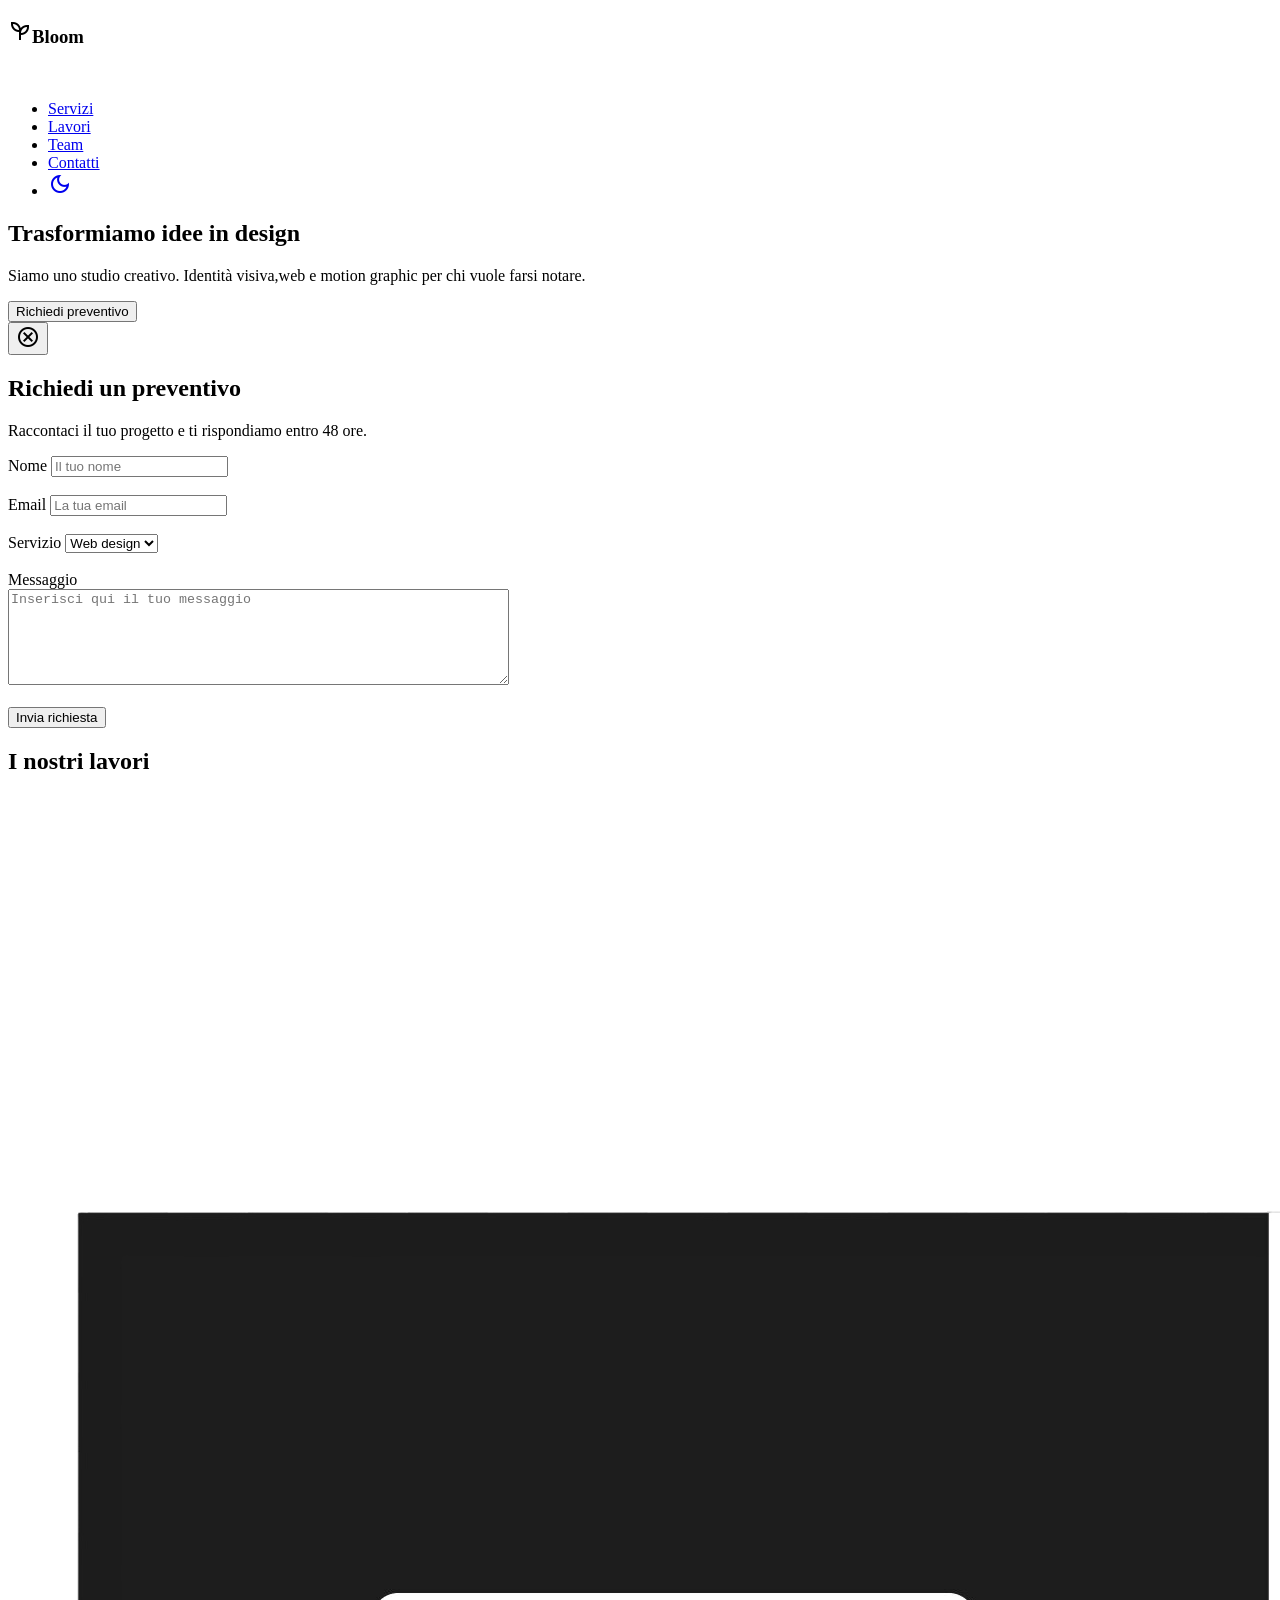
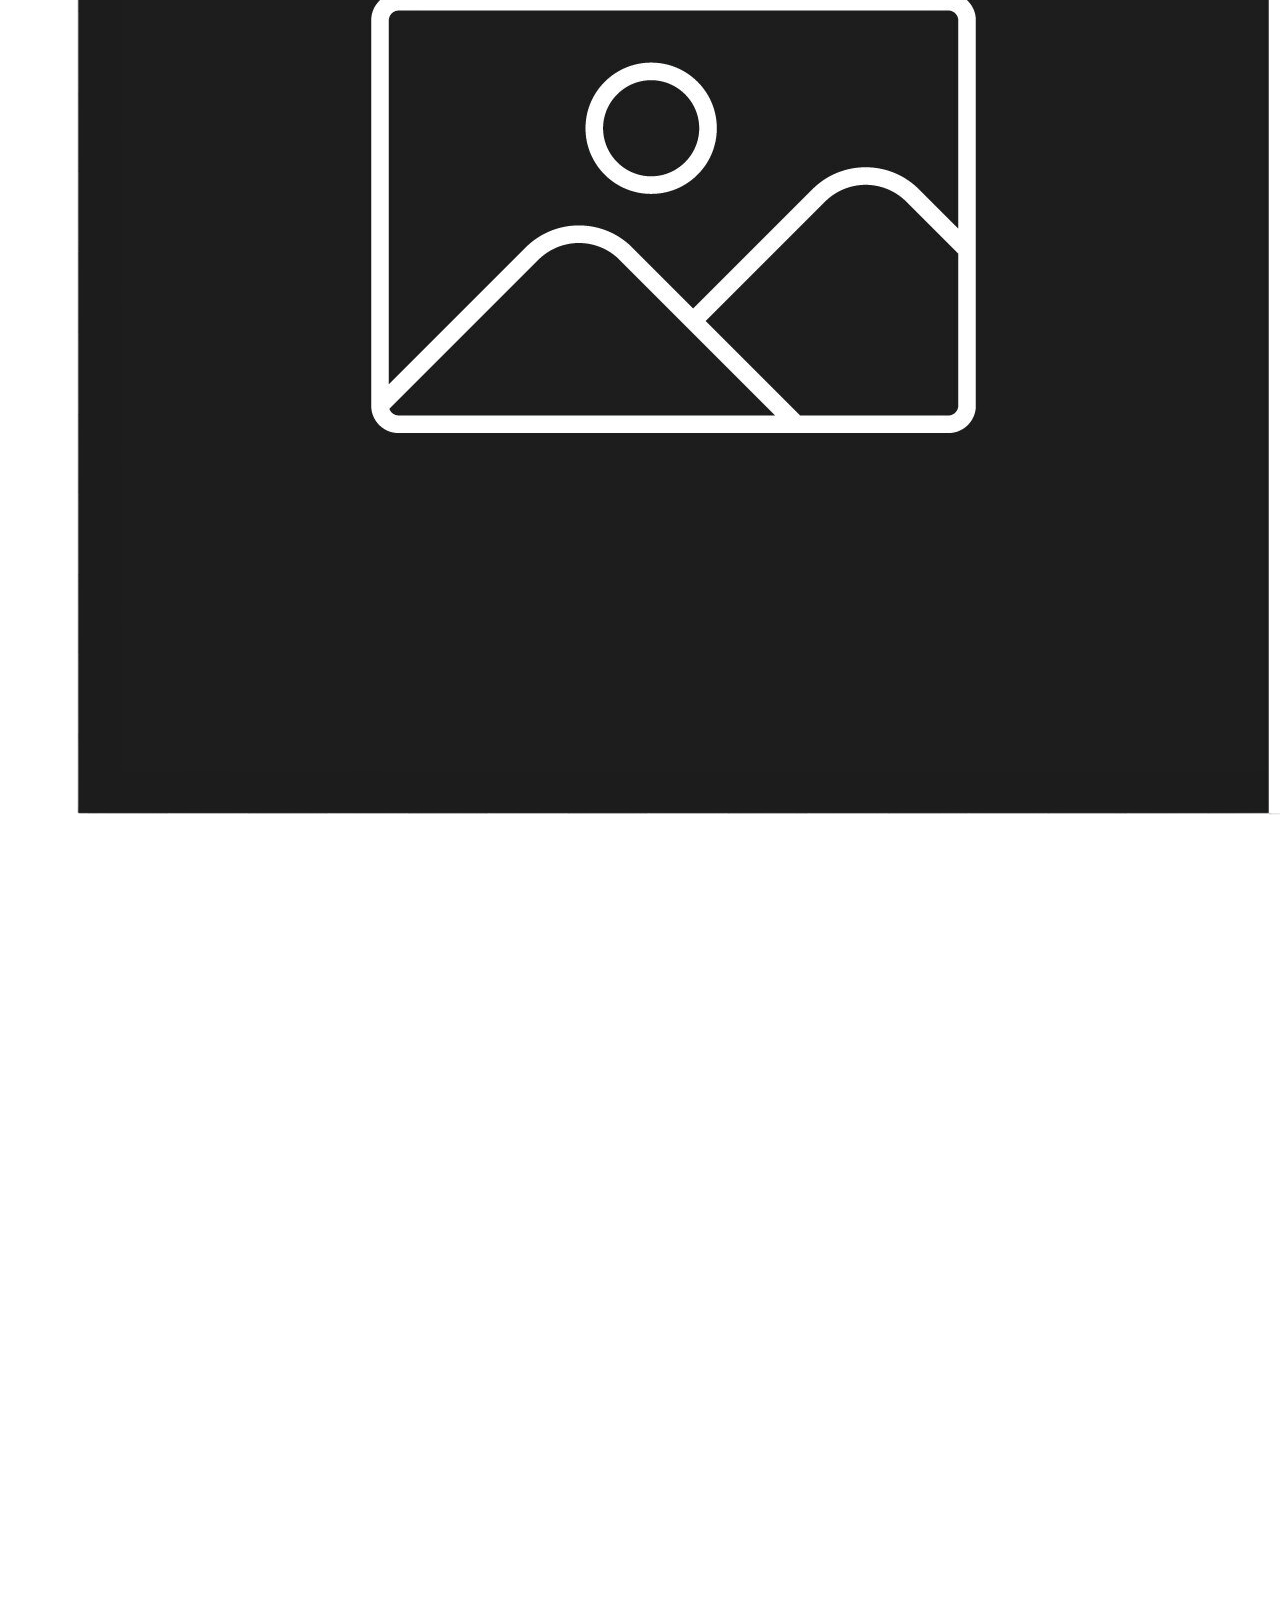
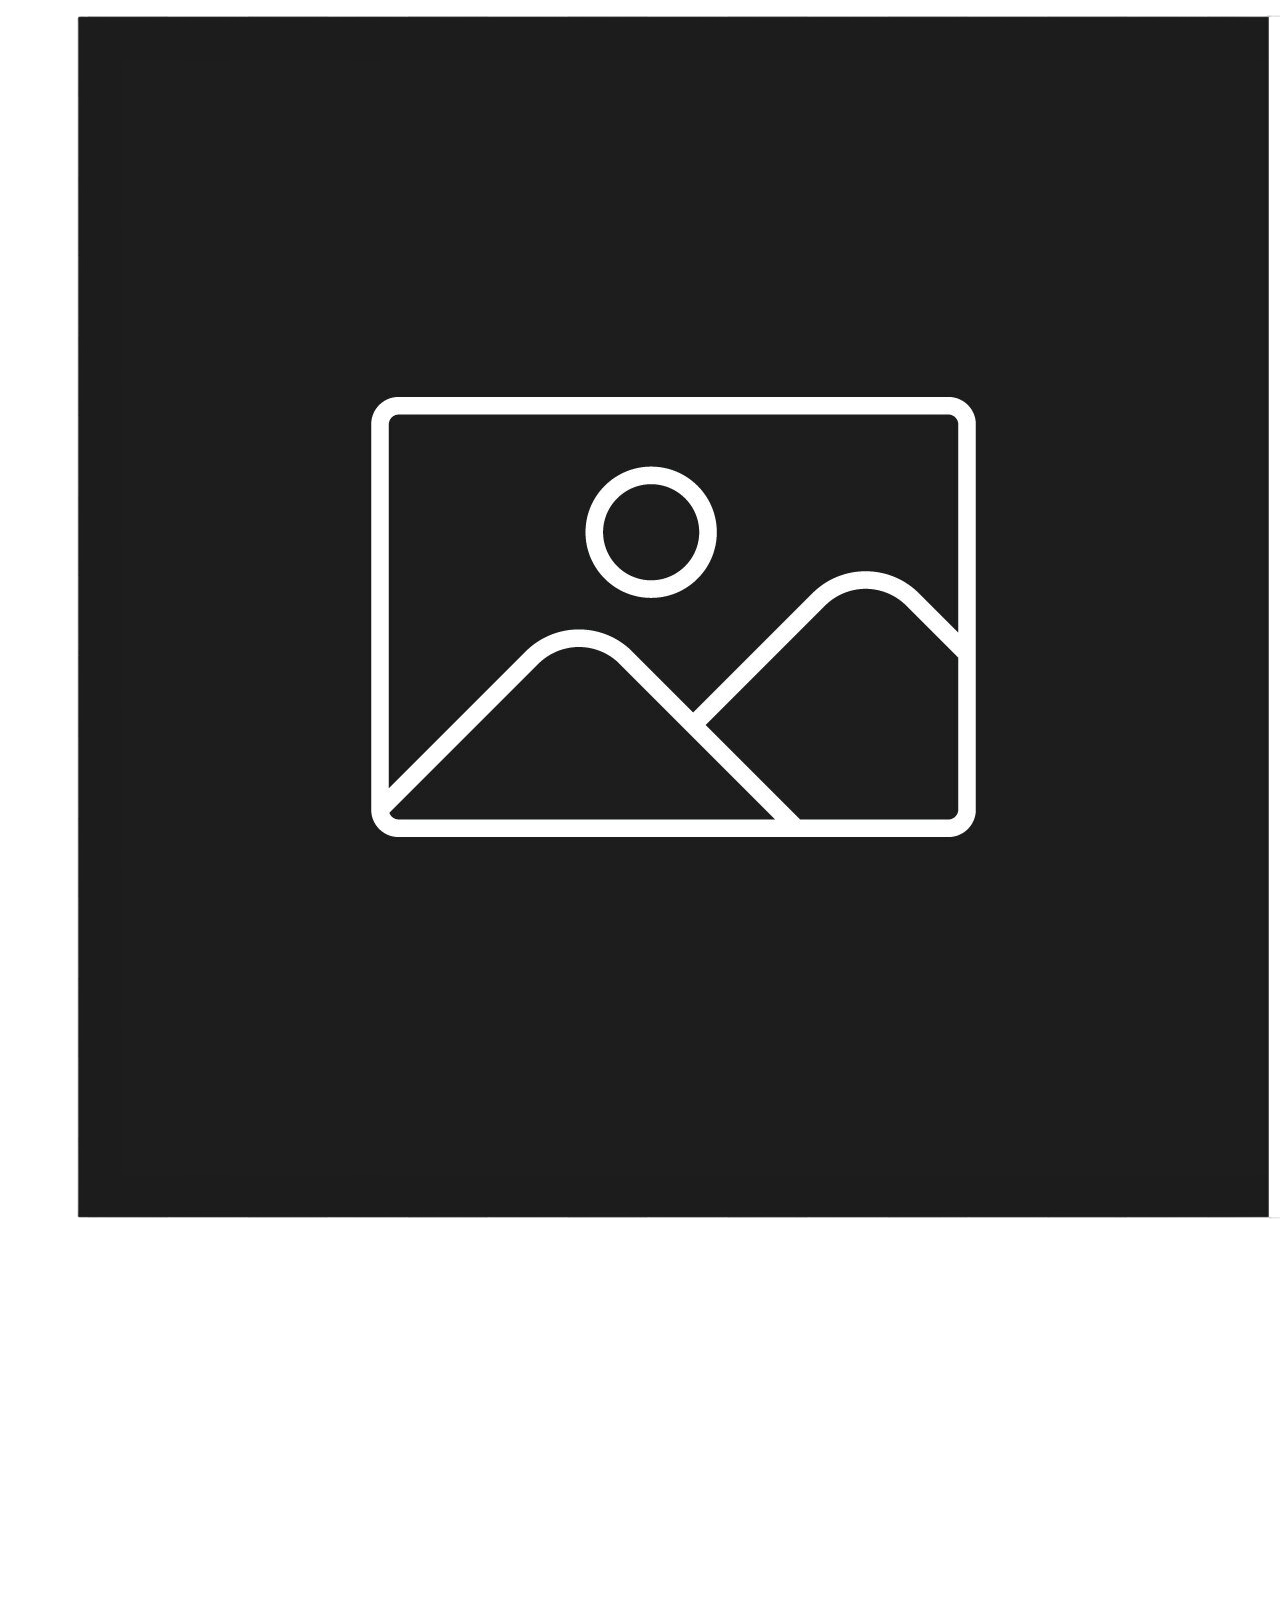
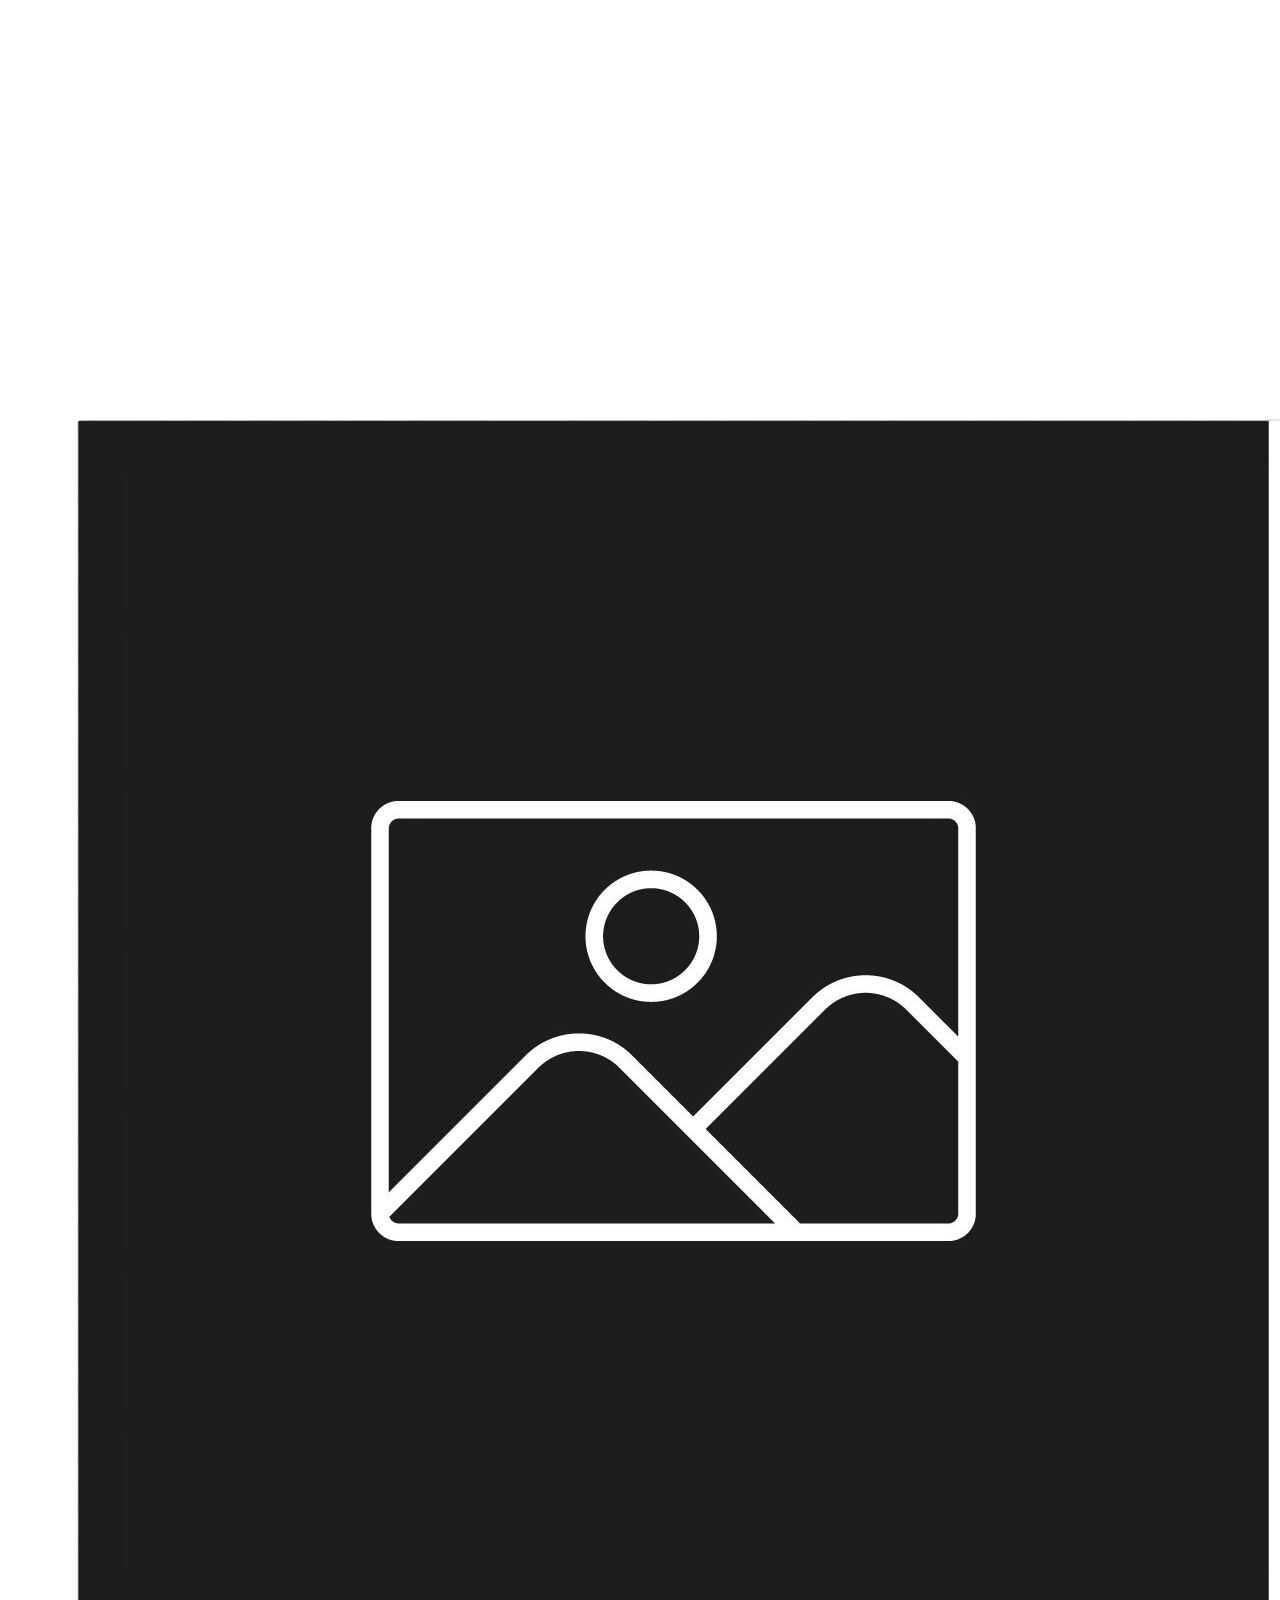
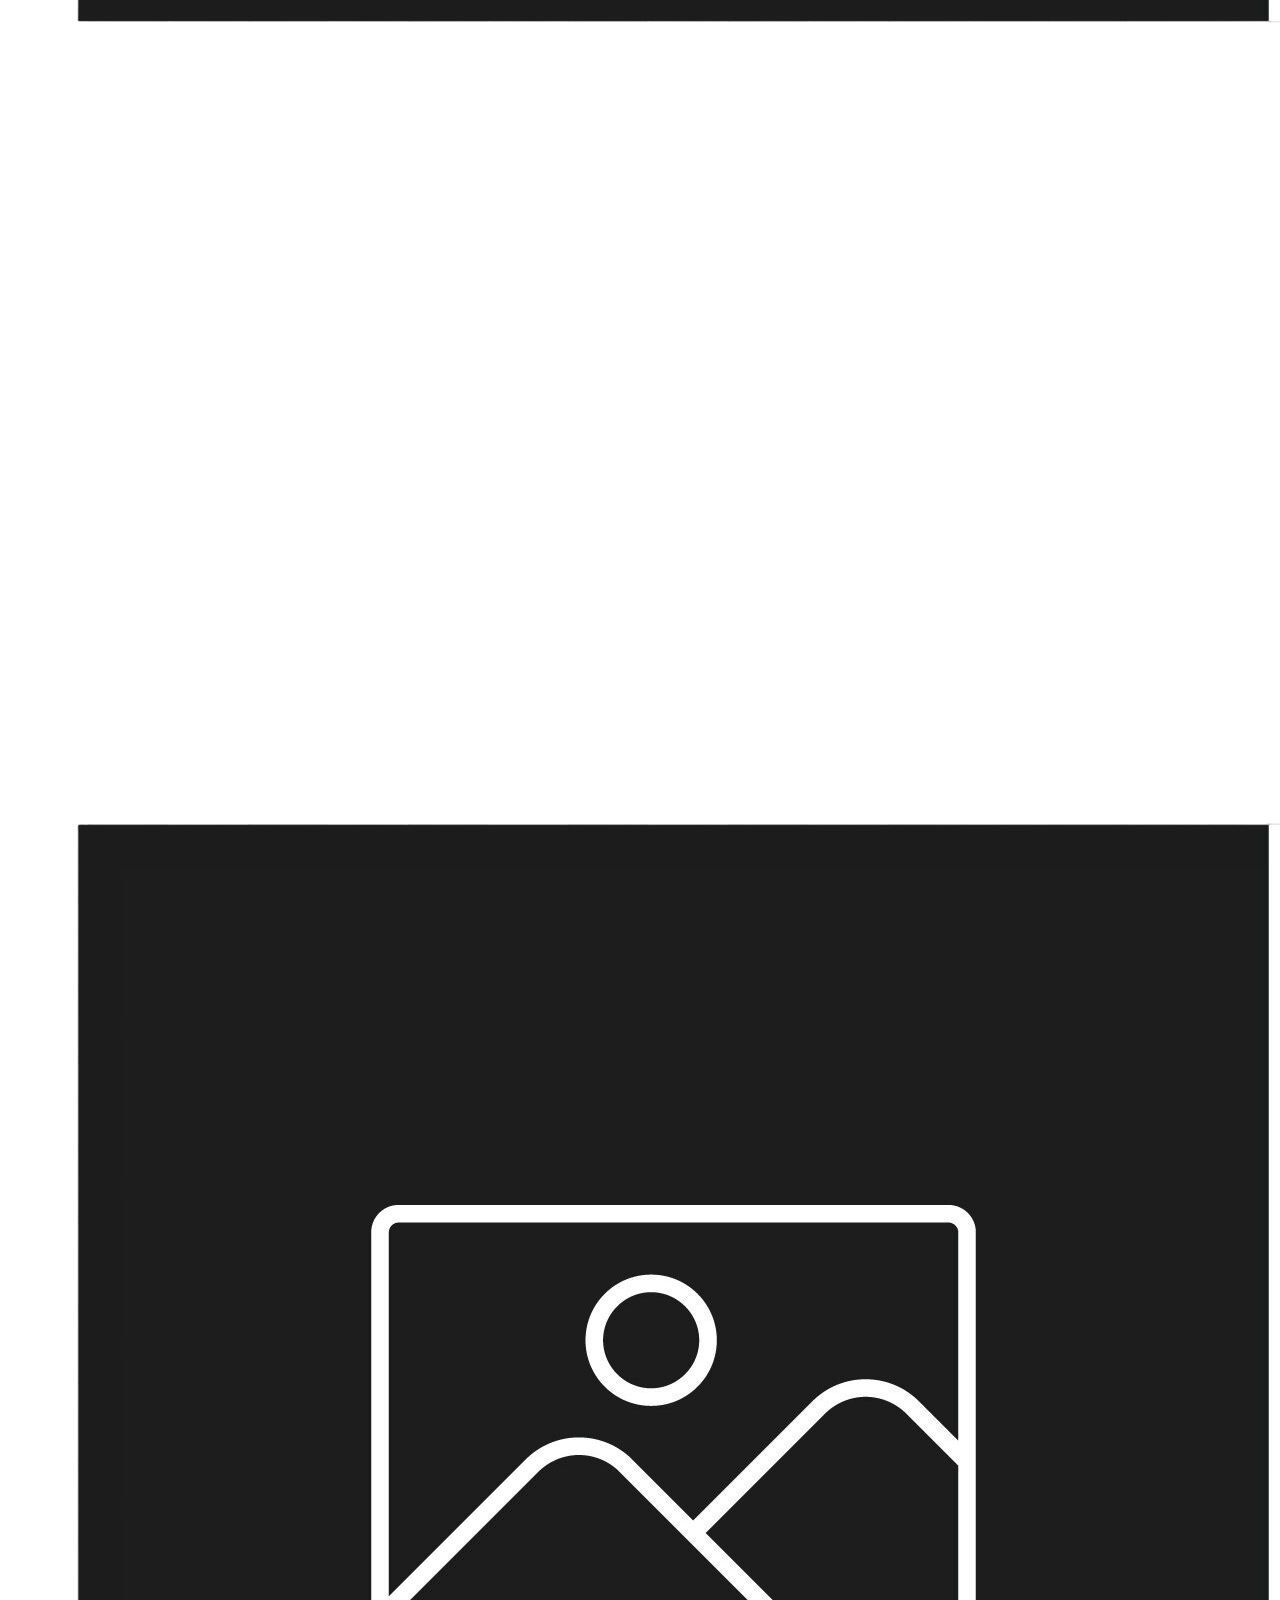
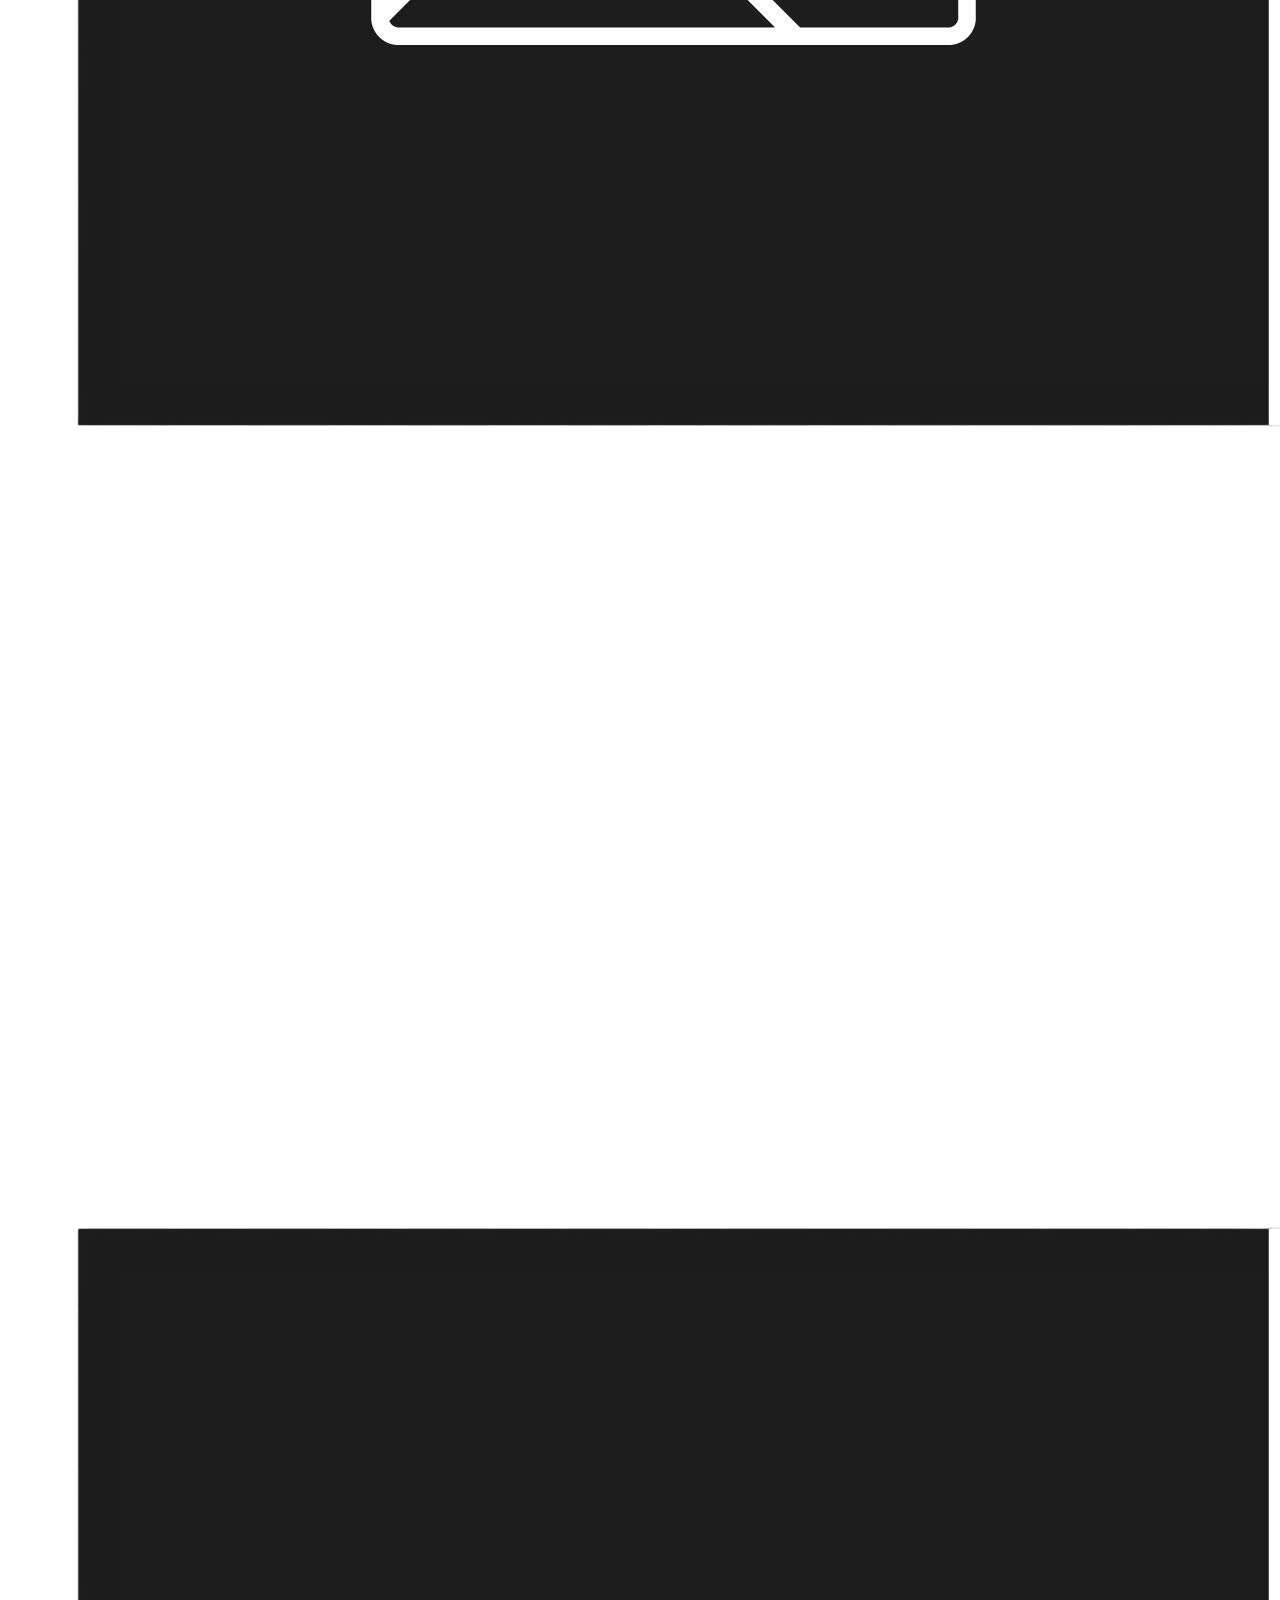
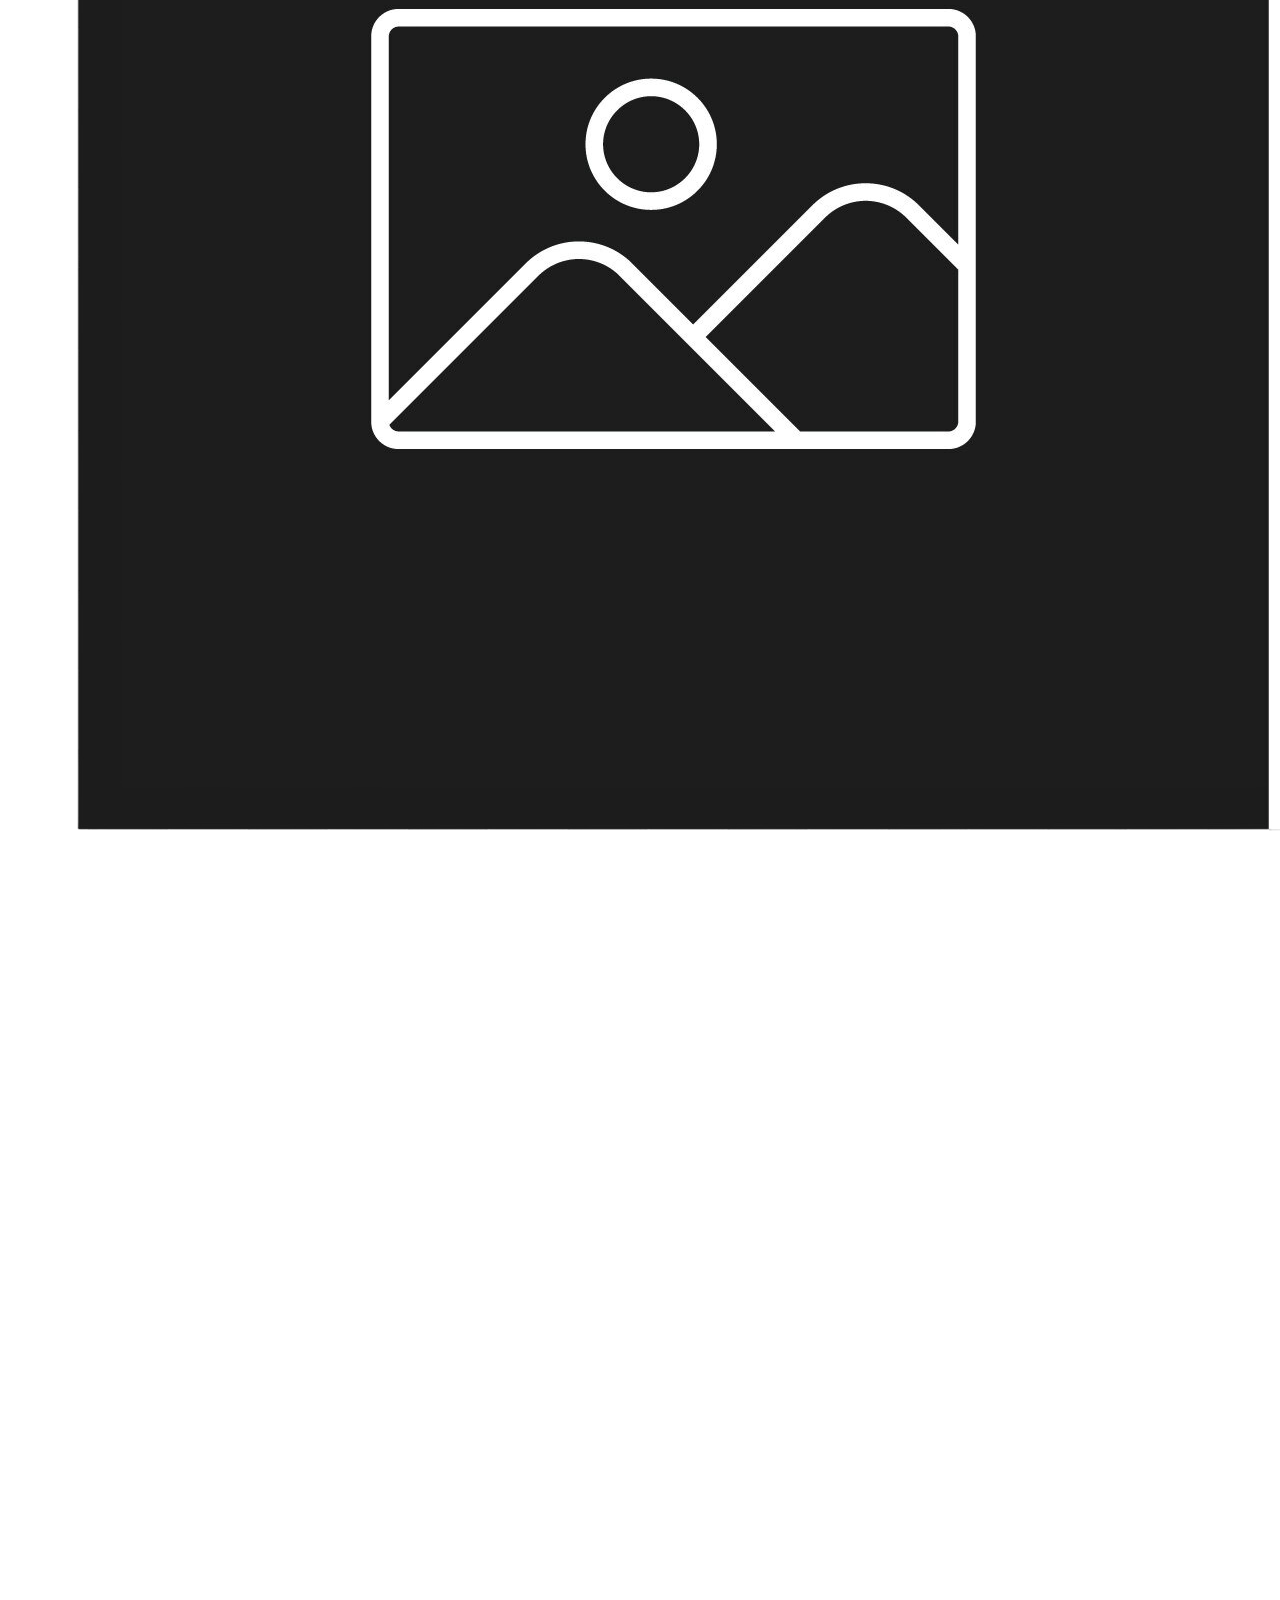
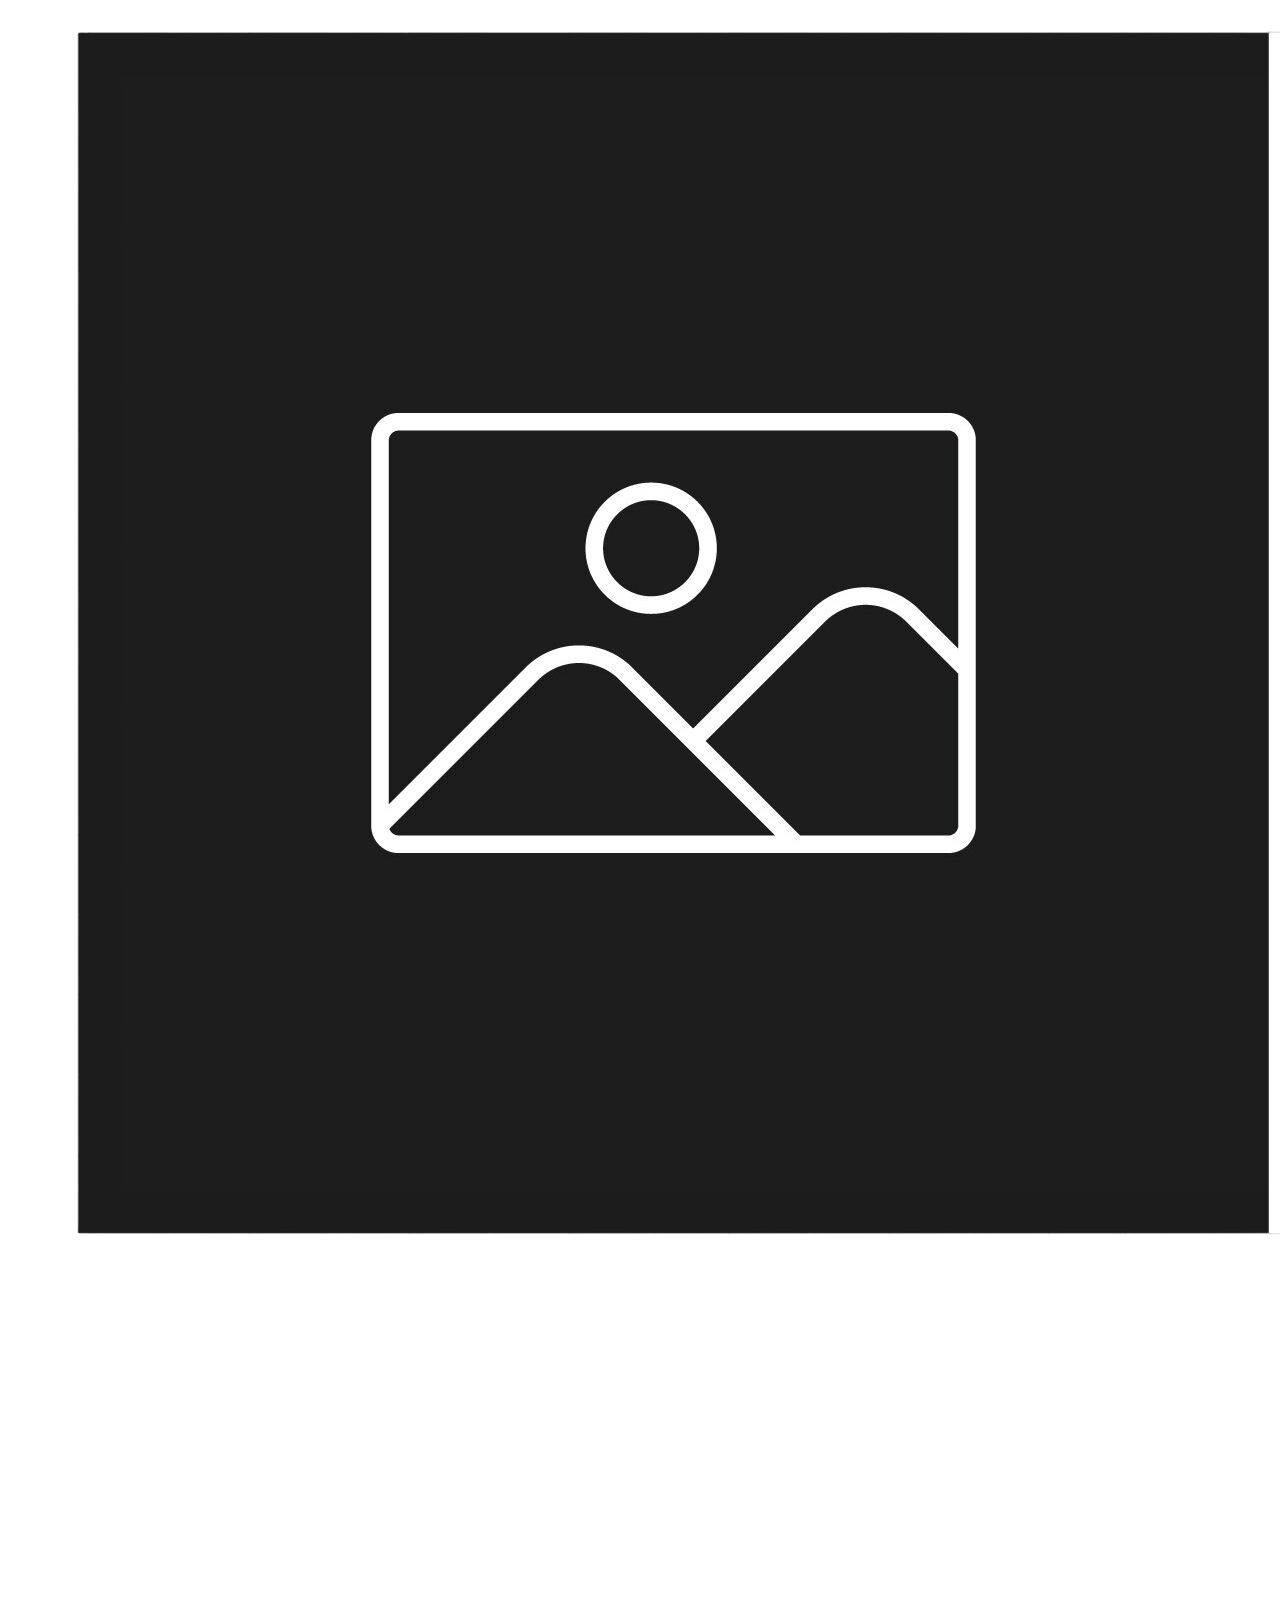
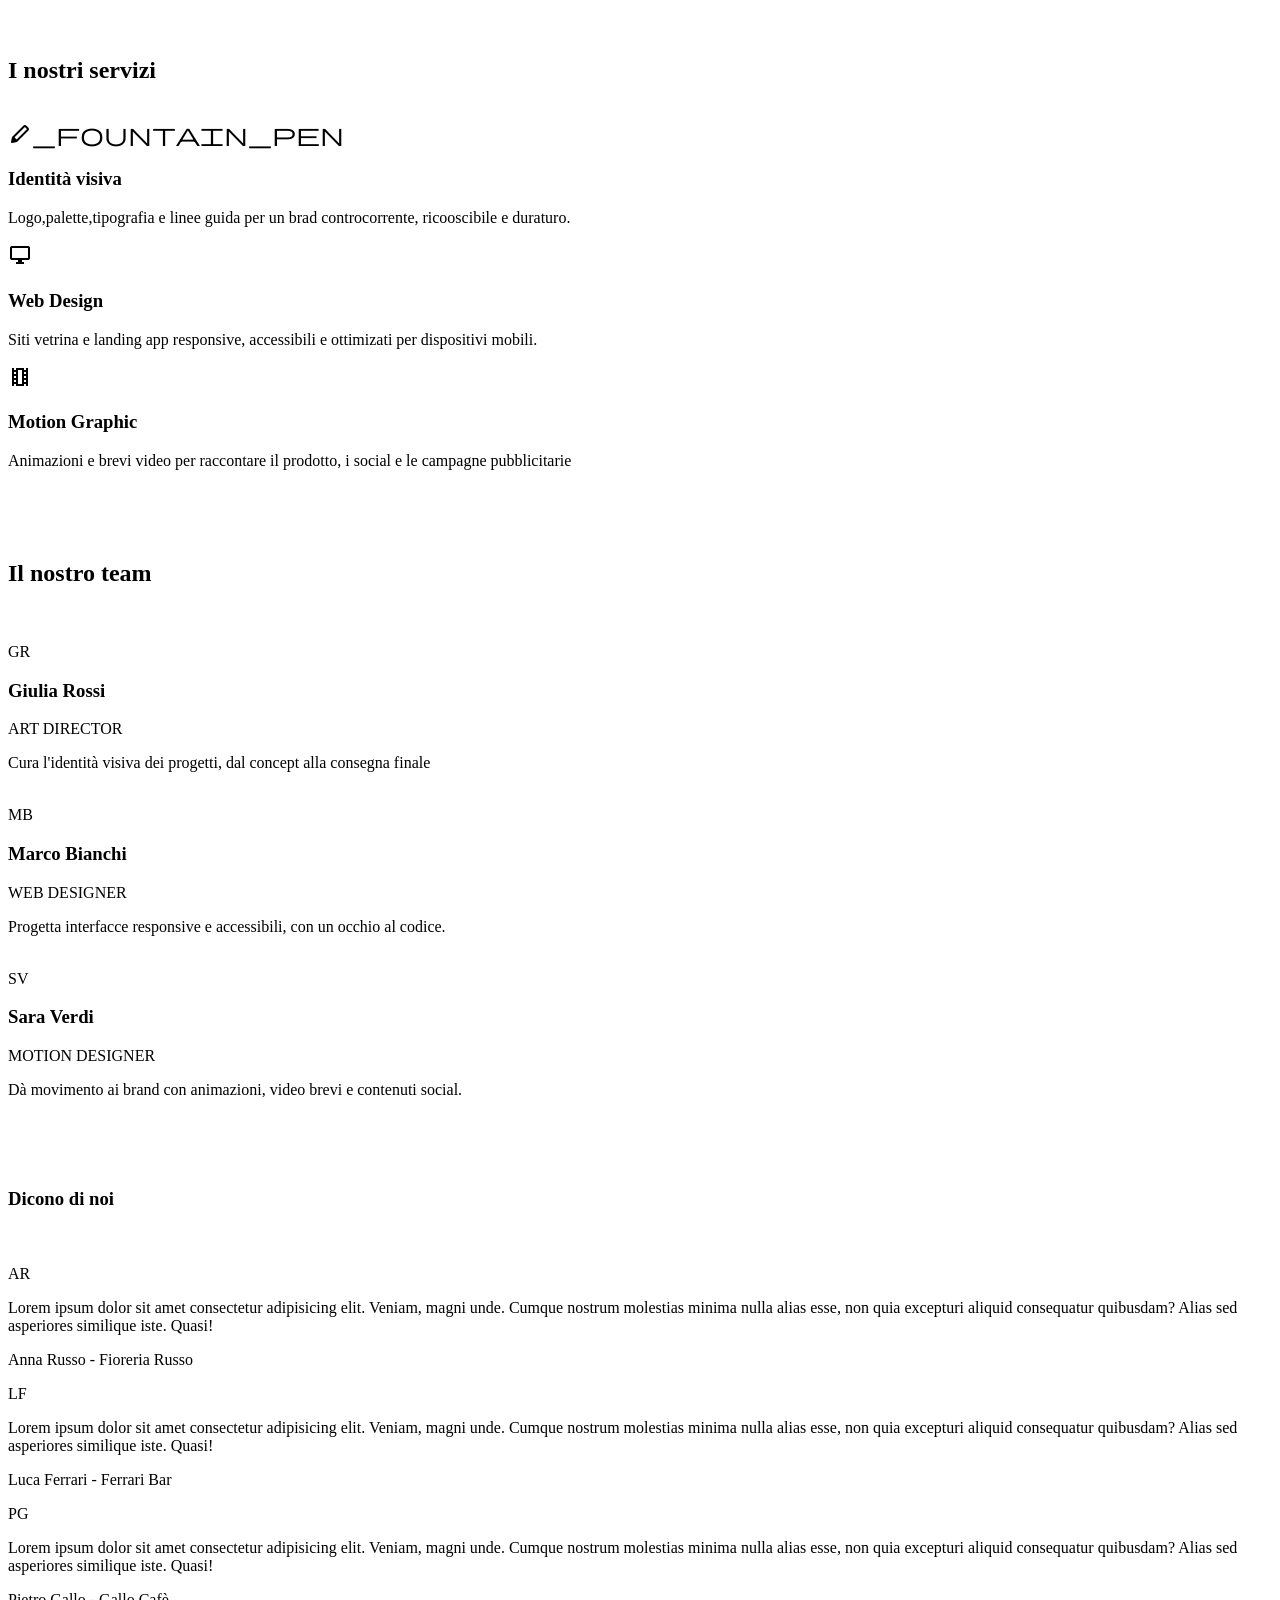
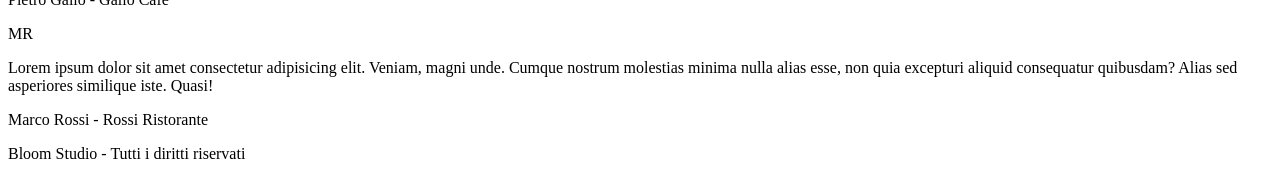
==== index.html @ 2406b7ea "First Commit" ====
<!DOCTYPE html>
<html lang="en">

<head>
    <meta charset="UTF-8">
    <meta name="viewport" content="width=device-width, initial-scale=1.0">
    <link rel="stylesheet" href="assets/css/style.css">
    <link rel="stylesheet"
        href="https://fonts.googleapis.com/css2?family=Material+Symbols+Outlined:opsz,wght,FILL,GRAD@20..48,100..700,0..1,-50..200&icon_names=psychiatry" />
    <title>Progetto settimana 5</title>
</head>

<body>
    <header>
        <h3><span class="material-symbols-outlined">psychiatry</span>Bloom</h3>
        <br>
        <nav>
            <ul>
                <li><a href="#servizi">Servizi</a></li>
                <li><a href="#lavori">Lavori</a></li>
                <li><a href="#team">Team</a></li>
                <li><a href="#contatti">Contatti</a></li>
                <li><a href="#darkmode"><span class="material-symbols-outlined">dark_mode</span></a></li>
            </ul>
        </nav>
        <main>
            <section>
            <div>
                <h1>Trasformiamo idee in design</h1>
                <p>Siamo uno studio creativo. Identità visiva,web e motion graphic per chi vuole farsi notare.</p>
                <button id="openForm">Richiedi preventivo</button>
            </div>
            <div class="overlay">
                <div class="modal">
                    <button class="positionAbs closeForm"><span class="material-symbols-outlined">cancel</span></button>
                    <h2>Richiedi un preventivo</h2>
                    <p>Raccontaci il tuo progetto e ti rispondiamo entro 48 ore.</p>
                <form>
                    <label for="name" class="">Nome</label>
                    <input type="text" placeholder="Il tuo nome" name="nome" id="nome">
                    <br><br><label for="email" class="">Email</label>
                    <input type="email" id="clientEmail" name="clientEmail" placeholder="La tua email">
                    <br><br><label for="select" class="">Servizio</label>
                    <select name="servizio" id="motivi">
                        <option value="opzione1">Web design</option>
                        <!-- <option value="opzione2">Mantenimento di un progetto</option>
                        <option value="opzione3">Richiesta Info</option>--->
                    </select>
                    <br><br><label for="messaggio" class="">Messaggio</label>
                    <br><textarea name="message" id="message" rows="6" cols="60"
                        placeholder="Inserisci qui il tuo messaggio"></textarea>
                    <br><br><button type="submit" id="submitForm">Invia richiesta</button>
                </form>
            </div>
            </div>
            </section>
            <section id="lavori">
                <h2>I nostri lavori</h2>
                <br>
                <div class="gallery">
                    <div class="gallery-item">
                        <img src="assets\img\works.png" alt="Lavoro 1">
                    </div>
                    <div class="gallery-item">
                        <img src="assets\img\works.png" alt="Lavoro 2">
                    </div>
                    <div class="gallery-item">
                        <img src="assets\img\works.png" alt="Lavoro 3">
                    </div>
                    <div class="gallery-item">
                        <img src="assets\img\works.png" alt="Lavoro 4">
                    </div>
                    <div class="gallery-item">
                        <img src="assets\img\works.png" alt="Lavoro 5">
                    </div>
                    <div class="gallery-item">
                        <img src="assets\img\works.png" alt="Lavoro 6">
                    </div>
                </div>
            </section>
            <section id="servizi">
                <h2>I nostri servizi</h2>
                <br>
                <div class="services">
                    <div class="service-item">
                        <span class="material-symbols-outlined">stylus_fountain_pen</span>
                        <h3>Identità visiva</h3>
                        <p>Logo,palette,tipografia e linee guida per un brad controcorrente, ricooscibile e duraturo.</p>
                    </div>
                    <div class="service-item">
                        <span class="material-symbols-outlined">desktop_windows</span>
                        <h3>Web Design</h3>
                        <p>Siti vetrina e landing app responsive, accessibili e ottimizati per dispositivi mobili.</p>
                    </div>
                    <div class="service-item">
                       <span class="material-symbols-outlined">theaters</span>
                        <h3>Motion Graphic</h3>
                        <p>Animazioni e brevi video per raccontare il prodotto, i social e le campagne pubblicitarie</p>
                    </div>
                </div>
            </section>
            <br><br><br>
            <section id="team">
                <h2>Il nostro team</h2>
                <br>
                <div class="team">
                    <div class="team-member">
                        <br>
                    <div class="photo-member">GR</div>
                        <h3>Giulia Rossi</h3>
                        <p>ART DIRECTOR</p>
                        <P>Cura l'identità visiva dei progetti, dal concept alla consegna finale</P>
                    </div>
                    <div class="team-member">
                        <br>
                        <div class="photo-member">MB</div>
                        <h3>Marco Bianchi</h3>
                        <p>WEB DESIGNER</p>
                        <P>Progetta interfacce responsive e accessibili, con un occhio al codice.</P>
                    </div>
                    <div class="team-member">
                        <br>
                        <div class="photo-member">SV</div>
                        <h3>Sara Verdi</h3>
                        <p>MOTION DESIGNER</p>
                        <P>Dà movimento ai brand con animazioni, video brevi e contenuti social.</P>
                    </div>
                </div>
                <section class="carousel"><br><br><br>
                    <h3>Dicono di noi</h3><br><br>
                    <div class="carousel-item">
                    <div class="photo-member">AR</div>
                    <p>Lorem ipsum dolor sit amet consectetur adipisicing elit. Veniam, magni unde. Cumque nostrum molestias minima nulla alias esse, non quia excepturi aliquid consequatur quibusdam? Alias sed asperiores similique iste. Quasi!</p>
                    <p>Anna Russo - Fioreria Russo</p>
                    </div>
                   <div class="carousel-item">
                    <div class="photo-member">LF</div>
                    <p>Lorem ipsum dolor sit amet consectetur adipisicing elit. Veniam, magni unde. Cumque nostrum molestias minima nulla alias esse, non quia excepturi aliquid consequatur quibusdam? Alias sed asperiores similique iste. Quasi!</p>
                    <p>Luca Ferrari - Ferrari Bar</p>
                    </div>
                    <div class="carousel-item">
                    <div class="photo-member">PG</div>
                    <p>Lorem ipsum dolor sit amet consectetur adipisicing elit. Veniam, magni unde. Cumque nostrum molestias minima nulla alias esse, non quia excepturi aliquid consequatur quibusdam? Alias sed asperiores similique iste. Quasi!</p>
                    <p>Pietro Gallo - Gallo Cafè</p>
                    </div>
                    <div class="carousel-item">
                    <div class="photo-member">MR</div>
                    <p>Lorem ipsum dolor sit amet consectetur adipisicing elit. Veniam, magni unde. Cumque nostrum molestias minima nulla alias esse, non quia excepturi aliquid consequatur quibusdam? Alias sed asperiores similique iste. Quasi!</p>
                    <p>Marco Rossi - Rossi Ristorante</p>
                    </div>
                </section>
                <footer>
                    <p>Bloom Studio - Tutti i diritti riservati</p>

































            <script src="assets/js/script.js"></script>
</body>

</html>
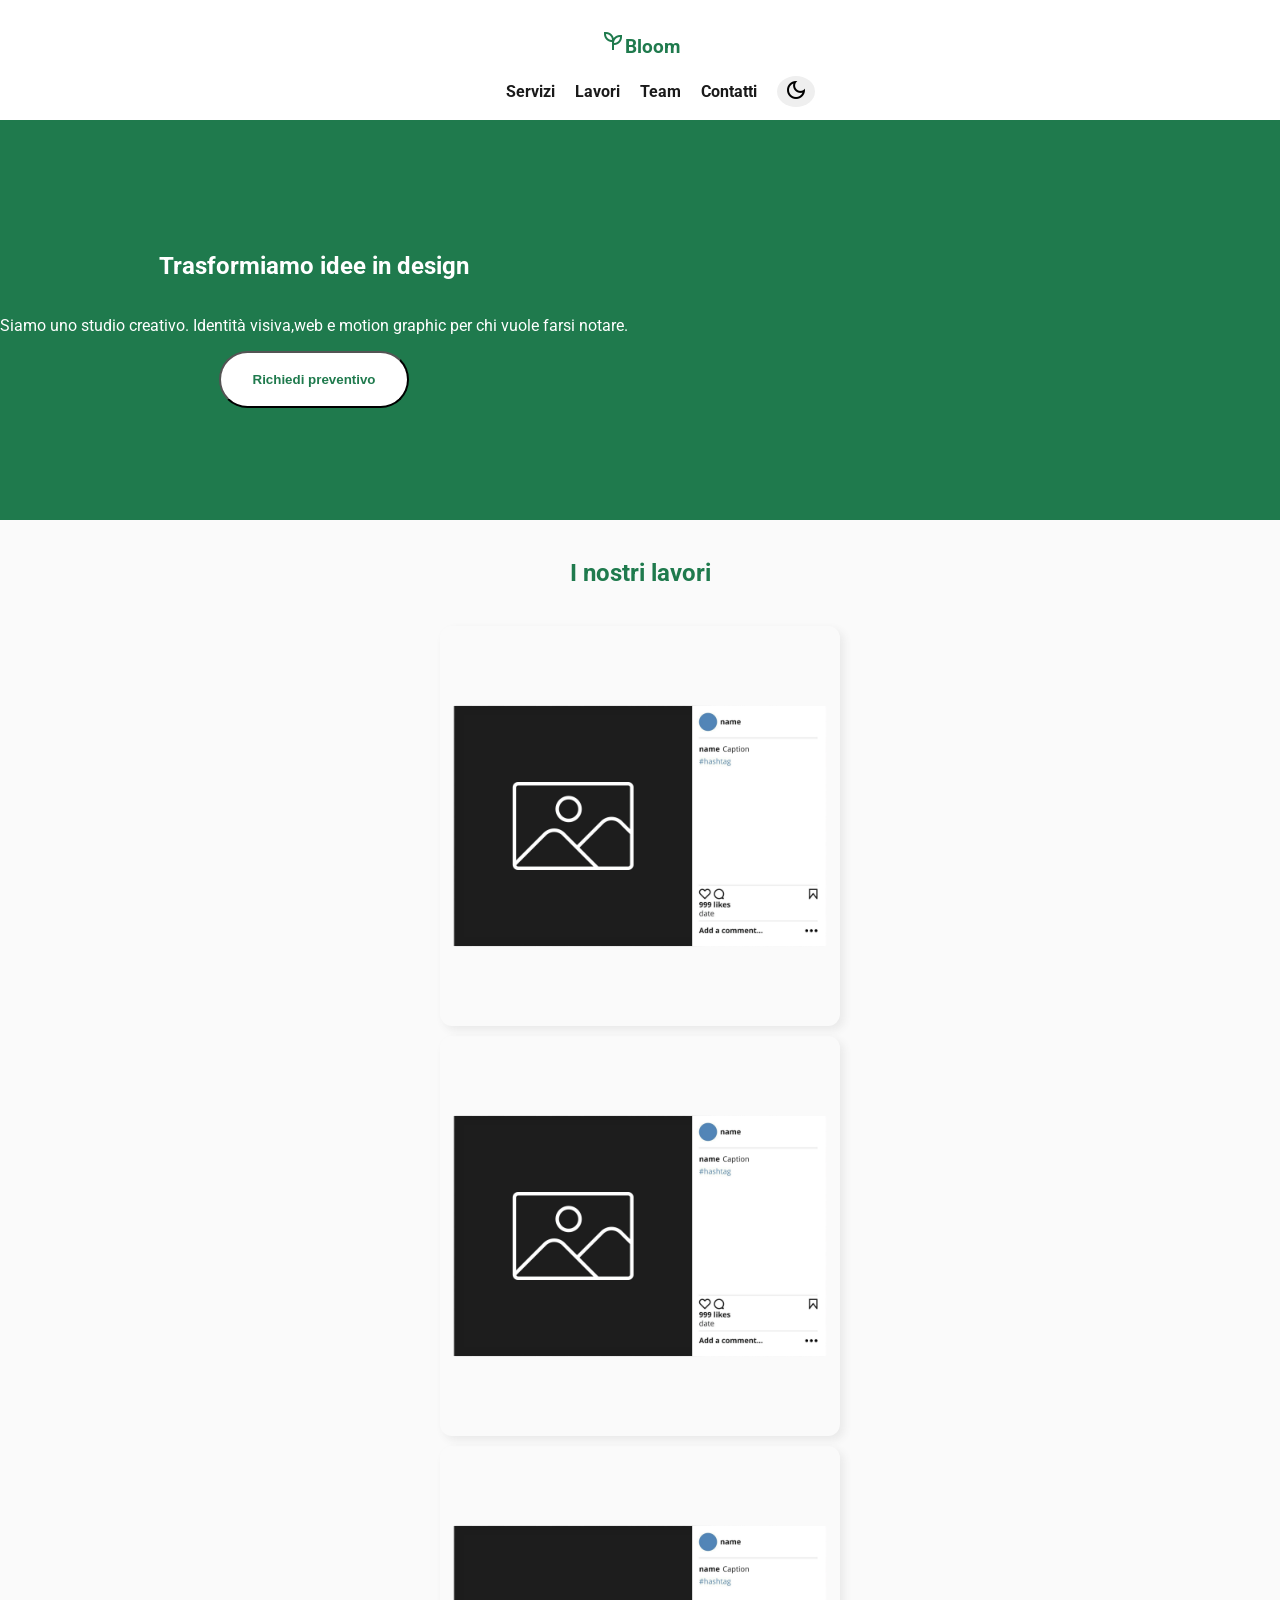
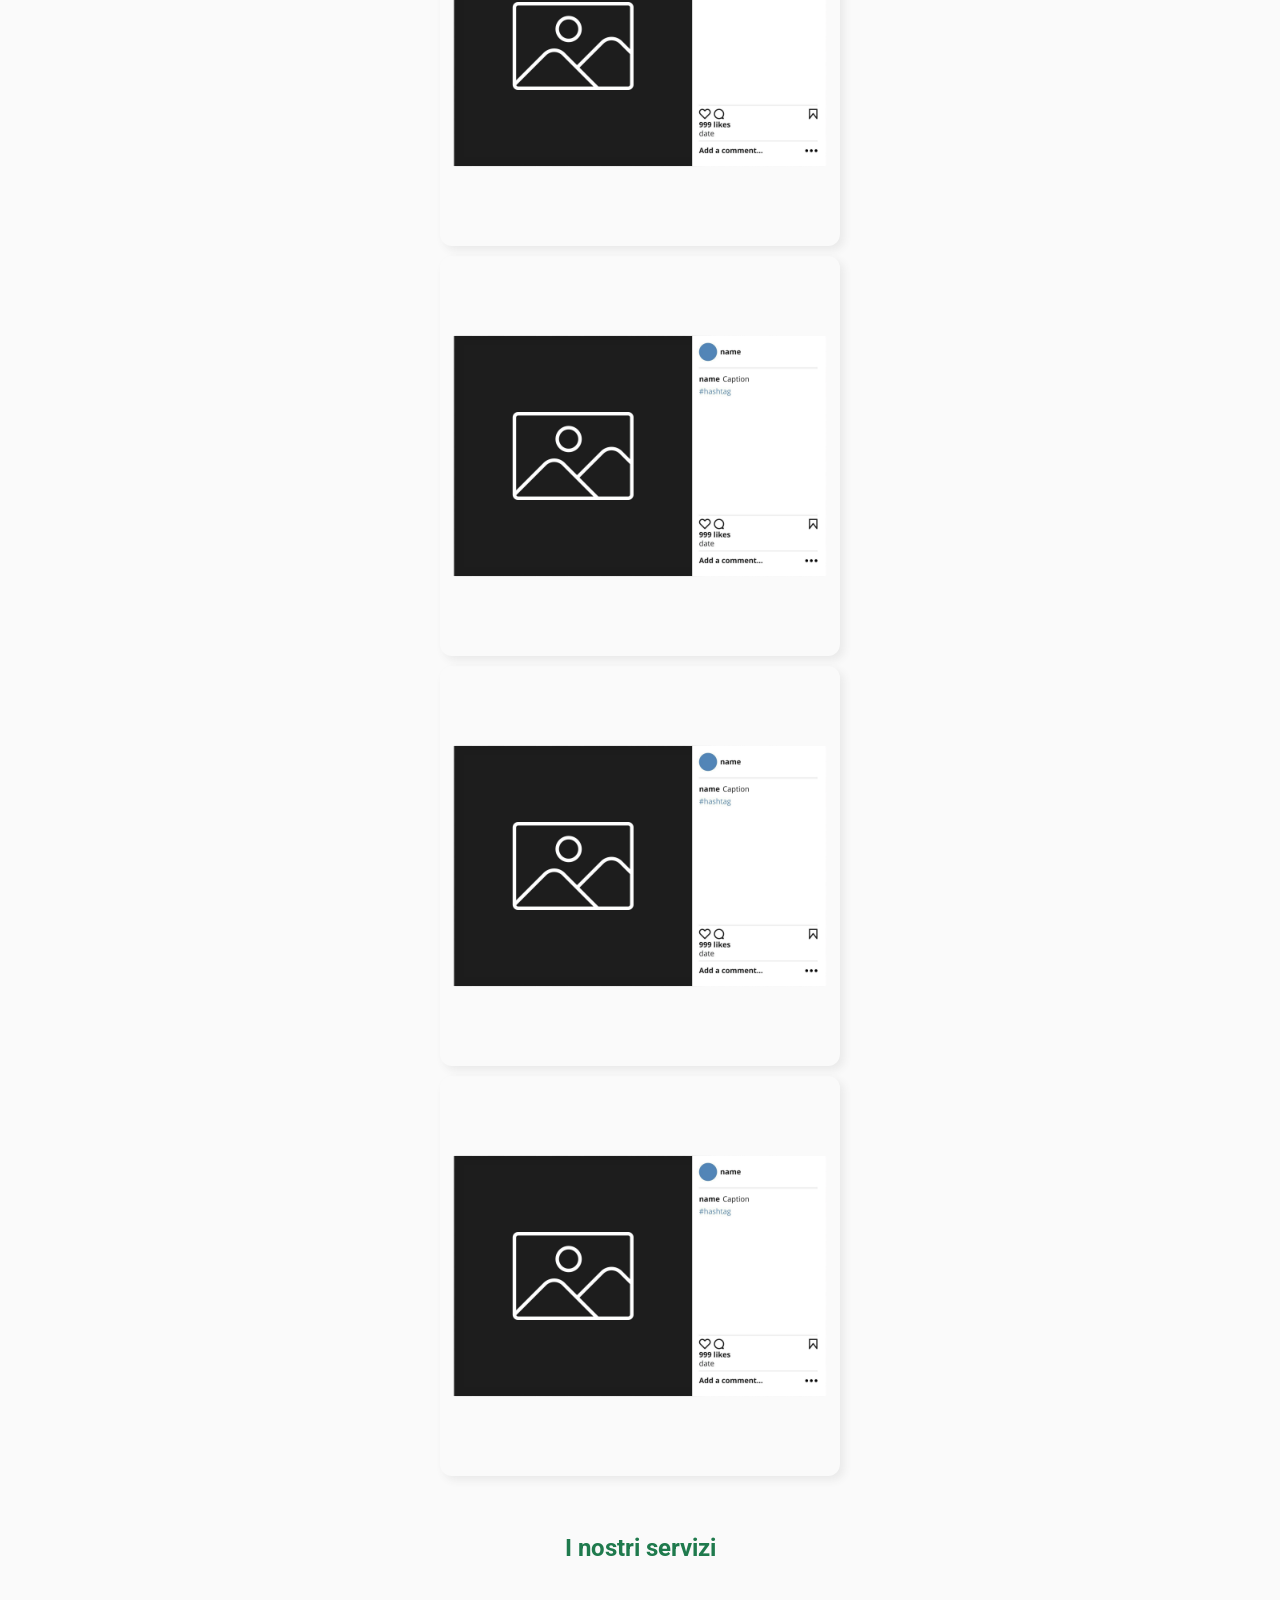
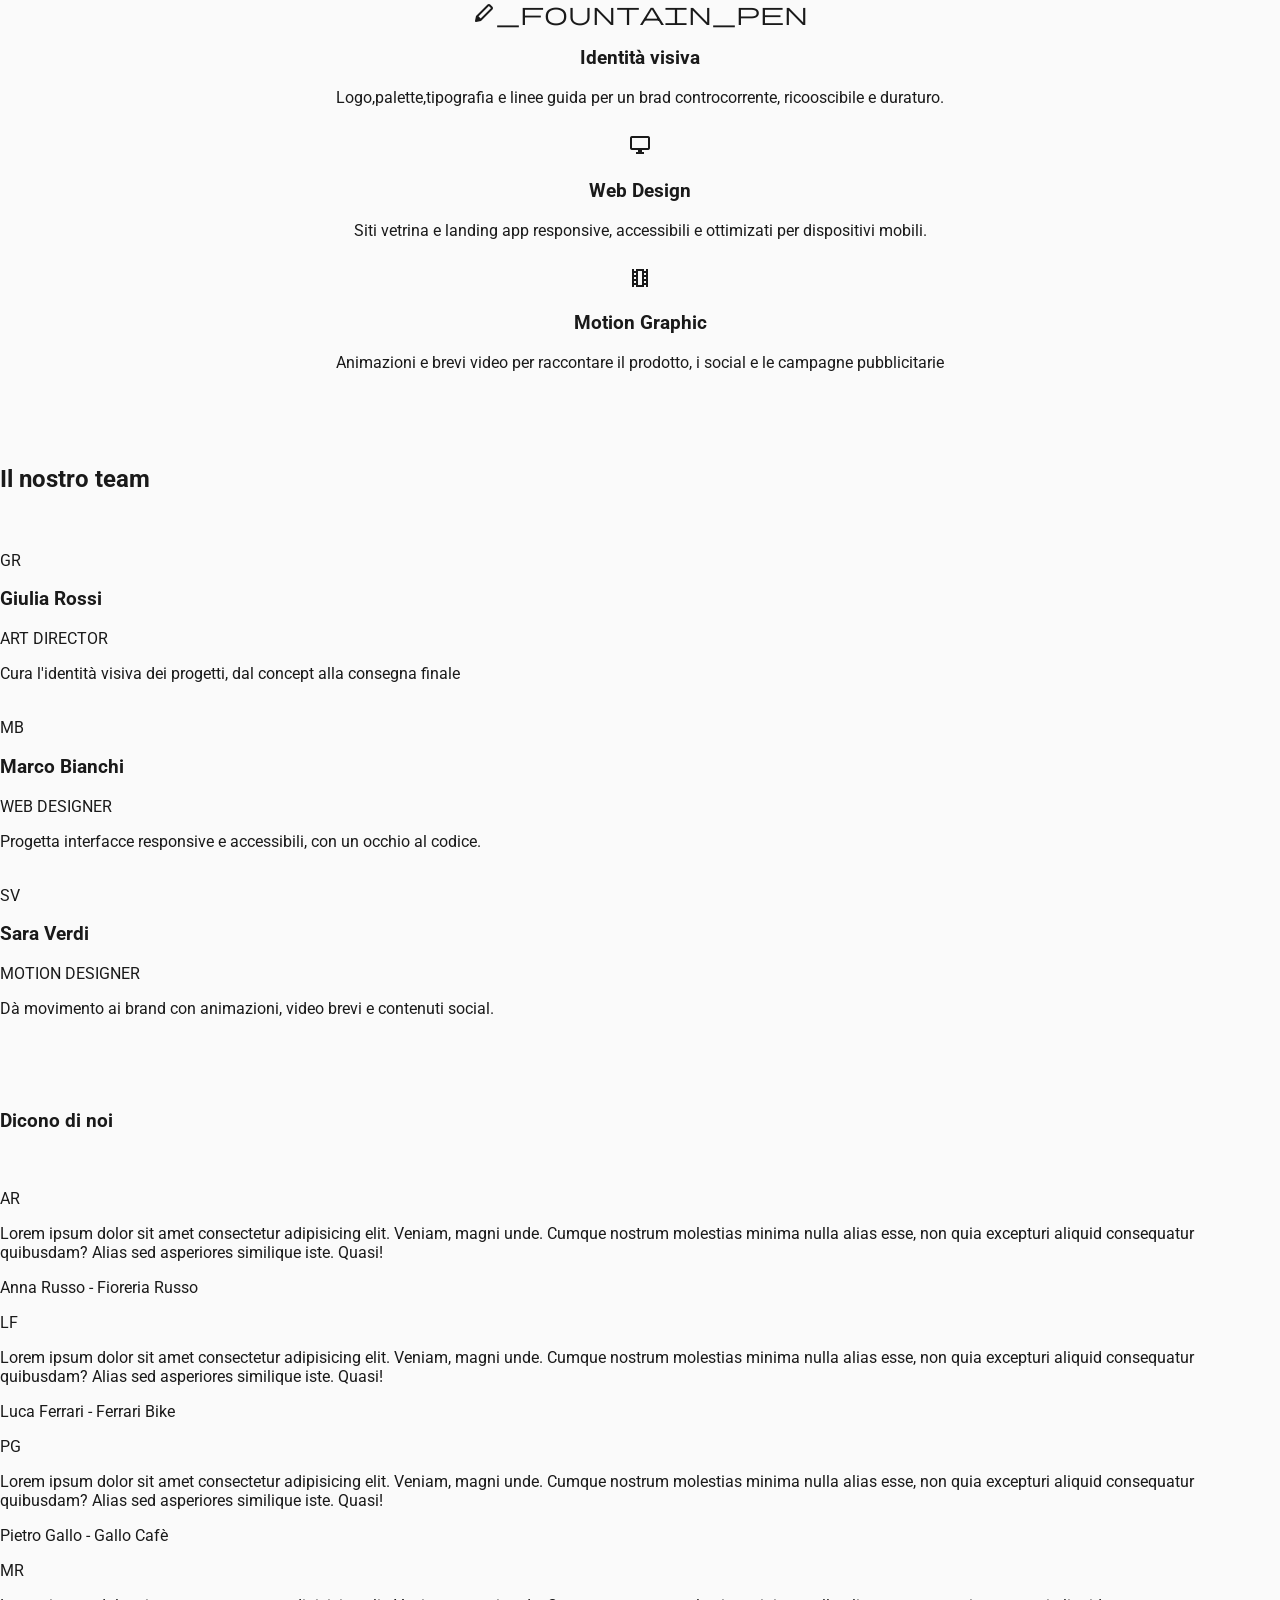
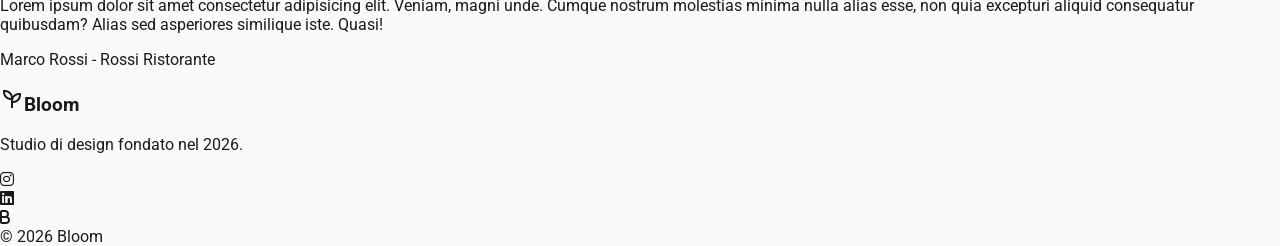
==== commit 0bf8b3f6: "Mid Mobile first layout" ====
--- a/index.html
+++ b/index.html
@@ -5,186 +5,187 @@
     <meta charset="UTF-8">
     <meta name="viewport" content="width=device-width, initial-scale=1.0">
     <link rel="stylesheet" href="assets/css/style.css">
-    <link rel="stylesheet"
-        href="https://fonts.googleapis.com/css2?family=Material+Symbols+Outlined:opsz,wght,FILL,GRAD@20..48,100..700,0..1,-50..200&icon_names=psychiatry" />
+    <link rel="preconnect" href="https://fonts.googleapis.com">
+    <link rel="preconnect" href="https://fonts.gstatic.com" crossorigin>
+    <link href="https://fonts.googleapis.com/css2?family=Roboto:ital,wght@0,100..900;1,100..900&display=swap"
+        rel="stylesheet">
+    <link rel="stylesheet" href="https://fonts.googleapis.com/css2?family=Material+Symbols+Outlined:opsz,wght,FILL,GRAD@20..48,100..700,0..1,-50..200" />
+    <link rel="stylesheet" href="https://cdnjs.cloudflare.com/ajax/libs/font-awesome/6.5.2/css/all.min.css"    />
+
     <title>Progetto settimana 5</title>
 </head>
 
-<body>
-    <header>
-        <h3><span class="material-symbols-outlined">psychiatry</span>Bloom</h3>
-        <br>
+<body >
+    <header id="header">
+        <h3 id="title"><span class="material-symbols-outlined">psychiatry</span>Bloom</h3>
+        
         <nav>
             <ul>
                 <li><a href="#servizi">Servizi</a></li>
                 <li><a href="#lavori">Lavori</a></li>
                 <li><a href="#team">Team</a></li>
                 <li><a href="#contatti">Contatti</a></li>
-                <li><a href="#darkmode"><span class="material-symbols-outlined">dark_mode</span></a></li>
+                <li><button id="button1"><span class="material-symbols-outlined">dark_mode</span></button></li>
             </ul>
+    
         </nav>
-        <main>
-            <section>
-            <div>
+    </header>
+
+    <main>
+        <section id="section1">
+            <div class="div1">
                 <h1>Trasformiamo idee in design</h1>
                 <p>Siamo uno studio creativo. Identità visiva,web e motion graphic per chi vuole farsi notare.</p>
                 <button id="openForm">Richiedi preventivo</button>
             </div>
             <div class="overlay">
-                <div class="modal">
+                <div id="modal" class="modal">
+                    <div>
                     <button class="positionAbs closeForm"><span class="material-symbols-outlined">cancel</span></button>
                     <h2>Richiedi un preventivo</h2>
                     <p>Raccontaci il tuo progetto e ti rispondiamo entro 48 ore.</p>
-                <form>
-                    <label for="name" class="">Nome</label>
-                    <input type="text" placeholder="Il tuo nome" name="nome" id="nome">
-                    <br><br><label for="email" class="">Email</label>
-                    <input type="email" id="clientEmail" name="clientEmail" placeholder="La tua email">
-                    <br><br><label for="select" class="">Servizio</label>
-                    <select name="servizio" id="motivi">
-                        <option value="opzione1">Web design</option>
-                        <!-- <option value="opzione2">Mantenimento di un progetto</option>
-                        <option value="opzione3">Richiesta Info</option>--->
-                    </select>
-                    <br><br><label for="messaggio" class="">Messaggio</label>
-                    <br><textarea name="message" id="message" rows="6" cols="60"
-                        placeholder="Inserisci qui il tuo messaggio"></textarea>
-                    <br><br><button type="submit" id="submitForm">Invia richiesta</button>
-                </form>
+                    </div>
+                    <form>
+                        <label for="name" class="">Nome</label>
+                        <input type="text" placeholder="Il tuo nome" name="nome" id="nome">
+                        <br><br><label for="email" class="">Email</label>
+                        <input type="email" id="clientEmail" name="clientEmail" placeholder="La tua email">
+                        <br><br><label for="select" class="">Servizio</label>
+                        <select name="servizio" id="motivi">
+                            <option value="opzione1"></option>
+                            <option value="opzione2">Web design</option>
+                            <option value="opzione3">Mantenimento di un progetto</option>
+                        <option value="opzione4">Richiesta Info</option>
+                        </select>
+                        <br><br><label for="messaggio" class="">Messaggio</label>
+                        <br><textarea name="message" id="message" rows="6" cols="40"
+                            placeholder="Inserisci qui il tuo messaggio"></textarea>
+                        <br><br><button type="submit" id="submitForm">Invia richiesta</button>
+                    </form>
+                </div>
             </div>
+        </section>
+        <section id="lavori">
+            <br>
+            <h2>I nostri lavori</h2>
+            <br>
+            <div class="gallery">
+                <div class="gallery-item ">
+                    <img src="assets\img\works.png" alt="Lavoro 1">
+                </div>
+                <div class="gallery-item ">
+                    <img src="assets\img\works.png" alt="Lavoro 2">
+                </div>
+                <div class="gallery-item ">
+                    <img src="assets\img\works.png" alt="Lavoro 3">
+                </div>
+                <div class="gallery-item lift">
+                    <img src="assets\img\works.png" alt="Lavoro 4">
+                </div>
+                <div class="gallery-item ">
+                    <img src="assets\img\works.png" alt="Lavoro 5">
+                </div>
+                <div class="gallery-item ">
+                    <img src="assets\img\works.png" alt="Lavoro 6">
+                </div>
             </div>
-            </section>
-            <section id="lavori">
-                <h2>I nostri lavori</h2>
-                <br>
-                <div class="gallery">
-                    <div class="gallery-item">
-                        <img src="assets\img\works.png" alt="Lavoro 1">
-                    </div>
-                    <div class="gallery-item">
-                        <img src="assets\img\works.png" alt="Lavoro 2">
-                    </div>
-                    <div class="gallery-item">
-                        <img src="assets\img\works.png" alt="Lavoro 3">
-                    </div>
-                    <div class="gallery-item">
-                        <img src="assets\img\works.png" alt="Lavoro 4">
-                    </div>
-                    <div class="gallery-item">
-                        <img src="assets\img\works.png" alt="Lavoro 5">
-                    </div>
-                    <div class="gallery-item">
-                        <img src="assets\img\works.png" alt="Lavoro 6">
-                    </div>
+        </section>
+        <section id="servizi">
+            <br><br>
+            <h2>I nostri servizi</h2>
+            <br>
+            <div class="services">
+                <div class="service-item lift">
+                    <span class="material-symbols-outlined">stylus_fountain_pen</span>
+                    <h3>Identità visiva</h3>
+                    <p>Logo,palette,tipografia e linee guida per un brad controcorrente, ricooscibile e duraturo.</p>
                 </div>
-            </section>
-            <section id="servizi">
-                <h2>I nostri servizi</h2>
-                <br>
-                <div class="services">
-                    <div class="service-item">
-                        <span class="material-symbols-outlined">stylus_fountain_pen</span>
-                        <h3>Identità visiva</h3>
-                        <p>Logo,palette,tipografia e linee guida per un brad controcorrente, ricooscibile e duraturo.</p>
-                    </div>
-                    <div class="service-item">
-                        <span class="material-symbols-outlined">desktop_windows</span>
-                        <h3>Web Design</h3>
-                        <p>Siti vetrina e landing app responsive, accessibili e ottimizati per dispositivi mobili.</p>
-                    </div>
-                    <div class="service-item">
-                       <span class="material-symbols-outlined">theaters</span>
-                        <h3>Motion Graphic</h3>
-                        <p>Animazioni e brevi video per raccontare il prodotto, i social e le campagne pubblicitarie</p>
-                    </div>
+                <div class="service-item lift">
+                    <span class="material-symbols-outlined">desktop_windows</span>
+                    <h3>Web Design</h3>
+                    <p>Siti vetrina e landing app responsive, accessibili e ottimizati per dispositivi mobili.</p>
                 </div>
-            </section>
-            <br><br><br>
-            <section id="team">
-                <h2>Il nostro team</h2>
-                <br>
-                <div class="team">
-                    <div class="team-member">
-                        <br>
+                <div class="service-item lift">
+                    <span class="material-symbols-outlined">theaters</span>
+                    <h3>Motion Graphic</h3>
+                    <p>Animazioni e brevi video per raccontare il prodotto, i social e le campagne pubblicitarie</p>
+                </div>
+            </div>
+        </section>
+        <br><br><br>
+        <section id="team">
+            <h2>Il nostro team</h2>
+            <br>
+            <div class="team">
+                <div class="team-member lift">
+                    <br>
                     <div class="photo-member">GR</div>
-                        <h3>Giulia Rossi</h3>
-                        <p>ART DIRECTOR</p>
-                        <P>Cura l'identità visiva dei progetti, dal concept alla consegna finale</P>
-                    </div>
-                    <div class="team-member">
-                        <br>
-                        <div class="photo-member">MB</div>
-                        <h3>Marco Bianchi</h3>
-                        <p>WEB DESIGNER</p>
-                        <P>Progetta interfacce responsive e accessibili, con un occhio al codice.</P>
-                    </div>
-                    <div class="team-member">
-                        <br>
-                        <div class="photo-member">SV</div>
-                        <h3>Sara Verdi</h3>
-                        <p>MOTION DESIGNER</p>
-                        <P>Dà movimento ai brand con animazioni, video brevi e contenuti social.</P>
-                    </div>
+                    <h3>Giulia Rossi</h3>
+                    <p>ART DIRECTOR</p>
+                    <P>Cura l'identità visiva dei progetti, dal concept alla consegna finale</P>
                 </div>
-                <section class="carousel"><br><br><br>
-                    <h3>Dicono di noi</h3><br><br>
-                    <div class="carousel-item">
-                    <div class="photo-member">AR</div>
-                    <p>Lorem ipsum dolor sit amet consectetur adipisicing elit. Veniam, magni unde. Cumque nostrum molestias minima nulla alias esse, non quia excepturi aliquid consequatur quibusdam? Alias sed asperiores similique iste. Quasi!</p>
-                    <p>Anna Russo - Fioreria Russo</p>
-                    </div>
-                   <div class="carousel-item">
-                    <div class="photo-member">LF</div>
-                    <p>Lorem ipsum dolor sit amet consectetur adipisicing elit. Veniam, magni unde. Cumque nostrum molestias minima nulla alias esse, non quia excepturi aliquid consequatur quibusdam? Alias sed asperiores similique iste. Quasi!</p>
-                    <p>Luca Ferrari - Ferrari Bar</p>
-                    </div>
-                    <div class="carousel-item">
-                    <div class="photo-member">PG</div>
-                    <p>Lorem ipsum dolor sit amet consectetur adipisicing elit. Veniam, magni unde. Cumque nostrum molestias minima nulla alias esse, non quia excepturi aliquid consequatur quibusdam? Alias sed asperiores similique iste. Quasi!</p>
-                    <p>Pietro Gallo - Gallo Cafè</p>
-                    </div>
-                    <div class="carousel-item">
-                    <div class="photo-member">MR</div>
-                    <p>Lorem ipsum dolor sit amet consectetur adipisicing elit. Veniam, magni unde. Cumque nostrum molestias minima nulla alias esse, non quia excepturi aliquid consequatur quibusdam? Alias sed asperiores similique iste. Quasi!</p>
-                    <p>Marco Rossi - Rossi Ristorante</p>
-                    </div>
-                </section>
-                <footer>
-                    <p>Bloom Studio - Tutti i diritti riservati</p>
+                <div class="team-member lift">
+                    <br>
+                    <div class="photo-member">MB</div>
+                    <h3>Marco Bianchi</h3>
+                    <p>WEB DESIGNER</p>
+                    <P>Progetta interfacce responsive e accessibili, con un occhio al codice.</P>
+                </div>
+                <div class="team-member lift">
+                    <br>
+                    <div class="photo-member">SV</div>
+                    <h3>Sara Verdi</h3>
+                    <p>MOTION DESIGNER</p>
+                    <P>Dà movimento ai brand con animazioni, video brevi e contenuti social.</P>
+                </div>
+            </div>
+        </section>
+        <section class="carousel"><br><br><br>
+            <h3>Dicono di noi</h3><br><br>
+            <div class="carousel-item">
+                <div class="photo-member">AR</div>
+                <p>Lorem ipsum dolor sit amet consectetur adipisicing elit. Veniam, magni unde. Cumque nostrum molestias
+                    minima nulla alias esse, non quia excepturi aliquid consequatur quibusdam? Alias sed asperiores
+                    similique iste. Quasi!</p>
+                <p>Anna Russo - Fioreria Russo</p>
+            </div>
+            <div class="carousel-item">
+                <div class="photo-member">LF</div>
+                <p>Lorem ipsum dolor sit amet consectetur adipisicing elit. Veniam, magni unde. Cumque nostrum molestias
+                    minima nulla alias esse, non quia excepturi aliquid consequatur quibusdam? Alias sed asperiores
+                    similique iste. Quasi!</p>
+                <p>Luca Ferrari - Ferrari Bike</p>
+            </div>
+            <div class="carousel-item">
+                <div class="photo-member">PG</div>
+                <p>Lorem ipsum dolor sit amet consectetur adipisicing elit. Veniam, magni unde. Cumque nostrum molestias
+                    minima nulla alias esse, non quia excepturi aliquid consequatur quibusdam? Alias sed asperiores
+                    similique iste. Quasi!</p>
+                <p>Pietro Gallo - Gallo Cafè</p>
+            </div>
+            <div class="carousel-item">
+                <div class="photo-member">MR</div>
+                <p>Lorem ipsum dolor sit amet consectetur adipisicing elit. Veniam, magni unde. Cumque nostrum molestias
+                    minima nulla alias esse, non quia excepturi aliquid consequatur quibusdam? Alias sed asperiores
+                    similique iste. Quasi!</p>
+                <p>Marco Rossi - Rossi Ristorante</p>
+            </div>
+        </section>
+        <footer>
+            <div>
+                <h3><span class="material-symbols-outlined">psychiatry</span>Bloom</h3>
+                <p>Studio di design fondato nel 2026.</p>
+            </div>
+            <div>
+            <div><i class="fa-brands fa-instagram"></i></div>
+            <div><i class="fa-brands fa-linkedin"></i></div>
+            <div><i class="fa-solid fa-b"></i></div>
+            </div>
+            <div>&copy 2026 Bloom</div>
+        </footer>
 
 
-
-
-
-
-
-
-
-
-
-
-
-
-
-
-
-
-
-
-
-
-
-
-
-
-
-
-
-
-
-
-
-            <script src="assets/js/script.js"></script>
+        <script src="assets/js/script.js"></script>
 </body>
 
 </html>
--- a/assets/css/style.css
+++ b/assets/css/style.css
@@ -0,0 +1,231 @@
+*,
+*::before,
+*::after {
+    box-sizing: border-box;
+}
+html, body{
+    margin: 0;
+    padding: 0;
+    font-family: 'Roboto', sans-serif;
+    scroll-padding-top: 200px;
+
+}
+body{
+    background-color: #fafafa;
+    color: #1a1a1a;
+    
+
+}
+header{
+	background-color:white;
+	height: 120px;
+	position: sticky;
+	top: 0;
+	z-index: 1000;
+	padding: 10px;
+    border-bottom: #eee;
+    color: #1a1a1a;
+    h3{
+        text-align: center;
+        color:hsl(150, 60%, 30%) ;
+    }
+    nav ul{
+        display: flex;
+        justify-content:center ;
+        align-items: center;
+        list-style: none;
+        gap: 20px;
+        
+        a{
+            text-decoration: none;
+            color: #1a1a1a;
+            font-weight: bold;
+        }
+        a:hover{
+            border:1px solid  hsl(150, 60%, 95%) ;
+            border-radius: 12px;
+            background-color:  hsl(150, 60%, 95%);
+            color:hsl(150, 60%, 30%) ;
+            padding: 5px 10px;
+        }
+    }
+    button{
+        border: 1px solid transparent;
+        border-radius: 50%;
+
+       
+    } 
+    button:hover{
+            background-color:  hsl(150, 60%, 95%);
+            color:hsl(150, 60%, 30%) ;
+            font-weight: bold;
+        }
+
+
+}
+.scrolled {
+    background-color:hsl(150, 60%, 30%)  ;
+    color:hsl(150, 60%, 95%) ;
+    
+}
+.scrolledTitle{
+    color: white;
+}
+.scrolledBtn{
+    background-color:hsl(150, 60%, 30%) ;
+}
+
+#section1 {
+   color: white;
+   background-color:hsl(150, 60%, 30%) ;
+   height: 400px;;
+   display: flex;
+   
+  /* .div1 h1, .div1 p  {
+   text-align: center;
+   }
+   .div1 button{
+    display: block;
+    margin: 0 auto;
+   }*/
+}
+
+.div1{
+    display: flex;
+    flex-direction: column;
+    justify-content: center;
+    align-items: center;
+
+     p{
+       text-align: center; 
+    }
+    button{
+      border-radius: 48px;
+      background-color: white;
+      color: hsl(150, 60%, 30%);
+      font-weight: 800;
+      padding: 3% 5%;  
+    }
+    button:hover{
+        background-color: hsl(150, 60%, 95%);
+    }
+}
+
+.overlay {
+    display: none;
+    position: fixed;
+    inset: 0;
+    background-color: rgba(0, 0, 0, 0.5);
+    z-index: 2000;
+}
+
+#modal.modal {
+    position: absolute;
+    top: 50%;
+    left: 50%;
+    transform: translate(-50%, -50%);
+    background-color: white;
+    padding: 25px;
+    border-radius: 10px;
+    max-width: 400px;
+    color: hsl(150, 60%, 30%);
+}
+body.modal-open{
+    overflow: hidden;
+}
+.layout form {
+    color: hsl(150, 60%, 30%)
+
+}
+label{
+    color: #1a1a1a;
+    font-weight: bold;
+}
+input,
+textarea,
+select {
+    background-color:white;
+    padding: 1%;
+    border: 3px solid #fbf8f1;
+    border-radius: 12px;
+
+}
+
+input:hover,
+textarea:hover,
+select:hover {
+    
+    border: 3px solid hsl(150, 60%, 30%) ;
+}
+#submitForm{
+font-weight: bold;
+border-radius:48px ;
+padding: 3% 5%;
+background-color: hsl(150, 60%, 30%);
+color: white;
+
+}
+#submitForm:hover{
+    background-color:hsl(150, 60%, 95%) ;
+    color: hsl(150, 60%, 30%);
+}
+.closeForm {
+    cursor: pointer;
+}
+
+.positionAbs {
+    position: absolute;
+    top: 0;
+    right: 0;
+    font-size: 1.5rem;
+    width: 50px;
+    background-color: transparent;
+    border: transparent;
+    color: hsl(150, 60%, 30%);
+}
+
+#lavori h2{
+    text-align: center;
+    color: hsl(150, 60%, 30%);
+}
+.gallery {
+   display: flex;
+   flex-direction: column;
+   justify-content: center;
+   align-items: center;
+   gap: 10px;
+}
+
+.gallery-item{
+    display: flex;
+    justify-content: center;
+    align-items: center;
+     width: 400px;
+    height: 400px;
+    border-radius: 12px;
+    box-shadow:4px 4px 8px #E9E9E9;
+    transition: 0.5s;
+    
+}
+.gallery-item:hover{
+    box-shadow: 4px 4px 8px lightgrey;
+}
+
+.gallery-item img{
+    width: 400px;
+    height: 400px;
+    border-radius: 12px ;
+    box-shadow: #fafafa;
+}
+#servizi h2{
+    text-align: center;
+    color: hsl(150, 60%, 30%);
+}
+.services{
+display: flex;
+flex-direction: column;
+justify-content: center;
+align-items: center;
+text-align: center;
+gap: 10px;
+}
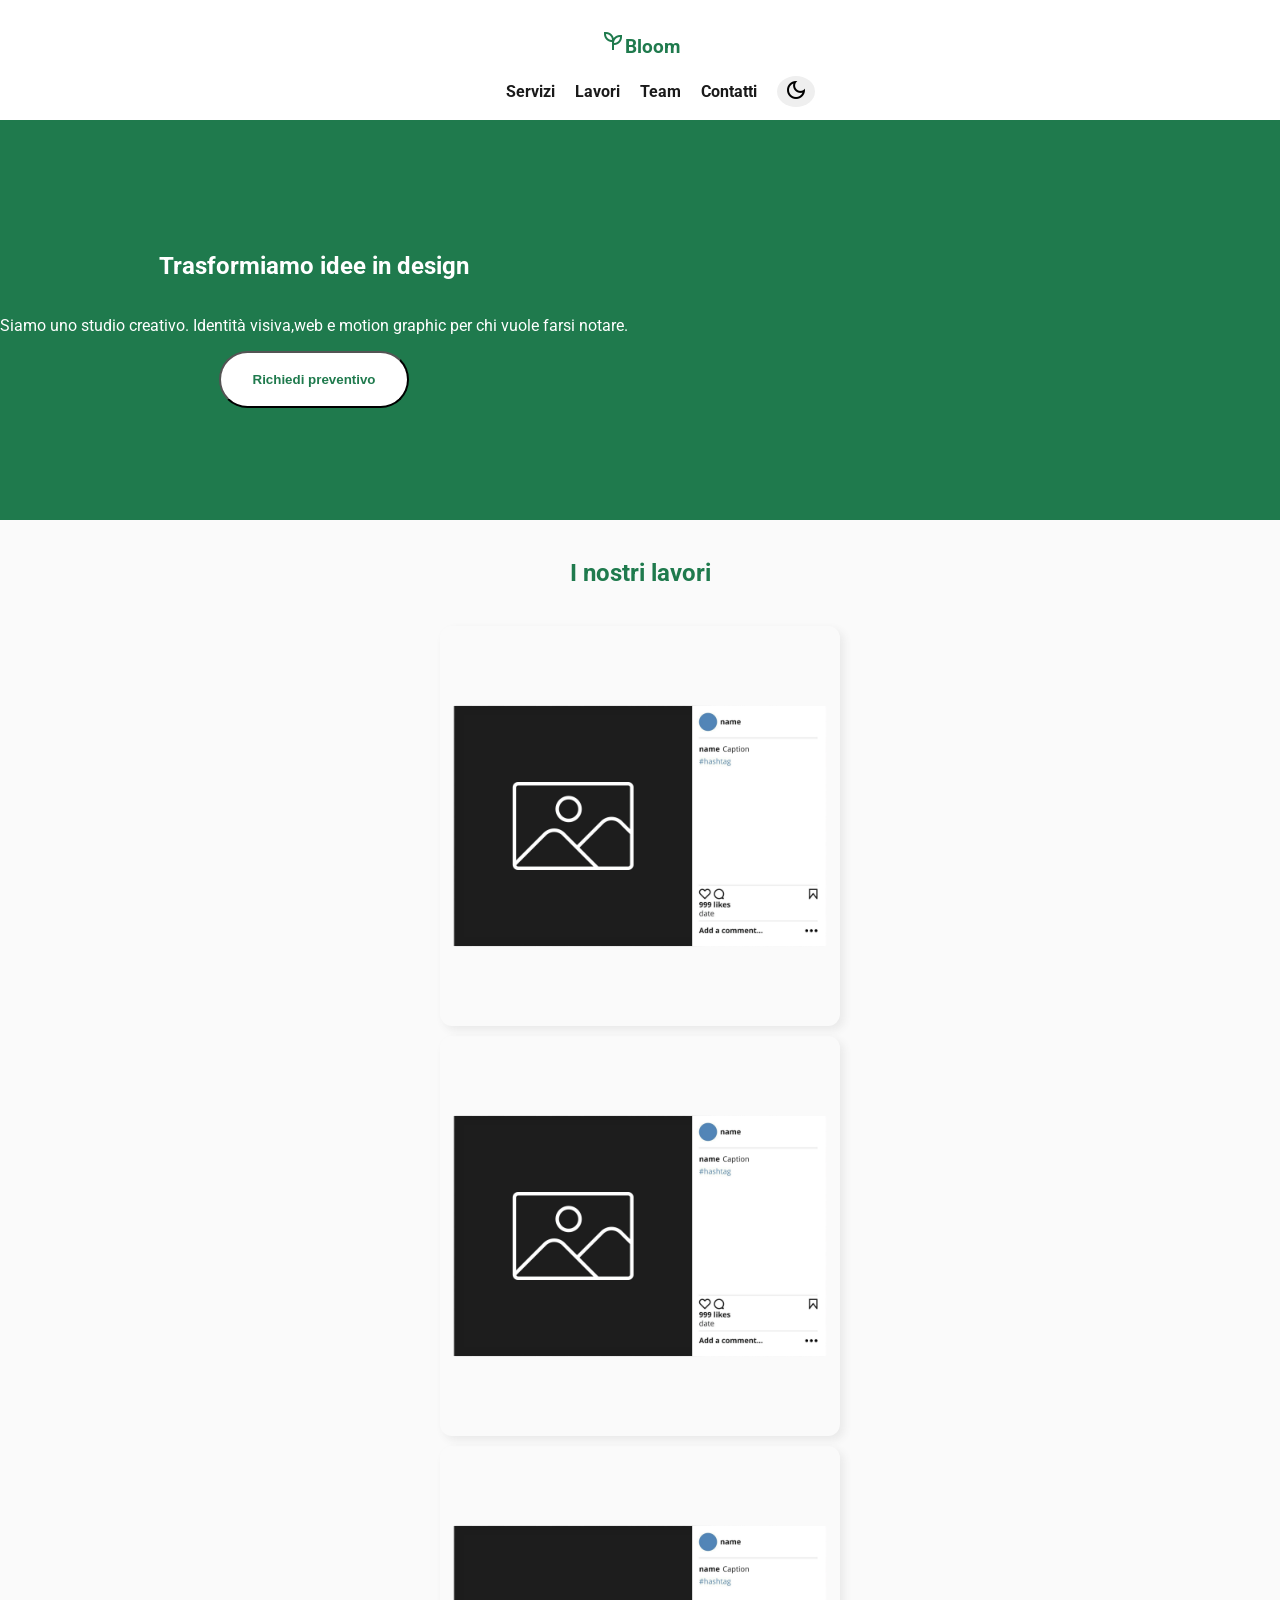
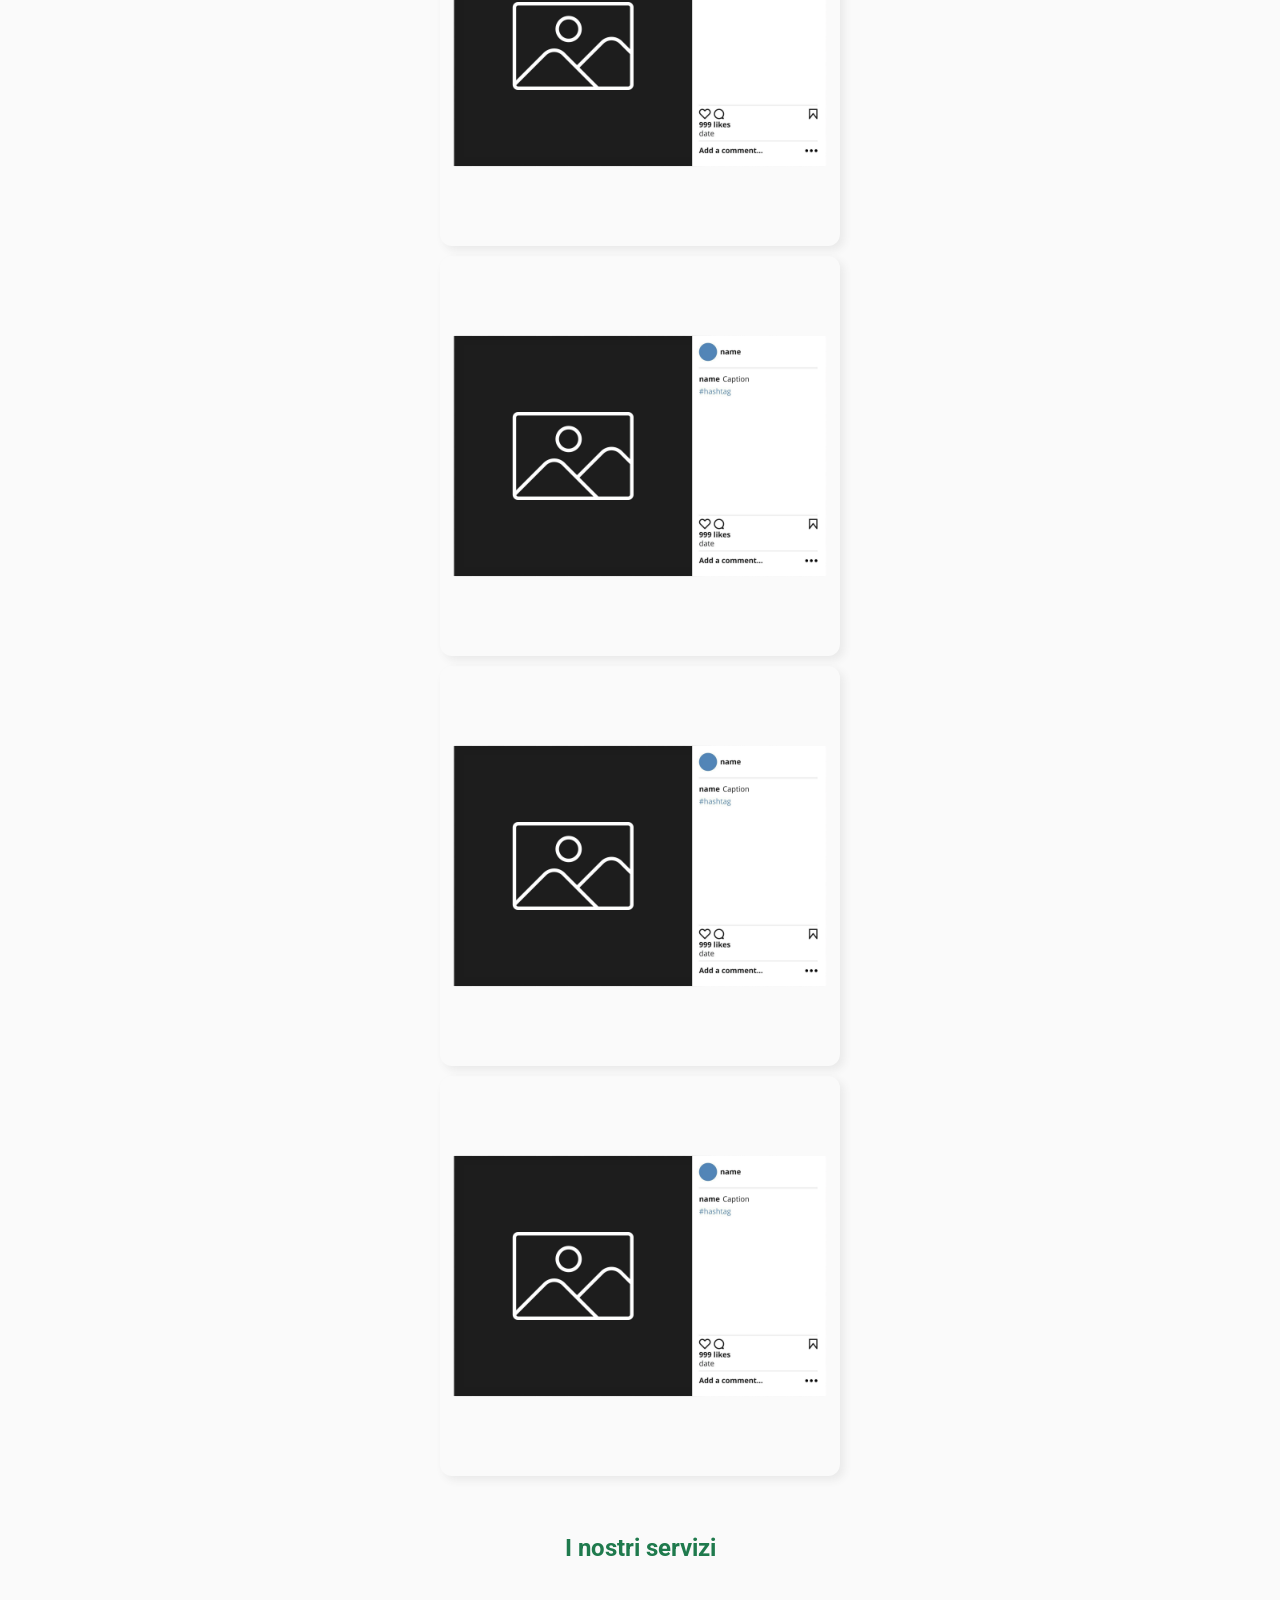
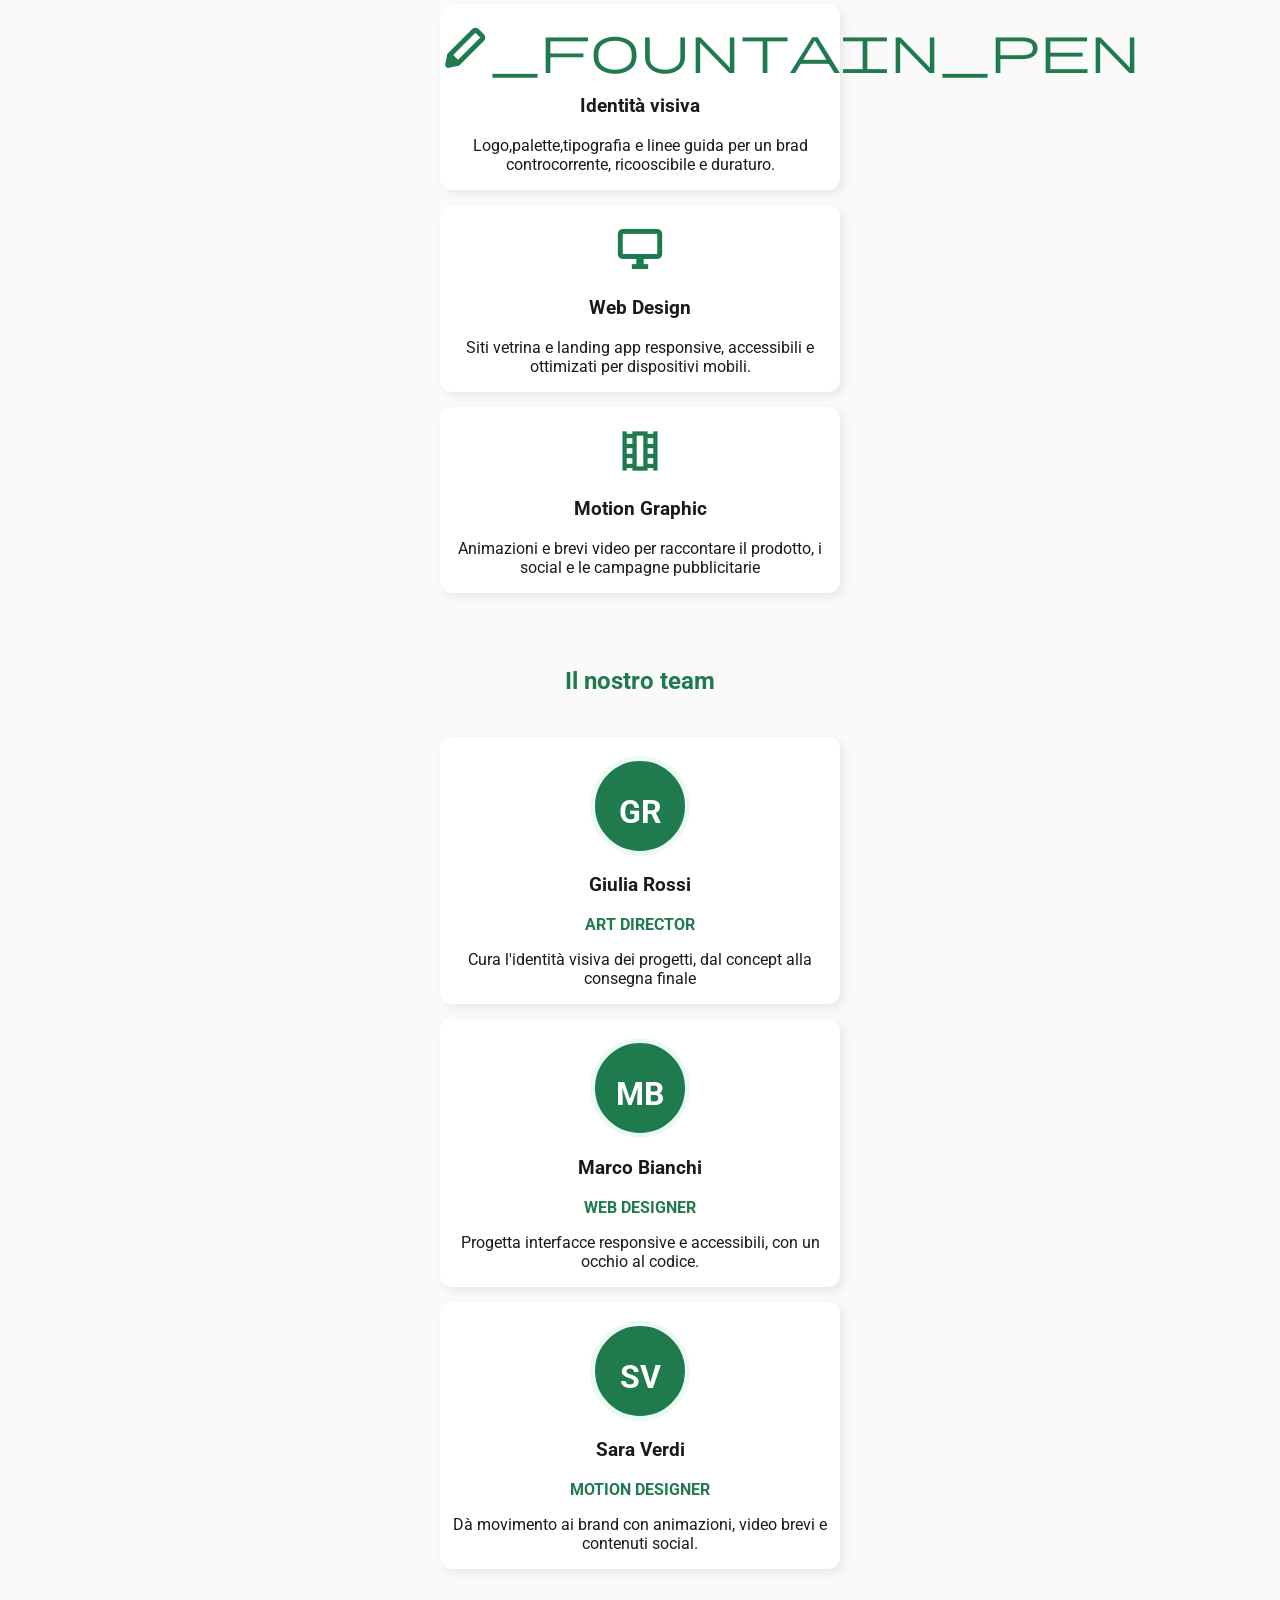
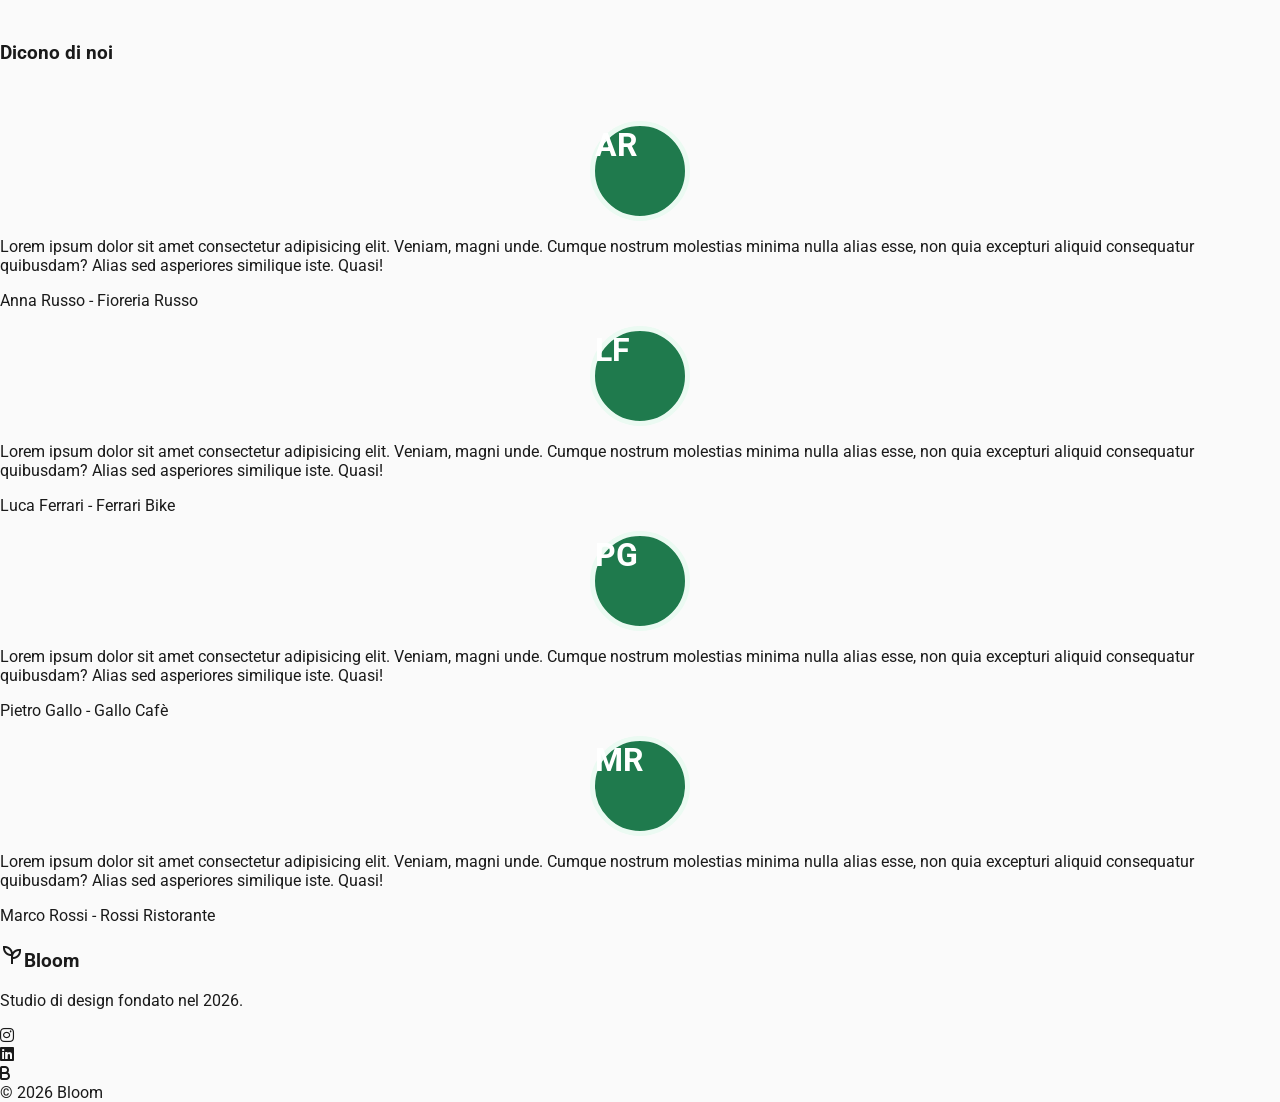
==== commit 439a52f6: "Team cards" ====
--- a/index.html
+++ b/index.html
@@ -95,17 +95,20 @@
             <h2>I nostri servizi</h2>
             <br>
             <div class="services">
-                <div class="service-item lift">
+                <div class="service-item">
+                    <br>
                     <span class="material-symbols-outlined">stylus_fountain_pen</span>
                     <h3>Identità visiva</h3>
                     <p>Logo,palette,tipografia e linee guida per un brad controcorrente, ricooscibile e duraturo.</p>
                 </div>
-                <div class="service-item lift">
+                <div class="service-item">
+                    <br>
                     <span class="material-symbols-outlined">desktop_windows</span>
                     <h3>Web Design</h3>
                     <p>Siti vetrina e landing app responsive, accessibili e ottimizati per dispositivi mobili.</p>
                 </div>
-                <div class="service-item lift">
+                <div class="service-item">
+                    <br>
                     <span class="material-symbols-outlined">theaters</span>
                     <h3>Motion Graphic</h3>
                     <p>Animazioni e brevi video per raccontare il prodotto, i social e le campagne pubblicitarie</p>
@@ -117,23 +120,23 @@
             <h2>Il nostro team</h2>
             <br>
             <div class="team">
-                <div class="team-member lift">
+                <div class="team-member ">
                     <br>
-                    <div class="photo-member">GR</div>
+                    <div class="photo-member"><p>GR</p></div>
                     <h3>Giulia Rossi</h3>
                     <p>ART DIRECTOR</p>
                     <P>Cura l'identità visiva dei progetti, dal concept alla consegna finale</P>
                 </div>
-                <div class="team-member lift">
+                <div class="team-member ">
                     <br>
-                    <div class="photo-member">MB</div>
+                    <div class="photo-member"><p>MB</p></div>
                     <h3>Marco Bianchi</h3>
                     <p>WEB DESIGNER</p>
                     <P>Progetta interfacce responsive e accessibili, con un occhio al codice.</P>
                 </div>
-                <div class="team-member lift">
+                <div class="team-member ">
                     <br>
-                    <div class="photo-member">SV</div>
+                    <div class="photo-member"><p>SV</p></div>
                     <h3>Sara Verdi</h3>
                     <p>MOTION DESIGNER</p>
                     <P>Dà movimento ai brand con animazioni, video brevi e contenuti social.</P>
--- a/assets/css/style.css
+++ b/assets/css/style.css
@@ -227,5 +227,68 @@
 justify-content: center;
 align-items: center;
 text-align: center;
-gap: 10px;
-}
+gap: 15px;
+}
+.service-item{
+    background-color: white;
+    box-shadow:4px 4px 8px #E9E9E9;
+    width: 400px;
+    border-radius: 12px;
+    transform: translateY(3px);
+    transition: transform 0.5s, box-shadow 0.5s;
+
+}
+.service-item:hover{
+    transform: translateY(-3px);
+    box-shadow: 4px 4px 8px lightgrey ;
+}
+.service-item span{
+    color: hsl(150, 60%, 30%);
+    font-weight: bold;
+    font-size: 50px;
+}
+#team h2{
+    text-align: center;
+    color:hsl(150, 60%, 30%)
+}
+.team{
+display: flex;
+flex-direction: column;
+justify-content: center;
+align-items: center;
+text-align: center;
+gap: 15px;
+}
+.team-member{
+background-color: white;
+    box-shadow:4px 4px 8px #E9E9E9;
+    width: 400px;
+    border-radius: 12px;
+    transform: translateY(3px);
+    transition: transform 0.5s, box-shadow 0.5s;
+}
+.team-member:hover{
+    transform: translateY(-3px);
+    box-shadow: 4px 4px 8px lightgrey ;
+}
+ .photo-member{
+    display: block;
+    margin: 0 auto;
+    border-radius: 50%;
+    border: 5px solid hsl(150, 60%, 95%);
+    width: 100px;
+    height: 100px;
+    background-color: hsl(150, 60%, 30%);
+    font-size: xx-large;
+    font-weight: bold;
+    color: white;
+    
+}
+
+
+.team-member h3 + p {
+    font-weight: bold;
+    color: hsl(150, 60%, 30%);
+
+}
+
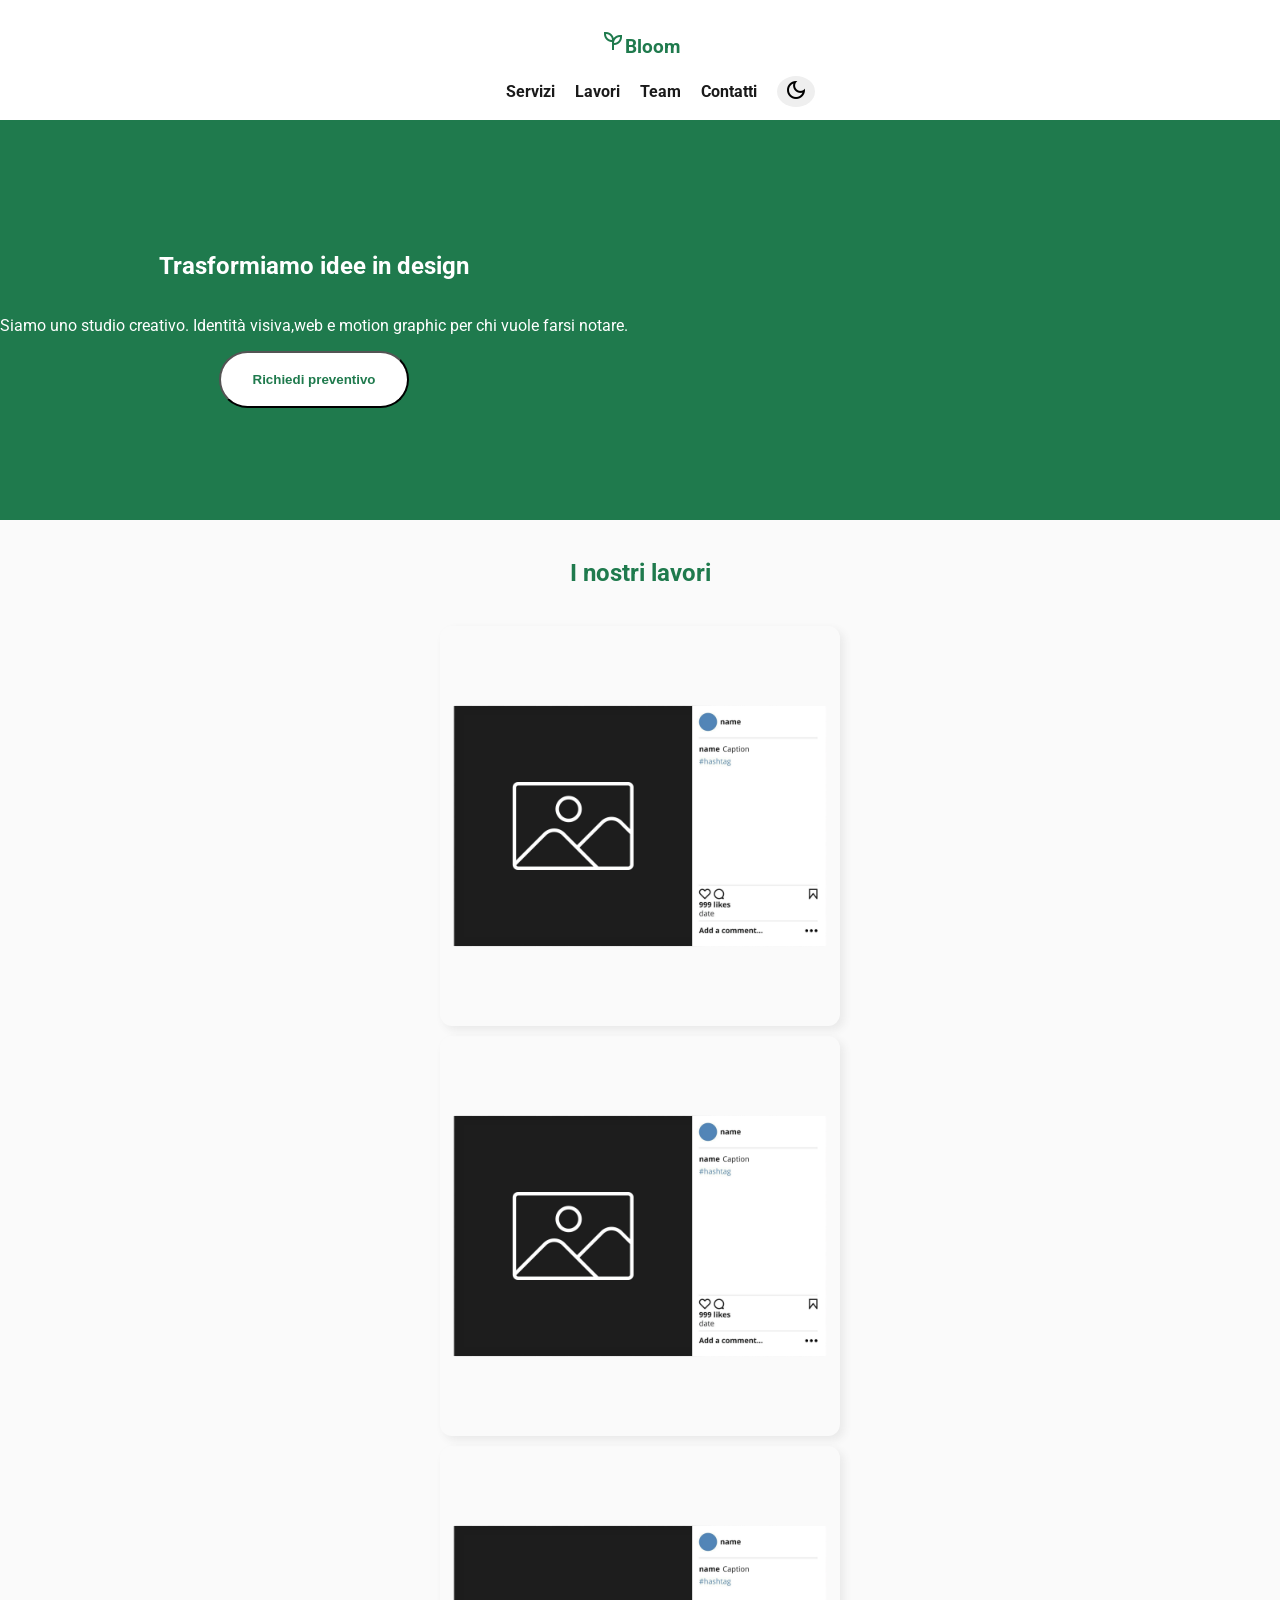
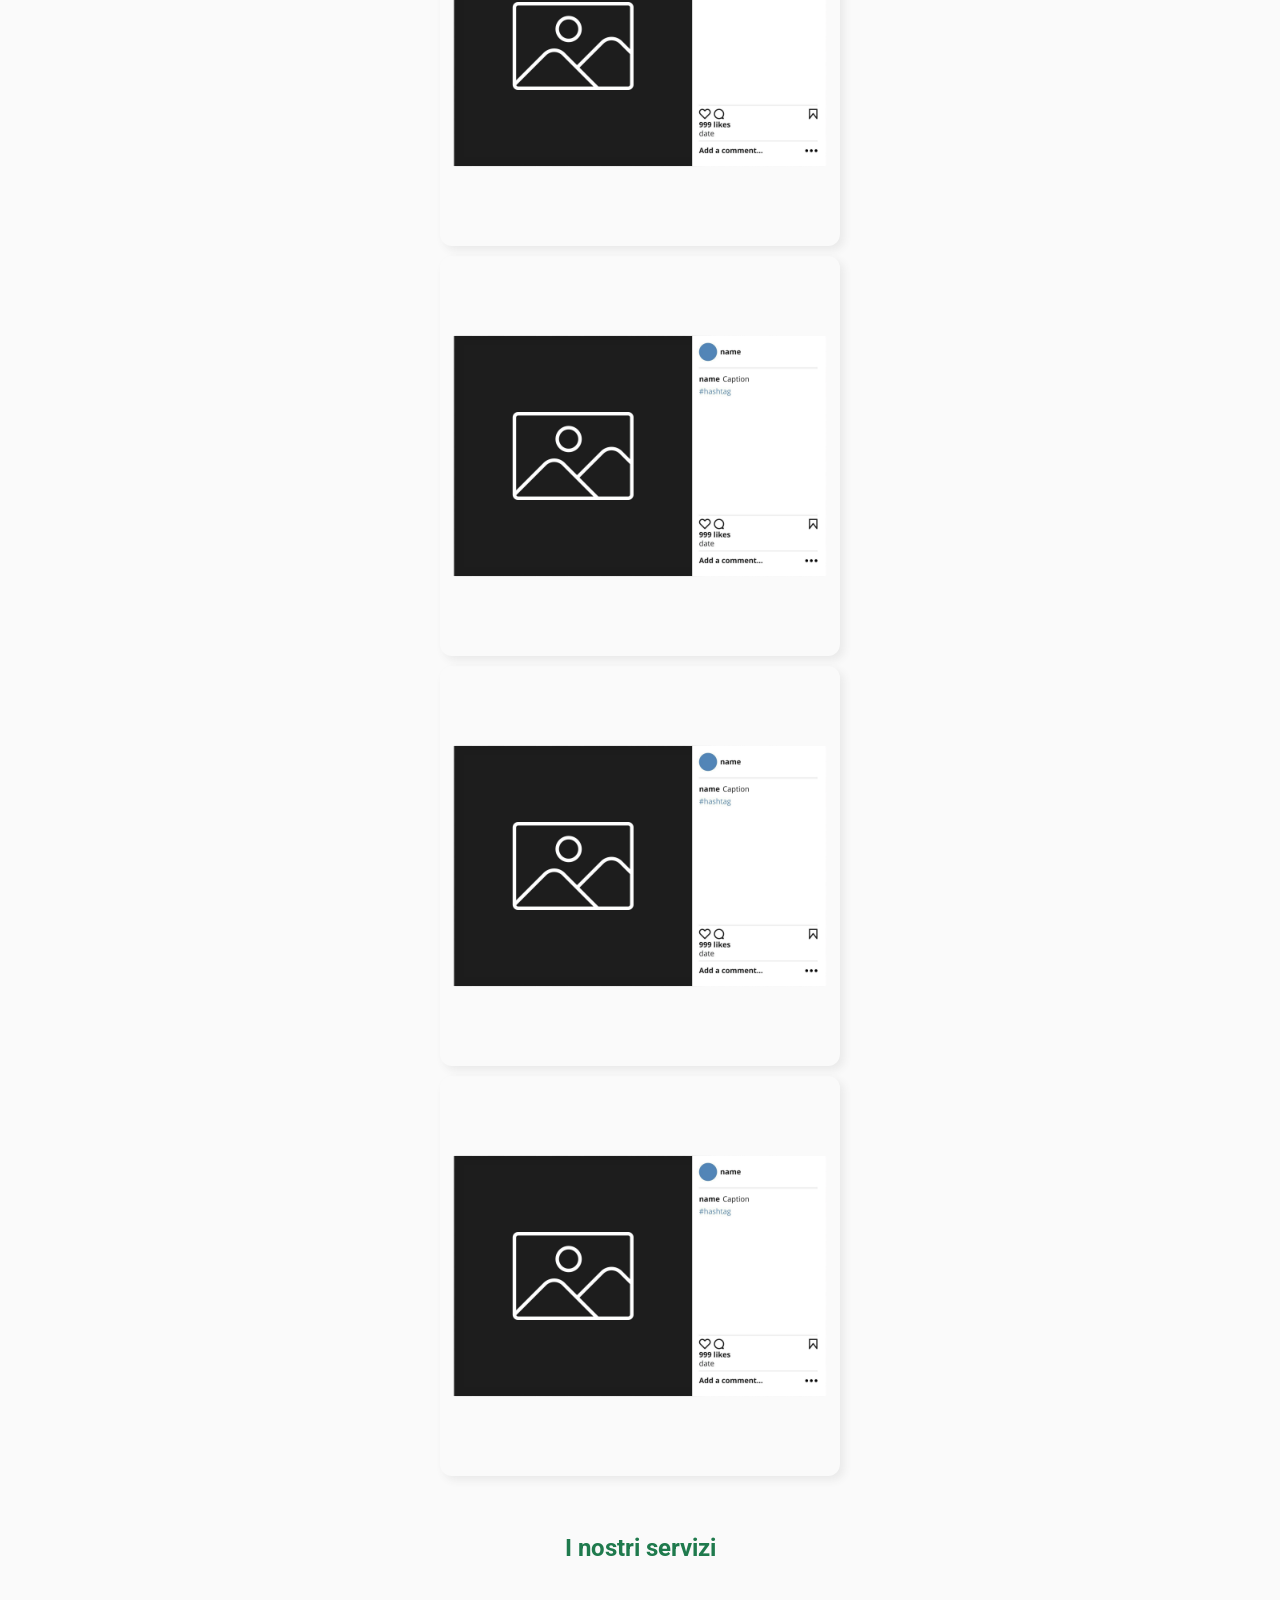
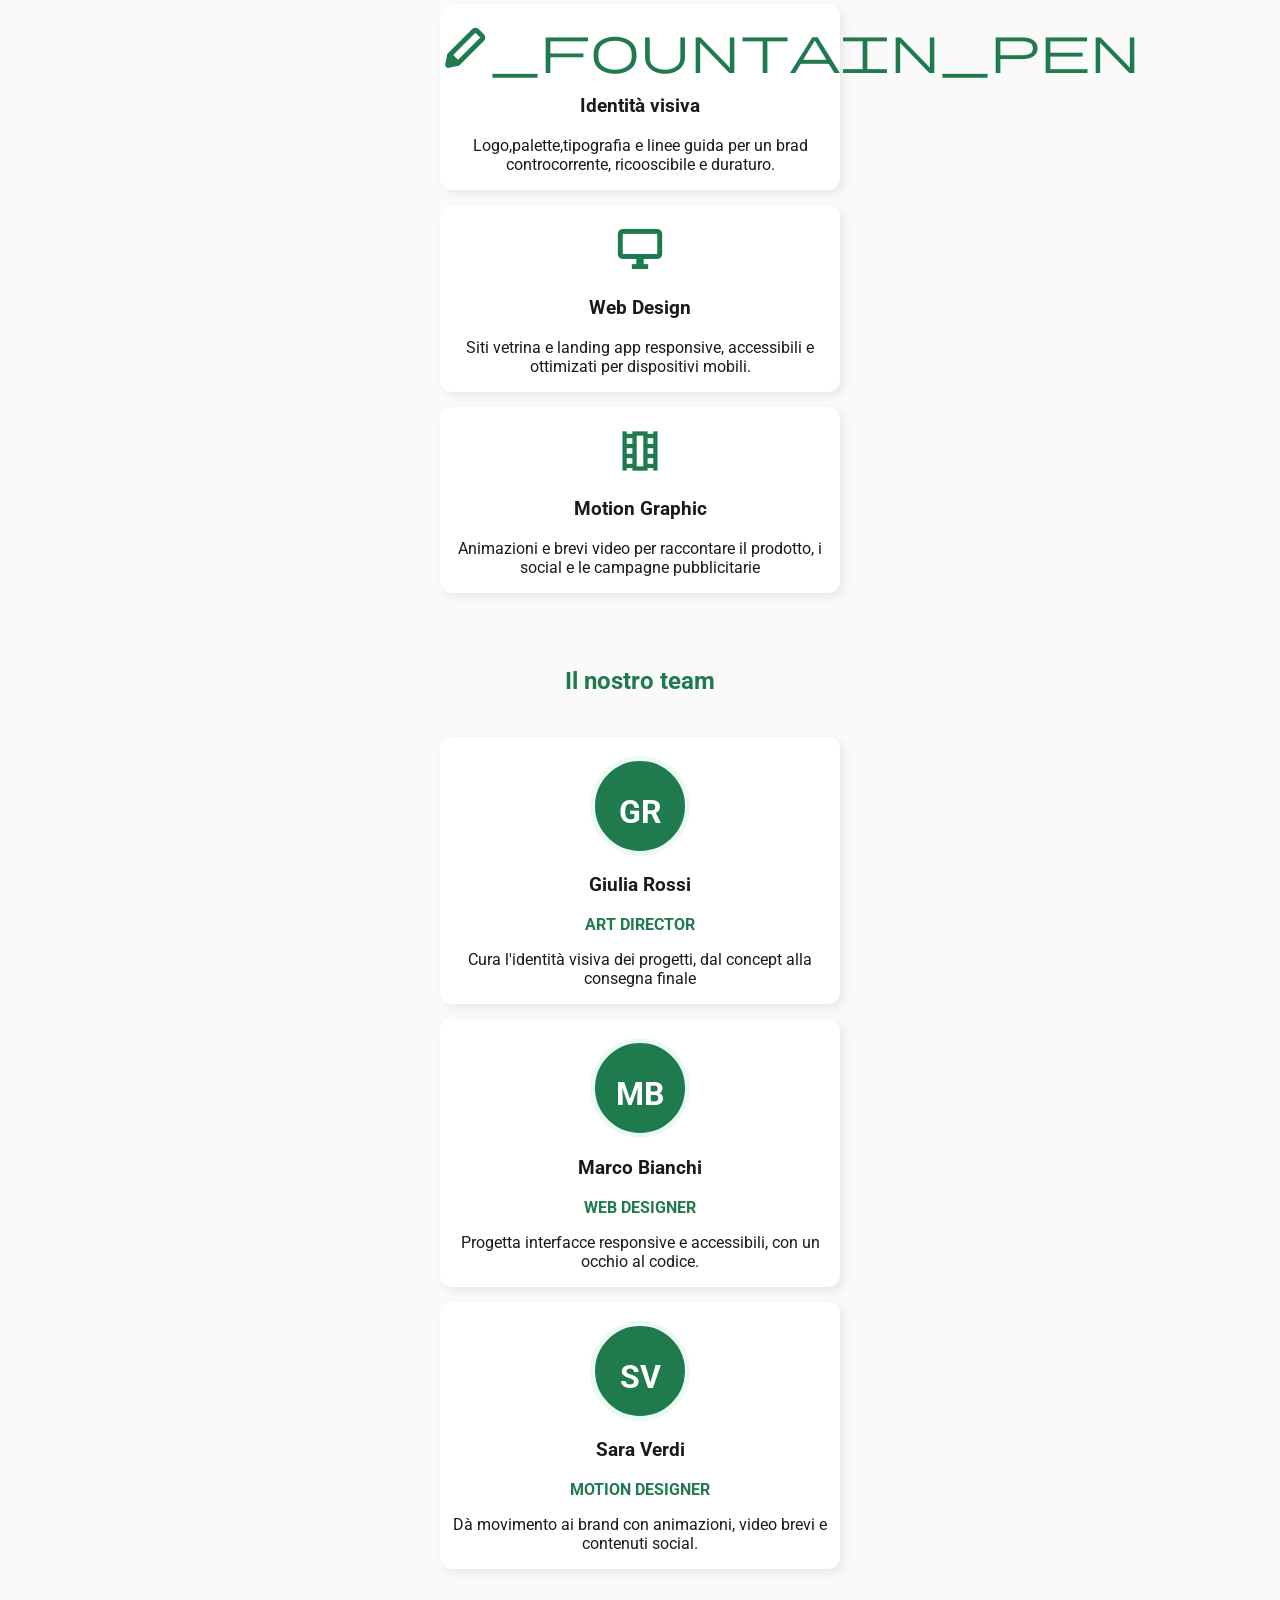
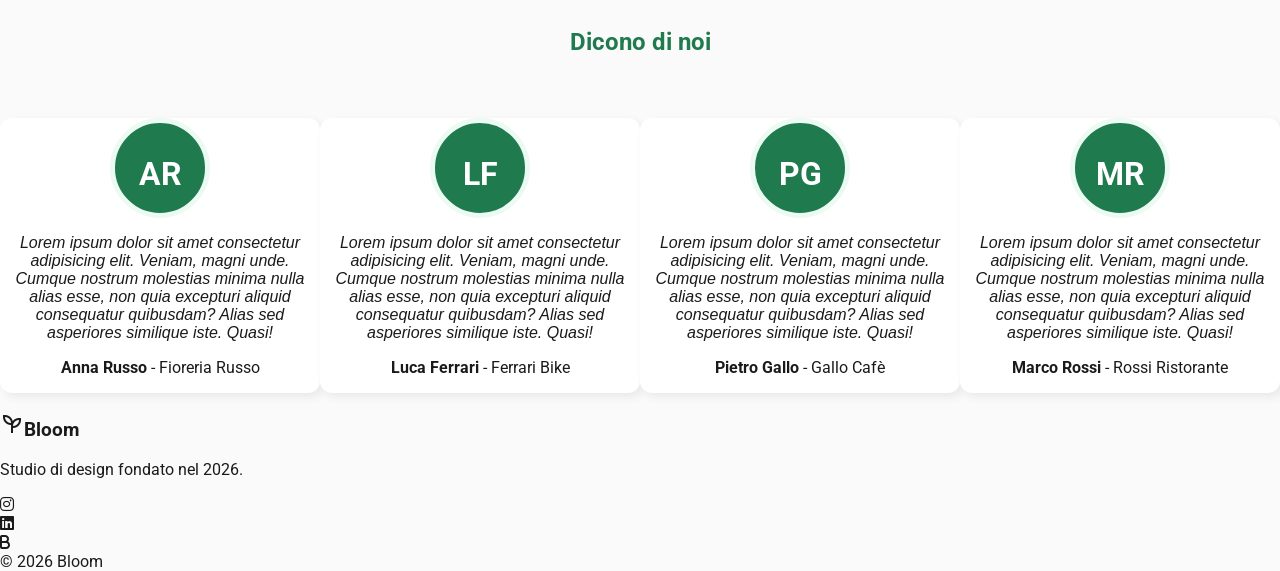
==== commit e766428d: "half carousel" ====
--- a/index.html
+++ b/index.html
@@ -143,35 +143,36 @@
                 </div>
             </div>
         </section>
-        <section class="carousel"><br><br><br>
-            <h3>Dicono di noi</h3><br><br>
-            <div class="carousel-item">
-                <div class="photo-member">AR</div>
-                <p>Lorem ipsum dolor sit amet consectetur adipisicing elit. Veniam, magni unde. Cumque nostrum molestias
+        <br><br>
+        <h3 class="carousel">Dicono di noi</h3><br><br>
+        <section id="carousel"><br><br><br>
+                <div class="carousel-item">
+                <div class="photo-member"><p>AR</p></div>
+                <p class="italic">Lorem ipsum dolor sit amet consectetur adipisicing elit. Veniam, magni unde. Cumque nostrum molestias
                     minima nulla alias esse, non quia excepturi aliquid consequatur quibusdam? Alias sed asperiores
                     similique iste. Quasi!</p>
-                <p>Anna Russo - Fioreria Russo</p>
+                <p><strong>Anna Russo</strong> - Fioreria Russo</p>
             </div>
             <div class="carousel-item">
-                <div class="photo-member">LF</div>
-                <p>Lorem ipsum dolor sit amet consectetur adipisicing elit. Veniam, magni unde. Cumque nostrum molestias
+                <div class="photo-member"><p>LF</p></div>
+                <p class="italic">Lorem ipsum dolor sit amet consectetur adipisicing elit. Veniam, magni unde. Cumque nostrum molestias
                     minima nulla alias esse, non quia excepturi aliquid consequatur quibusdam? Alias sed asperiores
                     similique iste. Quasi!</p>
-                <p>Luca Ferrari - Ferrari Bike</p>
+                <p><strong>Luca Ferrari</strong> - Ferrari Bike</p>
             </div>
             <div class="carousel-item">
-                <div class="photo-member">PG</div>
-                <p>Lorem ipsum dolor sit amet consectetur adipisicing elit. Veniam, magni unde. Cumque nostrum molestias
+                <div class="photo-member"><p>PG</p></div>
+                <p class="italic">Lorem ipsum dolor sit amet consectetur adipisicing elit. Veniam, magni unde. Cumque nostrum molestias
                     minima nulla alias esse, non quia excepturi aliquid consequatur quibusdam? Alias sed asperiores
                     similique iste. Quasi!</p>
-                <p>Pietro Gallo - Gallo Cafè</p>
+                <p><strong>Pietro Gallo</strong> - Gallo Cafè</p>
             </div>
             <div class="carousel-item">
-                <div class="photo-member">MR</div>
-                <p>Lorem ipsum dolor sit amet consectetur adipisicing elit. Veniam, magni unde. Cumque nostrum molestias
+                <div class="photo-member"><p>MR</p></div>
+                <p class="italic">Lorem ipsum dolor sit amet consectetur adipisicing elit. Veniam, magni unde. Cumque nostrum molestias
                     minima nulla alias esse, non quia excepturi aliquid consequatur quibusdam? Alias sed asperiores
                     similique iste. Quasi!</p>
-                <p>Marco Rossi - Rossi Ristorante</p>
+                <p><strong>Marco Rossi</strong> - Rossi Ristorante</p>
             </div>
         </section>
         <footer>
--- a/assets/css/style.css
+++ b/assets/css/style.css
@@ -3,85 +3,98 @@
 *::after {
     box-sizing: border-box;
 }
-html, body{
+
+html,
+body {
     margin: 0;
     padding: 0;
     font-family: 'Roboto', sans-serif;
     scroll-padding-top: 200px;
 
 }
-body{
+
+body {
     background-color: #fafafa;
     color: #1a1a1a;
-    
-
-}
-header{
-	background-color:white;
-	height: 120px;
-	position: sticky;
-	top: 0;
-	z-index: 1000;
-	padding: 10px;
+
+
+}
+
+header {
+    background-color: white;
+    height: 120px;
+    position: sticky;
+    top: 0;
+    z-index: 1000;
+    padding: 10px;
     border-bottom: #eee;
     color: #1a1a1a;
-    h3{
+
+    h3 {
         text-align: center;
-        color:hsl(150, 60%, 30%) ;
-    }
-    nav ul{
+        color: hsl(150, 60%, 30%);
+    }
+
+    nav ul {
         display: flex;
-        justify-content:center ;
+        justify-content: center;
         align-items: center;
         list-style: none;
         gap: 20px;
-        
-        a{
+
+        a {
             text-decoration: none;
             color: #1a1a1a;
             font-weight: bold;
         }
-        a:hover{
-            border:1px solid  hsl(150, 60%, 95%) ;
+
+        a:hover {
+            border: 1px solid hsl(150, 60%, 95%);
             border-radius: 12px;
-            background-color:  hsl(150, 60%, 95%);
-            color:hsl(150, 60%, 30%) ;
+            background-color: hsl(150, 60%, 95%);
+            color: hsl(150, 60%, 30%);
             padding: 5px 10px;
         }
     }
-    button{
+
+    button {
         border: 1px solid transparent;
         border-radius: 50%;
 
-       
-    } 
-    button:hover{
-            background-color:  hsl(150, 60%, 95%);
-            color:hsl(150, 60%, 30%) ;
-            font-weight: bold;
-        }
-
-
-}
+
+    }
+
+    button:hover {
+        background-color: hsl(150, 60%, 95%);
+        color: hsl(150, 60%, 30%);
+        font-weight: bold;
+    }
+
+
+}
+
 .scrolled {
-    background-color:hsl(150, 60%, 30%)  ;
-    color:hsl(150, 60%, 95%) ;
-    
-}
-.scrolledTitle{
+    background-color: hsl(150, 60%, 30%);
+    color: hsl(150, 60%, 95%);
+
+}
+
+.scrolledTitle {
     color: white;
 }
-.scrolledBtn{
-    background-color:hsl(150, 60%, 30%) ;
+
+.scrolledBtn {
+    background-color: hsl(150, 60%, 30%);
 }
 
 #section1 {
-   color: white;
-   background-color:hsl(150, 60%, 30%) ;
-   height: 400px;;
-   display: flex;
-   
-  /* .div1 h1, .div1 p  {
+    color: white;
+    background-color: hsl(150, 60%, 30%);
+    height: 400px;
+    ;
+    display: flex;
+
+    /* .div1 h1, .div1 p  {
    text-align: center;
    }
    .div1 button{
@@ -90,23 +103,25 @@
    }*/
 }
 
-.div1{
+.div1 {
     display: flex;
     flex-direction: column;
     justify-content: center;
     align-items: center;
 
-     p{
-       text-align: center; 
-    }
-    button{
-      border-radius: 48px;
-      background-color: white;
-      color: hsl(150, 60%, 30%);
-      font-weight: 800;
-      padding: 3% 5%;  
-    }
-    button:hover{
+    p {
+        text-align: center;
+    }
+
+    button {
+        border-radius: 48px;
+        background-color: white;
+        color: hsl(150, 60%, 30%);
+        font-weight: 800;
+        padding: 3% 5%;
+    }
+
+    button:hover {
         background-color: hsl(150, 60%, 95%);
     }
 }
@@ -130,21 +145,24 @@
     max-width: 400px;
     color: hsl(150, 60%, 30%);
 }
-body.modal-open{
+
+body.modal-open {
     overflow: hidden;
 }
+
 .layout form {
     color: hsl(150, 60%, 30%)
-
-}
-label{
+}
+
+label {
     color: #1a1a1a;
     font-weight: bold;
 }
+
 input,
 textarea,
 select {
-    background-color:white;
+    background-color: white;
     padding: 1%;
     border: 3px solid #fbf8f1;
     border-radius: 12px;
@@ -154,21 +172,24 @@
 input:hover,
 textarea:hover,
 select:hover {
-    
-    border: 3px solid hsl(150, 60%, 30%) ;
-}
-#submitForm{
-font-weight: bold;
-border-radius:48px ;
-padding: 3% 5%;
-background-color: hsl(150, 60%, 30%);
-color: white;
-
-}
-#submitForm:hover{
-    background-color:hsl(150, 60%, 95%) ;
-    color: hsl(150, 60%, 30%);
-}
+
+    border: 3px solid hsl(150, 60%, 30%);
+}
+
+#submitForm {
+    font-weight: bold;
+    border-radius: 48px;
+    padding: 3% 5%;
+    background-color: hsl(150, 60%, 30%);
+    color: white;
+
+}
+
+#submitForm:hover {
+    background-color: hsl(150, 60%, 95%);
+    color: hsl(150, 60%, 30%);
+}
+
 .closeForm {
     cursor: pointer;
 }
@@ -184,94 +205,106 @@
     color: hsl(150, 60%, 30%);
 }
 
-#lavori h2{
-    text-align: center;
-    color: hsl(150, 60%, 30%);
-}
+#lavori h2 {
+    text-align: center;
+    color: hsl(150, 60%, 30%);
+}
+
 .gallery {
-   display: flex;
-   flex-direction: column;
-   justify-content: center;
-   align-items: center;
-   gap: 10px;
-}
-
-.gallery-item{
-    display: flex;
-    justify-content: center;
-    align-items: center;
-     width: 400px;
+    display: flex;
+    flex-direction: column;
+    justify-content: center;
+    align-items: center;
+    gap: 10px;
+}
+
+.gallery-item {
+    display: flex;
+    justify-content: center;
+    align-items: center;
+    width: 400px;
     height: 400px;
     border-radius: 12px;
-    box-shadow:4px 4px 8px #E9E9E9;
+    box-shadow: 4px 4px 8px #E9E9E9;
     transition: 0.5s;
-    
-}
-.gallery-item:hover{
+
+}
+
+.gallery-item:hover {
     box-shadow: 4px 4px 8px lightgrey;
 }
 
-.gallery-item img{
+.gallery-item img {
     width: 400px;
     height: 400px;
-    border-radius: 12px ;
+    border-radius: 12px;
     box-shadow: #fafafa;
 }
-#servizi h2{
-    text-align: center;
-    color: hsl(150, 60%, 30%);
-}
-.services{
-display: flex;
-flex-direction: column;
-justify-content: center;
-align-items: center;
-text-align: center;
-gap: 15px;
-}
-.service-item{
-    background-color: white;
-    box-shadow:4px 4px 8px #E9E9E9;
+
+#servizi h2 {
+    text-align: center;
+    color: hsl(150, 60%, 30%);
+}
+
+.services {
+    display: flex;
+    flex-direction: column;
+    justify-content: center;
+    align-items: center;
+    text-align: center;
+    gap: 15px;
+}
+
+.service-item {
+    background-color: white;
+    box-shadow: 4px 4px 8px #E9E9E9;
     width: 400px;
     border-radius: 12px;
     transform: translateY(3px);
     transition: transform 0.5s, box-shadow 0.5s;
 
 }
-.service-item:hover{
+
+.service-item:hover {
     transform: translateY(-3px);
-    box-shadow: 4px 4px 8px lightgrey ;
-}
-.service-item span{
+    box-shadow: 4px 4px 8px lightgrey;
+}
+
+.service-item span {
     color: hsl(150, 60%, 30%);
     font-weight: bold;
     font-size: 50px;
 }
-#team h2{
-    text-align: center;
-    color:hsl(150, 60%, 30%)
-}
-.team{
-display: flex;
-flex-direction: column;
-justify-content: center;
-align-items: center;
-text-align: center;
-gap: 15px;
-}
-.team-member{
-background-color: white;
-    box-shadow:4px 4px 8px #E9E9E9;
+
+#team h2 {
+    text-align: center;
+    color: hsl(150, 60%, 30%)
+}
+
+.team {
+    display: flex;
+    flex-direction: column;
+    justify-content: center;
+    align-items: center;
+    text-align: center;
+    gap: 15px;
+}
+
+.team-member {
+    background-color: white;
+    box-shadow: 4px 4px 8px #E9E9E9;
     width: 400px;
     border-radius: 12px;
     transform: translateY(3px);
     transition: transform 0.5s, box-shadow 0.5s;
 }
-.team-member:hover{
+
+.team-member:hover {
     transform: translateY(-3px);
-    box-shadow: 4px 4px 8px lightgrey ;
-}
- .photo-member{
+    box-shadow: 4px 4px 8px lightgrey;
+}
+
+.photo-member {
     display: block;
     margin: 0 auto;
     border-radius: 50%;
@@ -282,13 +315,35 @@
     font-size: xx-large;
     font-weight: bold;
     color: white;
+
+}
+
+
+.team-member h3+p {
+    font-weight: bold;
+    color: hsl(150, 60%, 30%);
+
+}
+
+.carousel {
+    text-align: center;
+    color: hsl(150, 60%, 30%);
+    font-size: 1.5em;
+}
+.italic{
+    font-style: italic;
+}
+.carousel-item {
+    background-color: white;
+    box-shadow: 4px 4px 8px #E9E9E9;
+    width: 400px;
+    border-radius: 12px;
+   
+}
+#carousel{
+ display: flex;
+    justify-content: center;
+    align-items: center;
+    text-align: center;
     
 }
-
-
-.team-member h3 + p {
-    font-weight: bold;
-    color: hsl(150, 60%, 30%);
-
-}
-
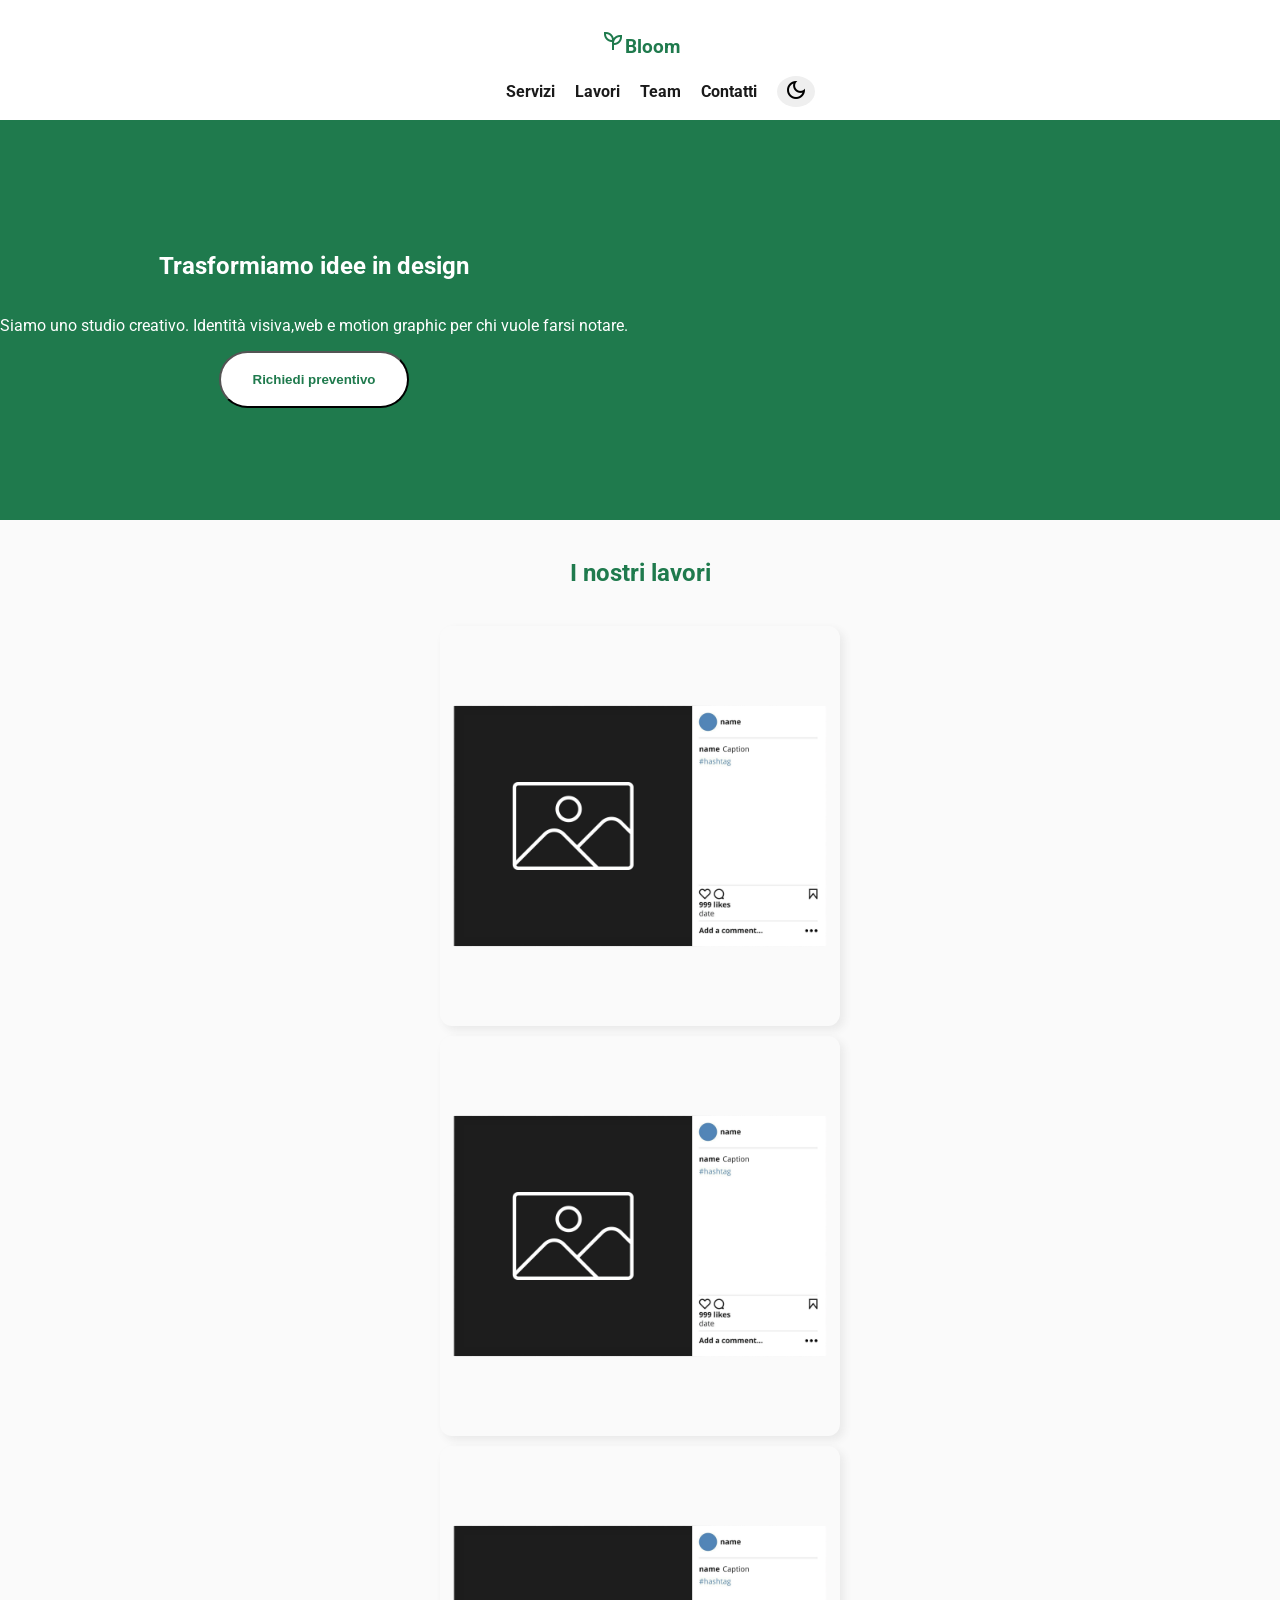
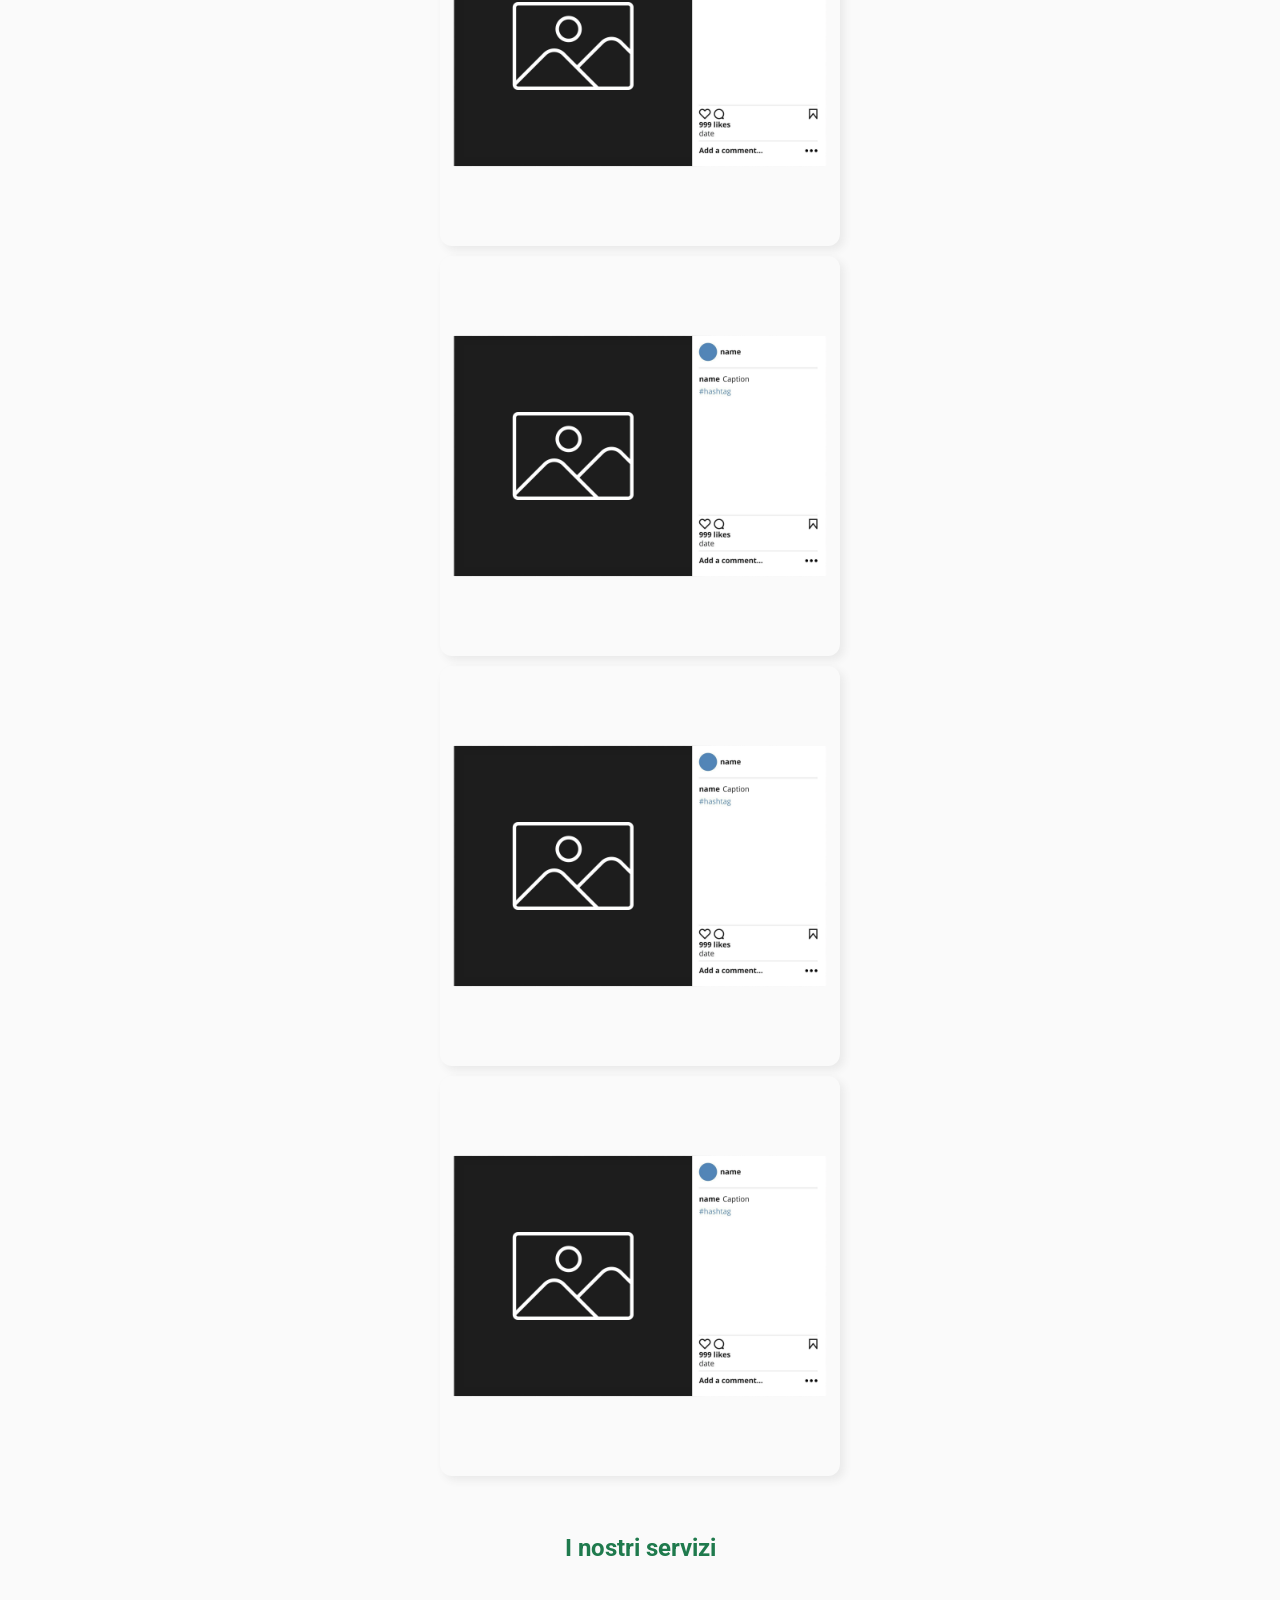
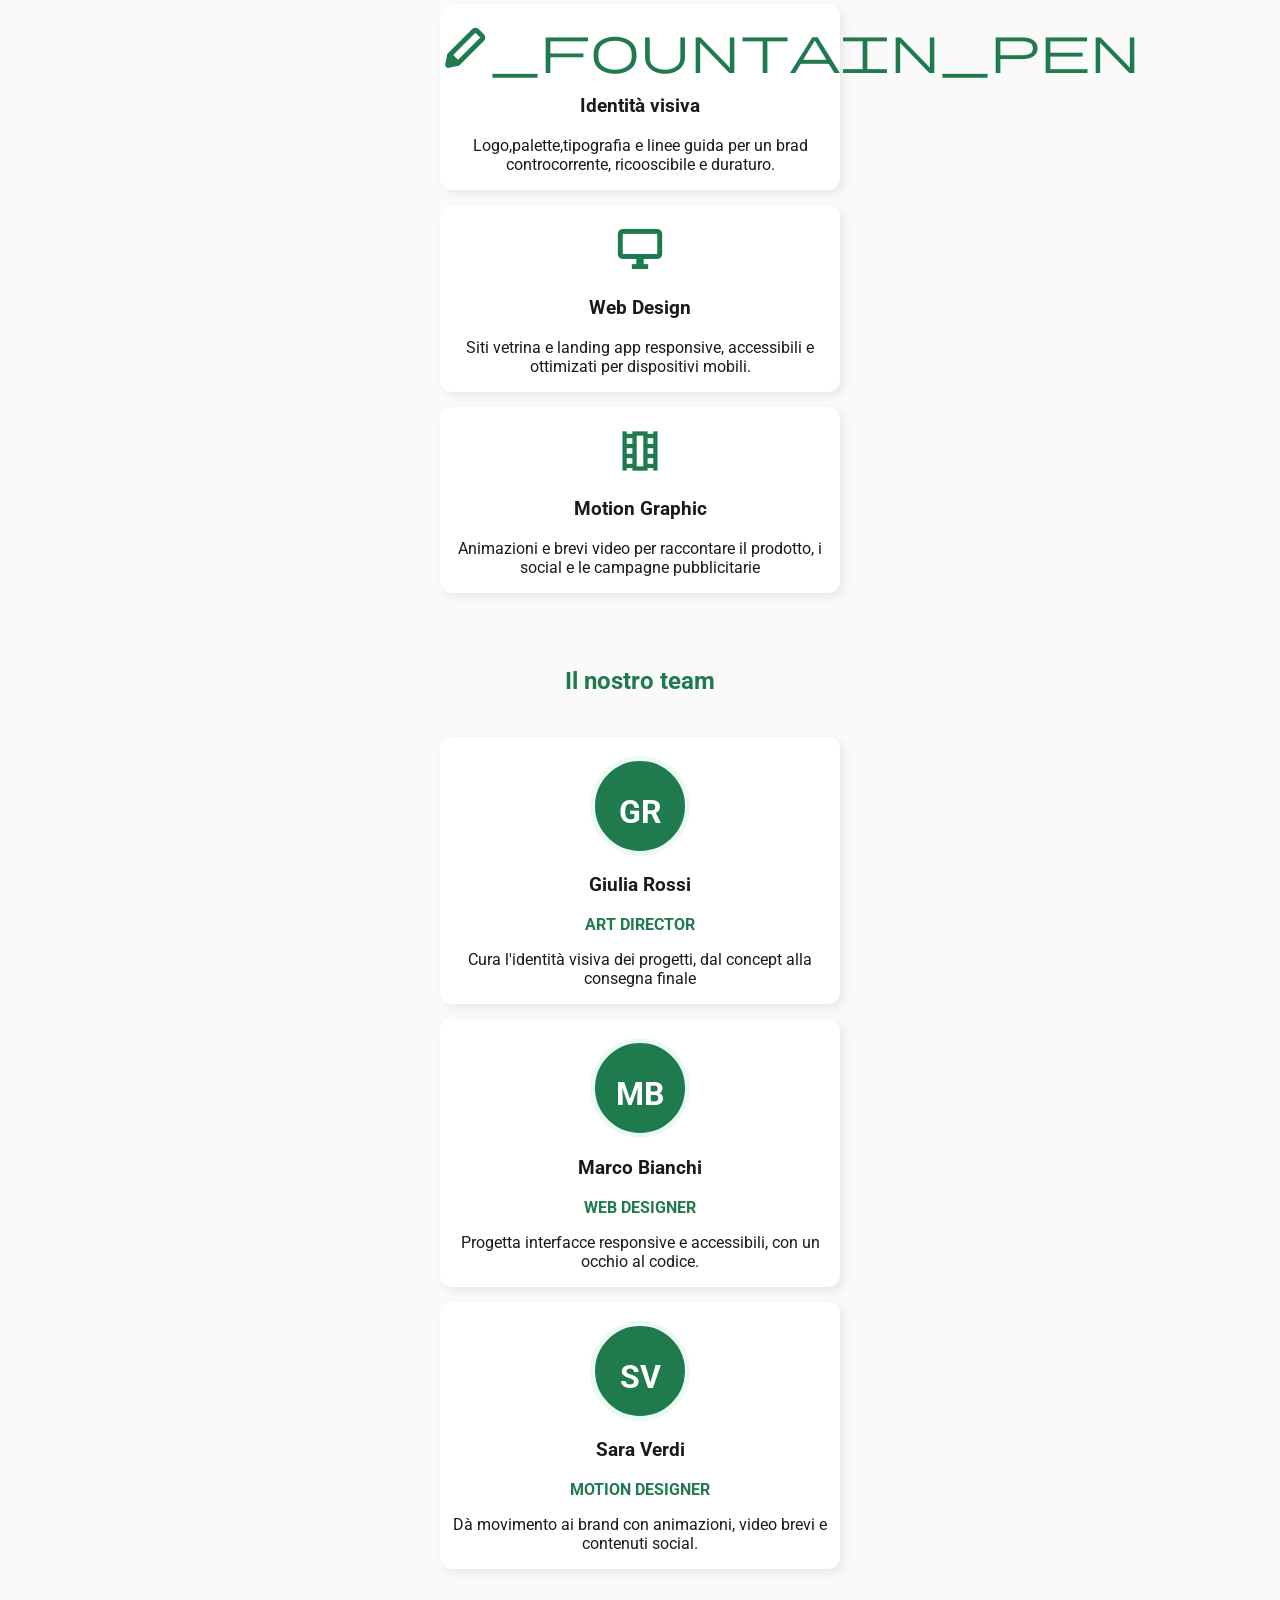
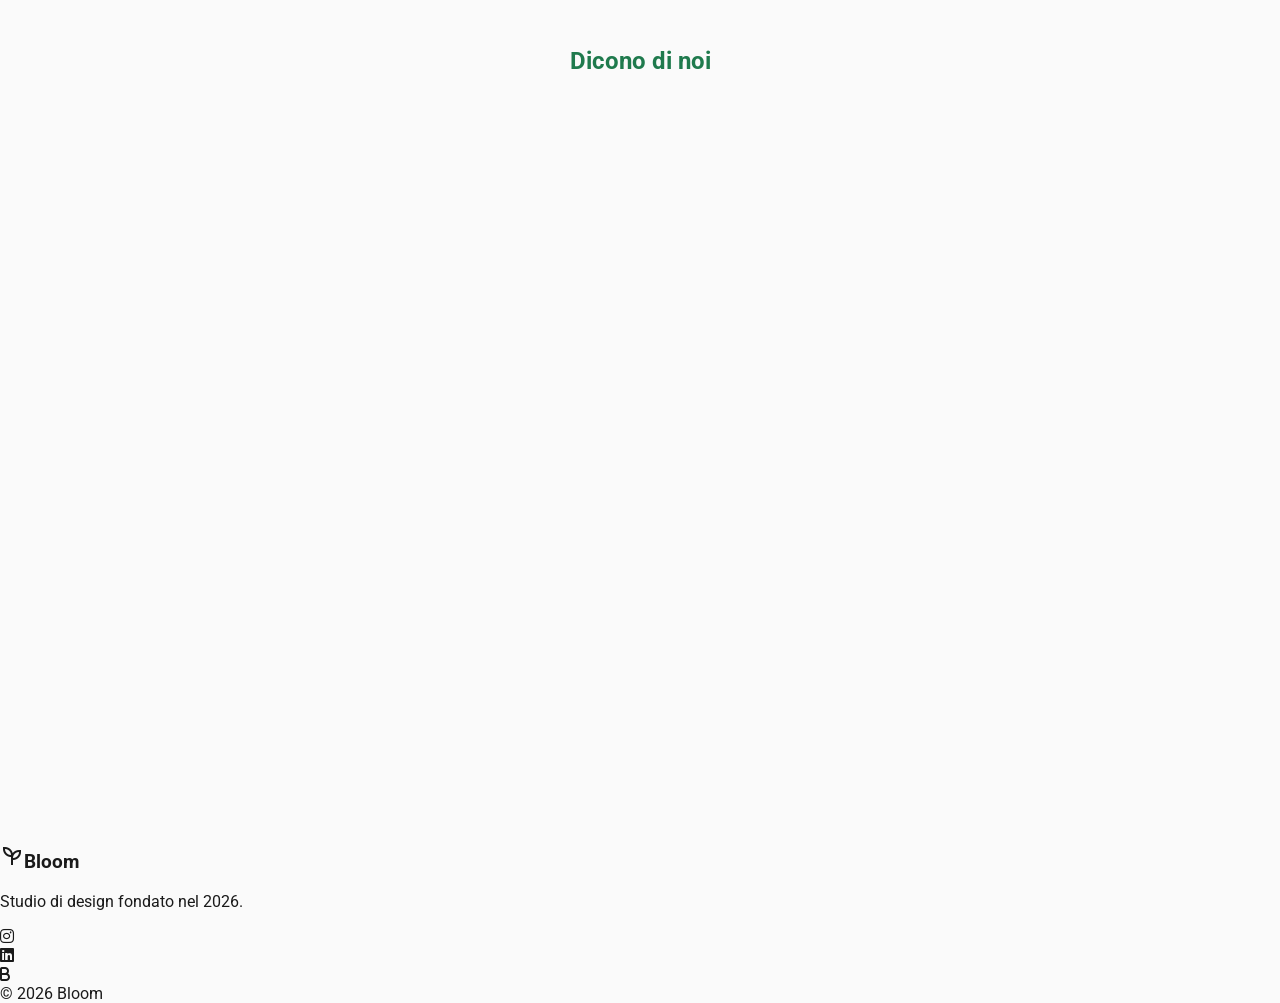
==== commit c4a2a2b5: "Broken carousel" ====
--- a/index.html
+++ b/index.html
@@ -143,7 +143,7 @@
                 </div>
             </div>
         </section>
-        <br><br>
+        <br><br><br>
         <h3 class="carousel">Dicono di noi</h3><br><br>
         <section id="carousel"><br><br><br>
                 <div class="carousel-item">
--- a/assets/css/style.css
+++ b/assets/css/style.css
@@ -329,6 +329,7 @@
     text-align: center;
     color: hsl(150, 60%, 30%);
     font-size: 1.5em;
+    margin-bottom: 40%;
 }
 .italic{
     font-style: italic;
@@ -338,12 +339,62 @@
     box-shadow: 4px 4px 8px #E9E9E9;
     width: 400px;
     border-radius: 12px;
+    width: 15%;
+	position: absolute;
+	right: 0;
+	opacity: 0%;
+	animation: divCarousel 10s linear infinite;
    
+}
+
+.carousel-item:nth-child(2) {
+	animation-delay: 2.5s;
+}
+
+.carousel-item:nth-child(3) {
+	animation-delay: 5s;
+}
+
+.carousel-item:nth-child(4) {
+	animation-delay: 7.5s;
+}
+
+@keyframes divCarousel {
+	0% {
+		opacity: 0%;
+		filter: grayscale(100%);
+		right: 0;
+	}
+	20% {
+		opacity: 50%;
+		filter: grayscale(50%);
+		right: 20%;
+	}
+	40% {
+		opacity: 100%;
+		filter: grayscale(0%);
+		right: 40%;
+	}
+	60% {
+		right: 60%;
+	}
+	80% {
+		opacity: 50%;
+		filter: grayscale(50%);
+		right: 80%;
+	}
+	100% {
+		opacity: 0%;
+		filter: grayscale(100%);
+		right: 100%;
+	}
 }
 #carousel{
  display: flex;
     justify-content: center;
     align-items: center;
     text-align: center;
-    
-}
+    position: relative;
+	height: 200px;
+
+}
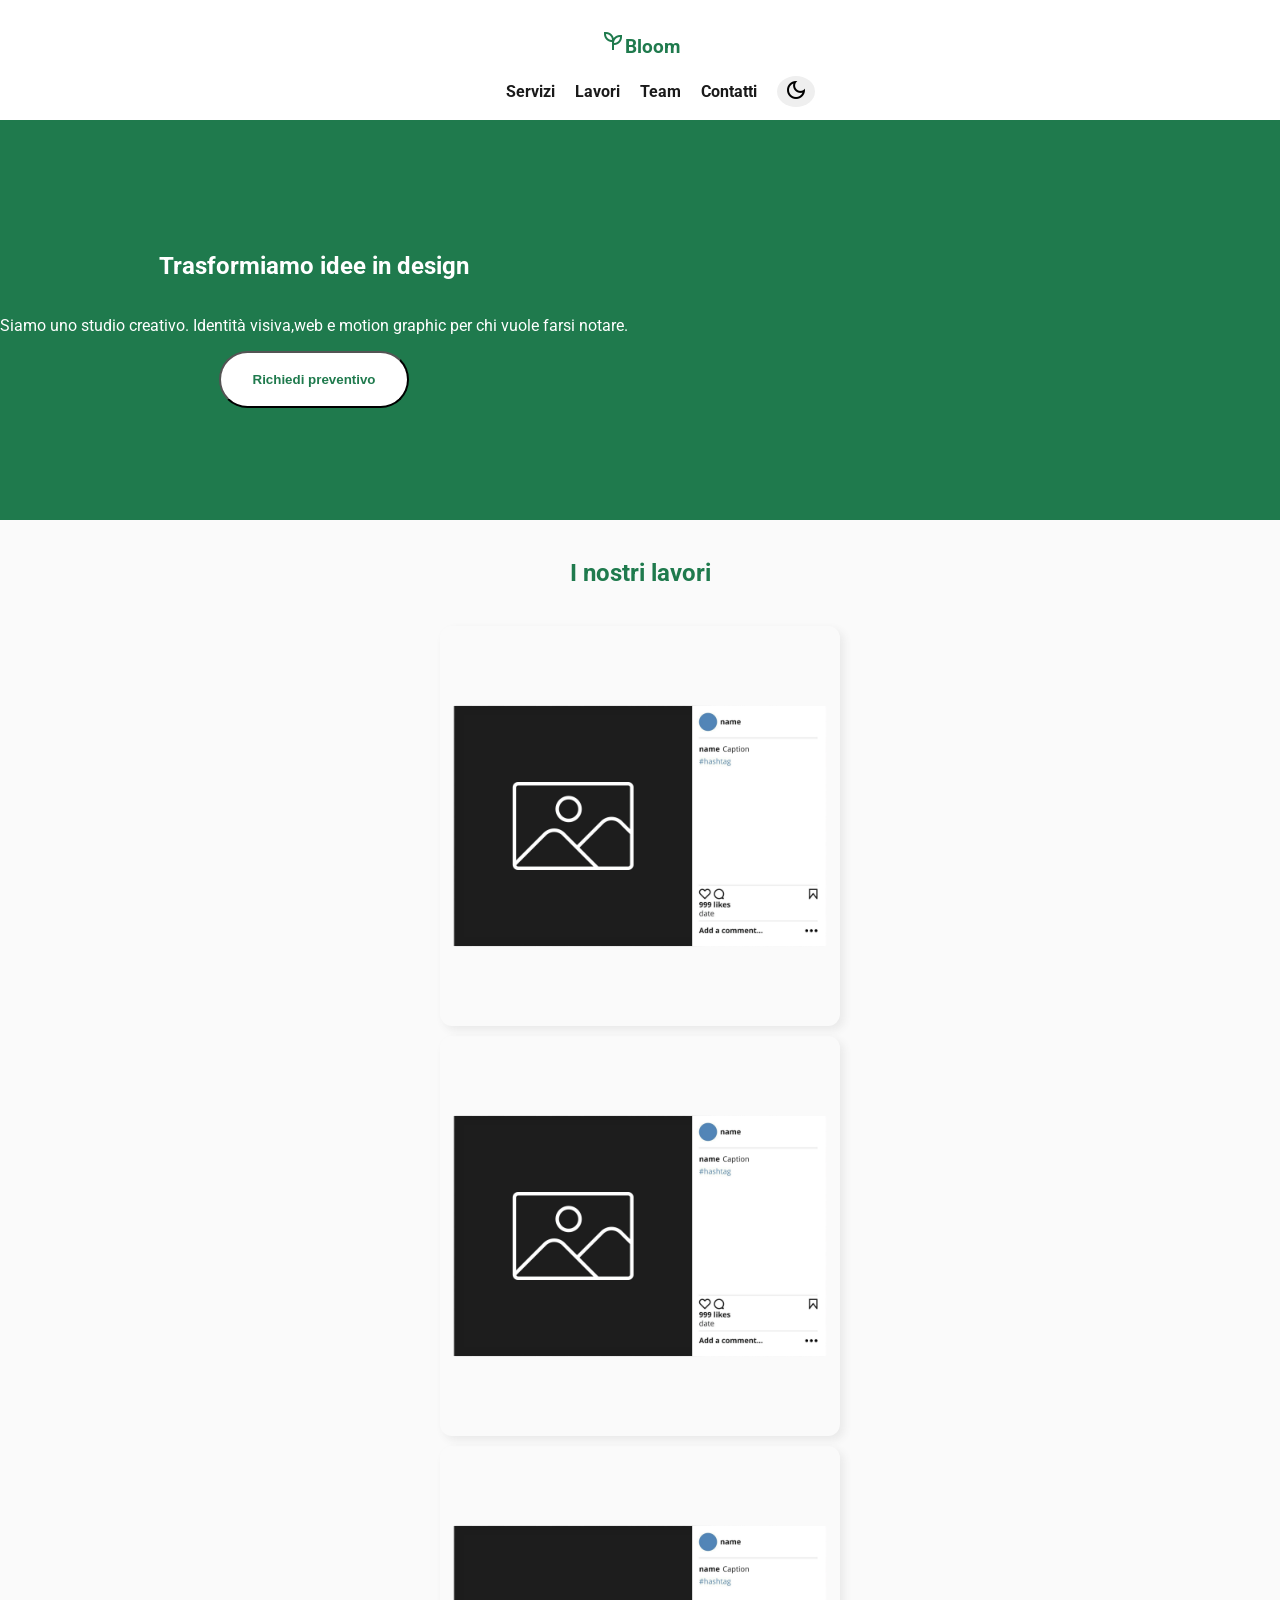
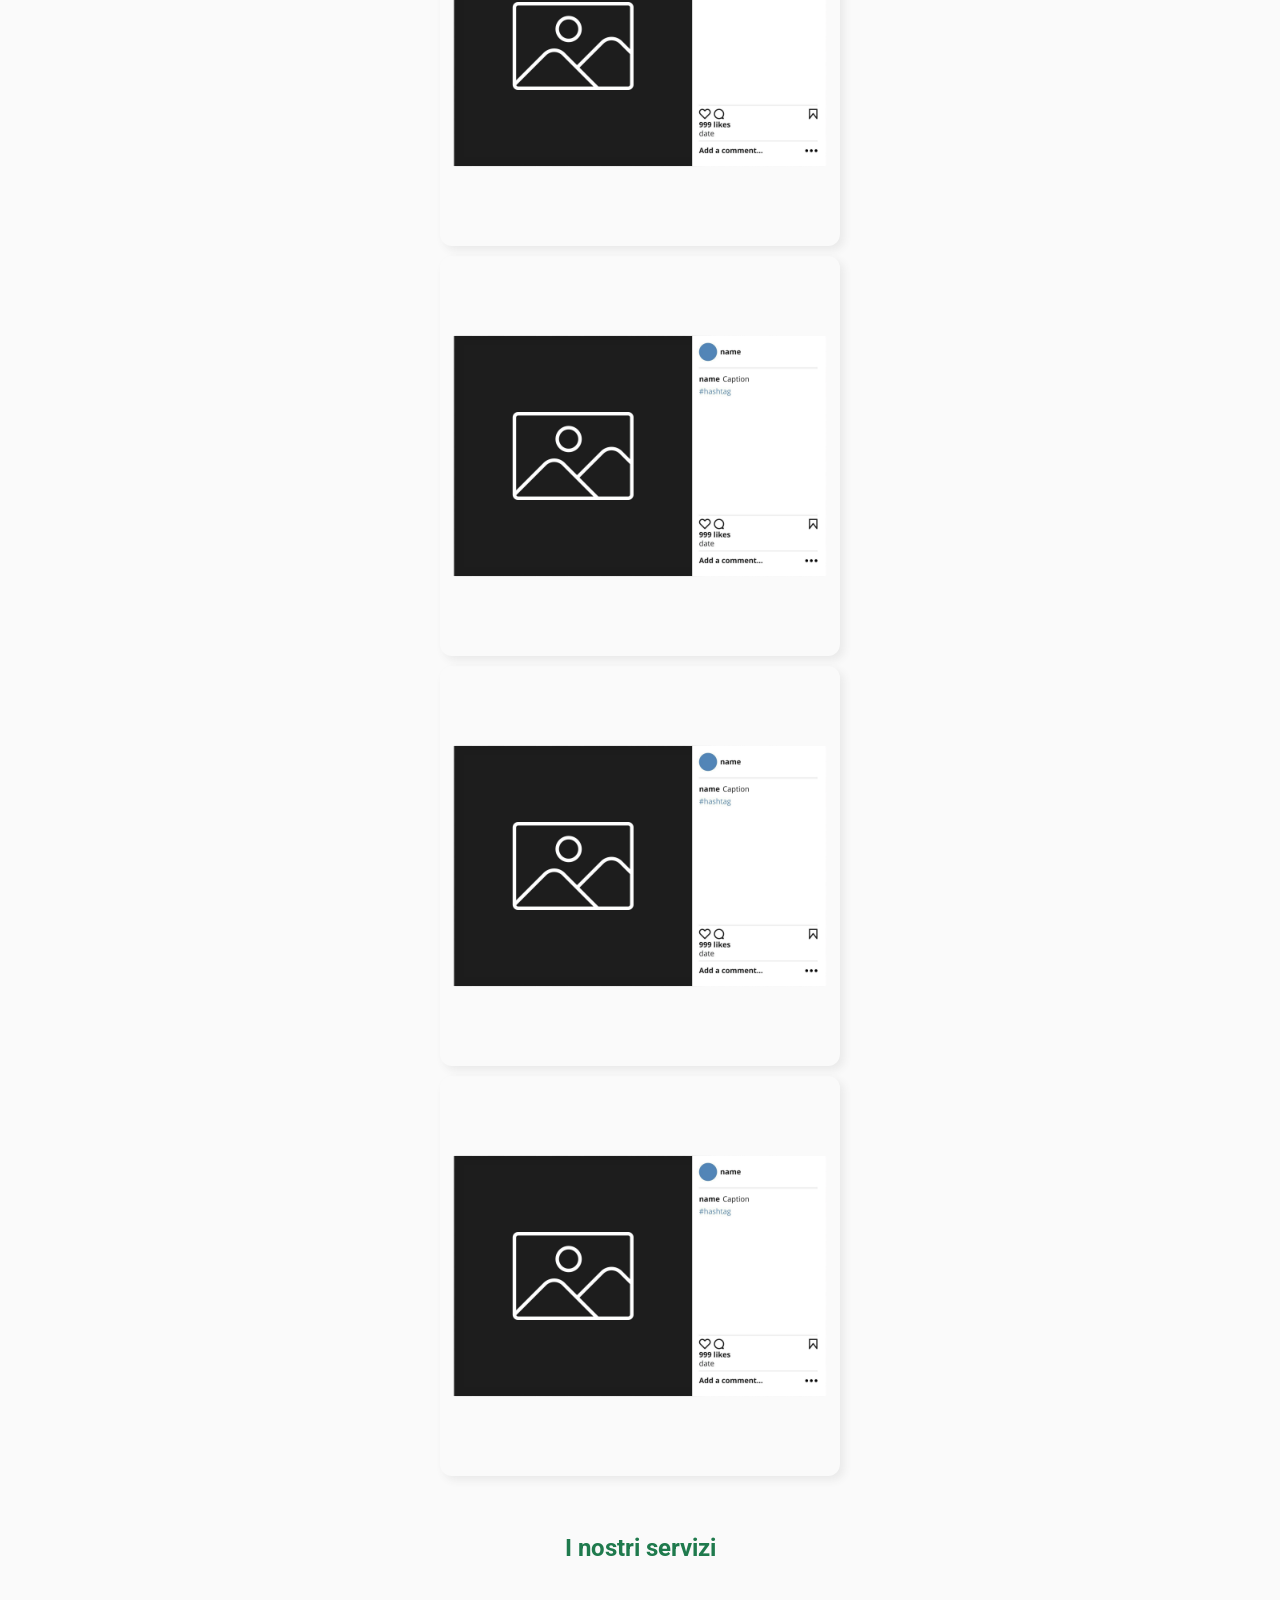
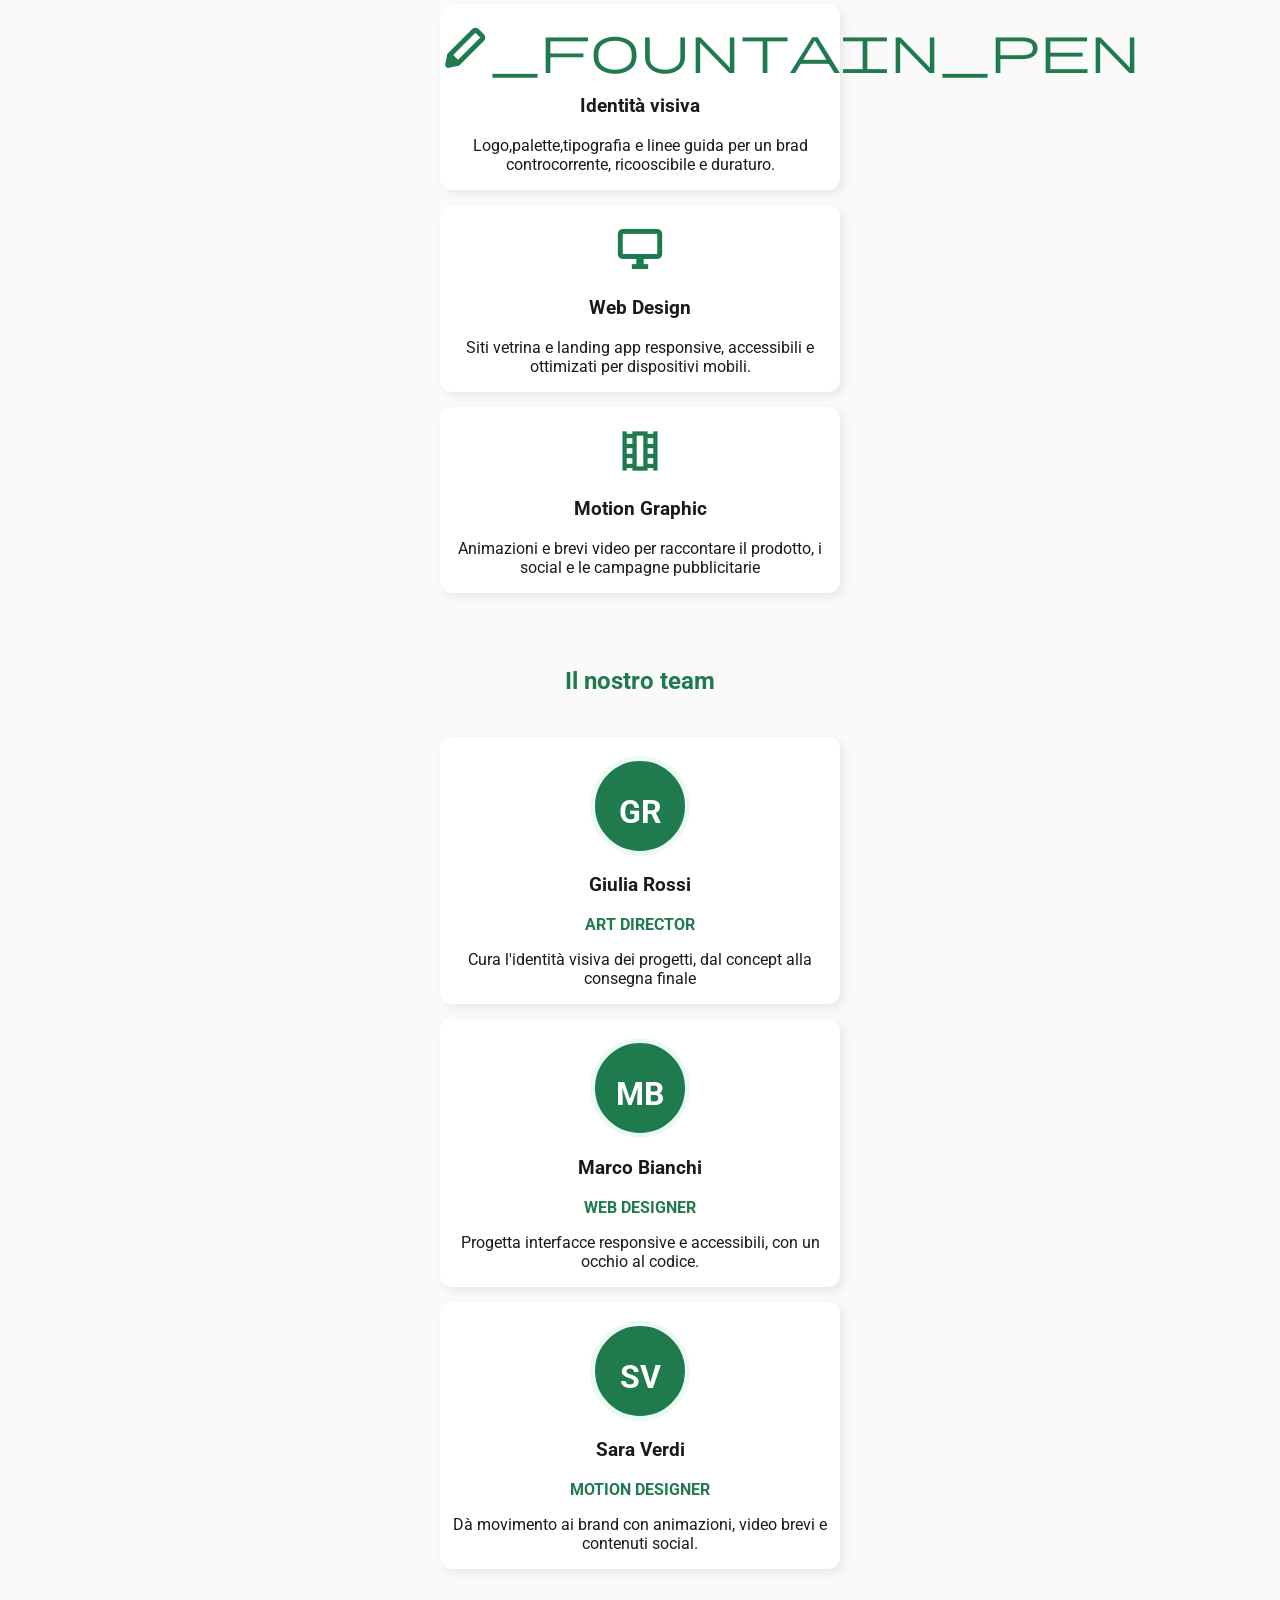
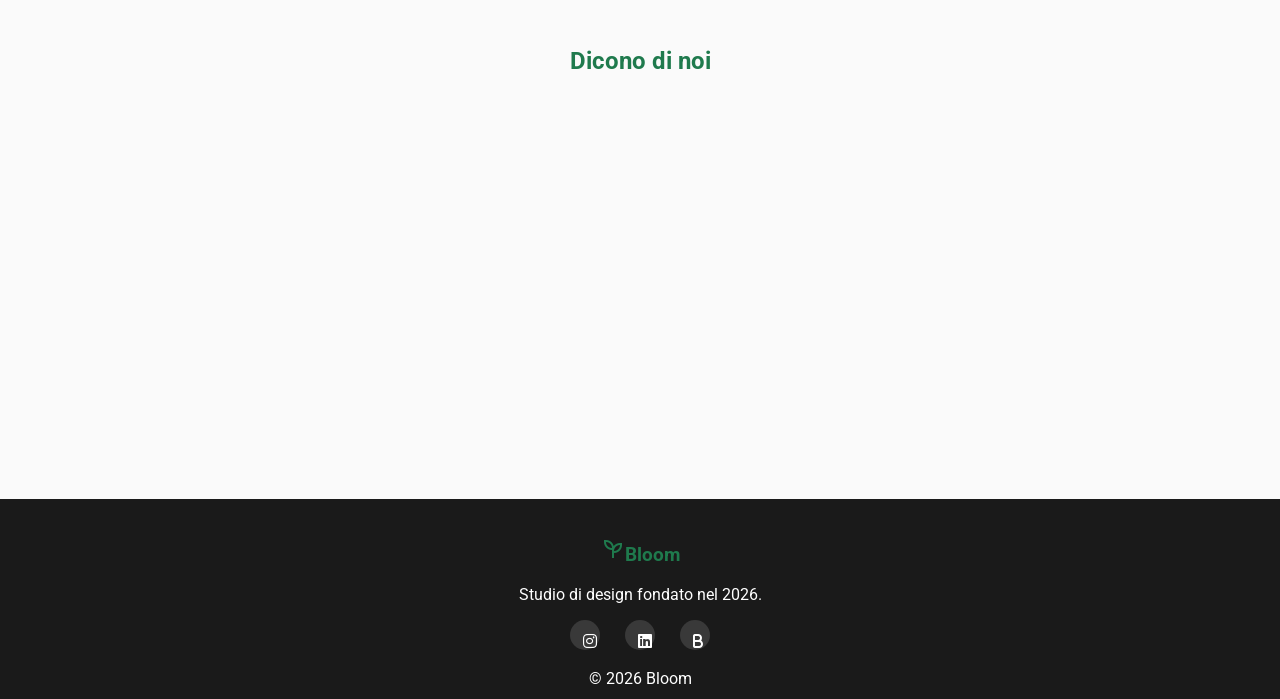
==== commit 682b65ee: "mobile view" ====
--- a/index.html
+++ b/index.html
@@ -144,8 +144,8 @@
             </div>
         </section>
         <br><br><br>
-        <h3 class="carousel">Dicono di noi</h3><br><br>
-        <section id="carousel"><br><br><br>
+        <h3 class="carousel">Dicono di noi</h3>
+        <section id="carousel">
                 <div class="carousel-item">
                 <div class="photo-member"><p>AR</p></div>
                 <p class="italic">Lorem ipsum dolor sit amet consectetur adipisicing elit. Veniam, magni unde. Cumque nostrum molestias
@@ -175,16 +175,16 @@
                 <p><strong>Marco Rossi</strong> - Rossi Ristorante</p>
             </div>
         </section>
-        <footer>
+        <footer><br>
             <div>
                 <h3><span class="material-symbols-outlined">psychiatry</span>Bloom</h3>
                 <p>Studio di design fondato nel 2026.</p>
             </div>
-            <div>
+            <div class="social">
             <div><i class="fa-brands fa-instagram"></i></div>
             <div><i class="fa-brands fa-linkedin"></i></div>
             <div><i class="fa-solid fa-b"></i></div>
-            </div>
+            </div><br>
             <div>&copy 2026 Bloom</div>
         </footer>
 
--- a/assets/css/style.css
+++ b/assets/css/style.css
@@ -329,7 +329,6 @@
     text-align: center;
     color: hsl(150, 60%, 30%);
     font-size: 1.5em;
-    margin-bottom: 40%;
 }
 .italic{
     font-style: italic;
@@ -337,64 +336,93 @@
 .carousel-item {
     background-color: white;
     box-shadow: 4px 4px 8px #E9E9E9;
-    width: 400px;
-    border-radius: 12px;
-    width: 15%;
+    width:400px;
+    height: fit-content;
+    border-radius: 12px;
 	position: absolute;
-	right: 0;
-	opacity: 0%;
-	animation: divCarousel 10s linear infinite;
+	top: 50px;
+    left: 0;
+	opacity: 0;
+    transform: translateX(400px);
+	animation: divCarousel 32s linear infinite;
    
 }
-
+.carousel-item:nth-child(1){
+    animation-delay: 0s;
+}
 .carousel-item:nth-child(2) {
-	animation-delay: 2.5s;
+	animation-delay: 8s;
 }
 
 .carousel-item:nth-child(3) {
-	animation-delay: 5s;
+	animation-delay: 16s;
 }
 
 .carousel-item:nth-child(4) {
-	animation-delay: 7.5s;
+	animation-delay: 24s;
 }
 
 @keyframes divCarousel {
 	0% {
 		opacity: 0%;
-		filter: grayscale(100%);
-		right: 0;
+		
+		transform: translateX(400px);
 	}
-	20% {
-		opacity: 50%;
+	3% {
+		opacity: 1;
 		filter: grayscale(50%);
-		right: 20%;
+		transform: translateX(400px);
 	}
-	40% {
-		opacity: 100%;
-		filter: grayscale(0%);
-		right: 40%;
+	
+    22% {
+        transform: translateX(0px);
+        opacity: 1;
+    }
+	25% {
+		transform: translateX(-400px);
+        opacity: 0;
 	}
-	60% {
-		right: 60%;
+	
+	25.1%,100% {
+		opacity: 0%;
+		
+		transform: translateX(-400px);
 	}
-	80% {
-		opacity: 50%;
-		filter: grayscale(50%);
-		right: 80%;
-	}
-	100% {
-		opacity: 0%;
-		filter: grayscale(100%);
-		right: 100%;
-	}
 }
 #carousel{
- display: flex;
-    justify-content: center;
-    align-items: center;
-    text-align: center;
-    position: relative;
-	height: 200px;
-
-}
+text-align: center;
+position: relative;
+height: 400px;
+width: 400px;
+overflow: hidden;
+margin: 0 auto;
+
+}
+.carousel-item:hover {
+	animation-delay: 0;
+	animation-play-state: paused;
+}
+
+footer{
+    height: 200px;
+    background-color: #1a1a1a;
+    color: white;
+    text-align: center;
+}
+footer div h3,footer h3 span{
+    color: hsl(150, 60%, 30%);
+}
+.social{
+    display: flex;
+    justify-content: center;
+    align-items: center;
+    gap: 25px;
+}
+.social div{
+    height: 30px;
+    width: 30px;
+    padding: 1% 1%;
+    border-radius: 50%;
+    background-color:rgba(128, 128, 128, 0.3) ;
+    
+}
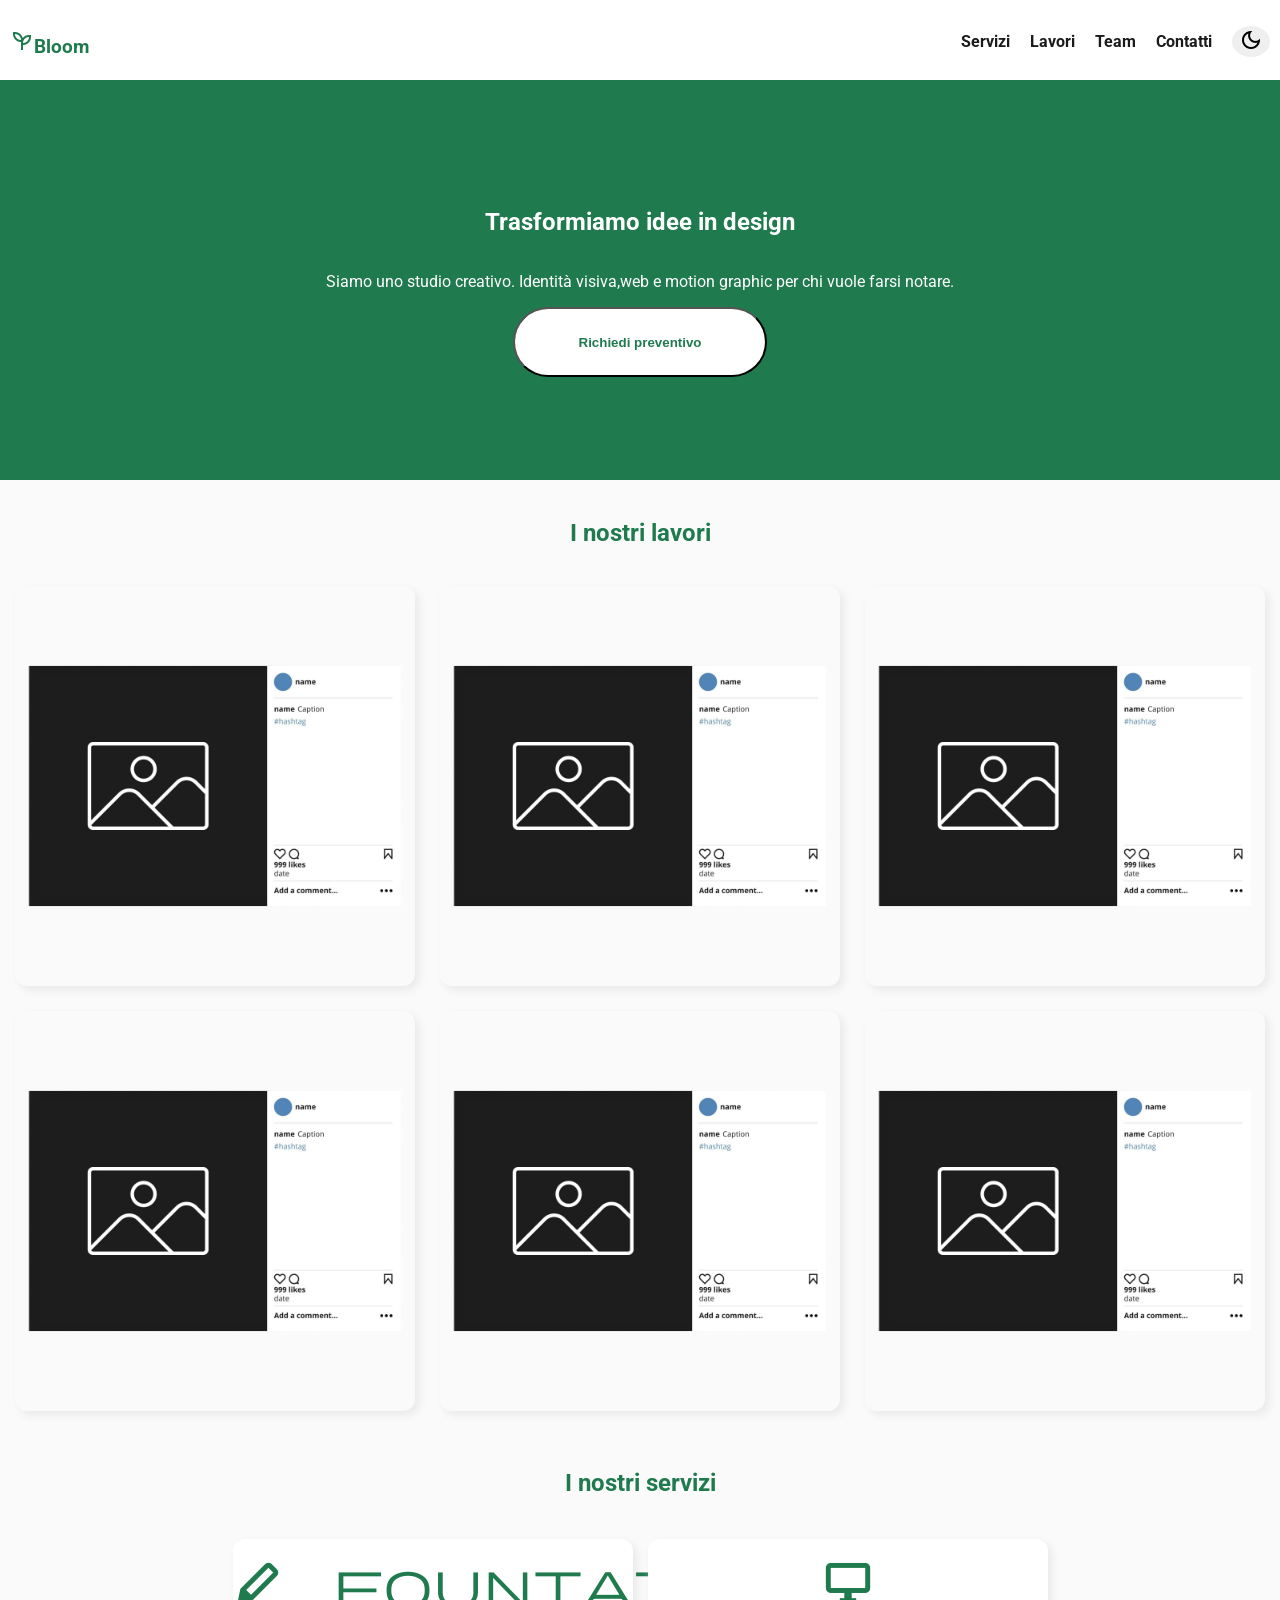
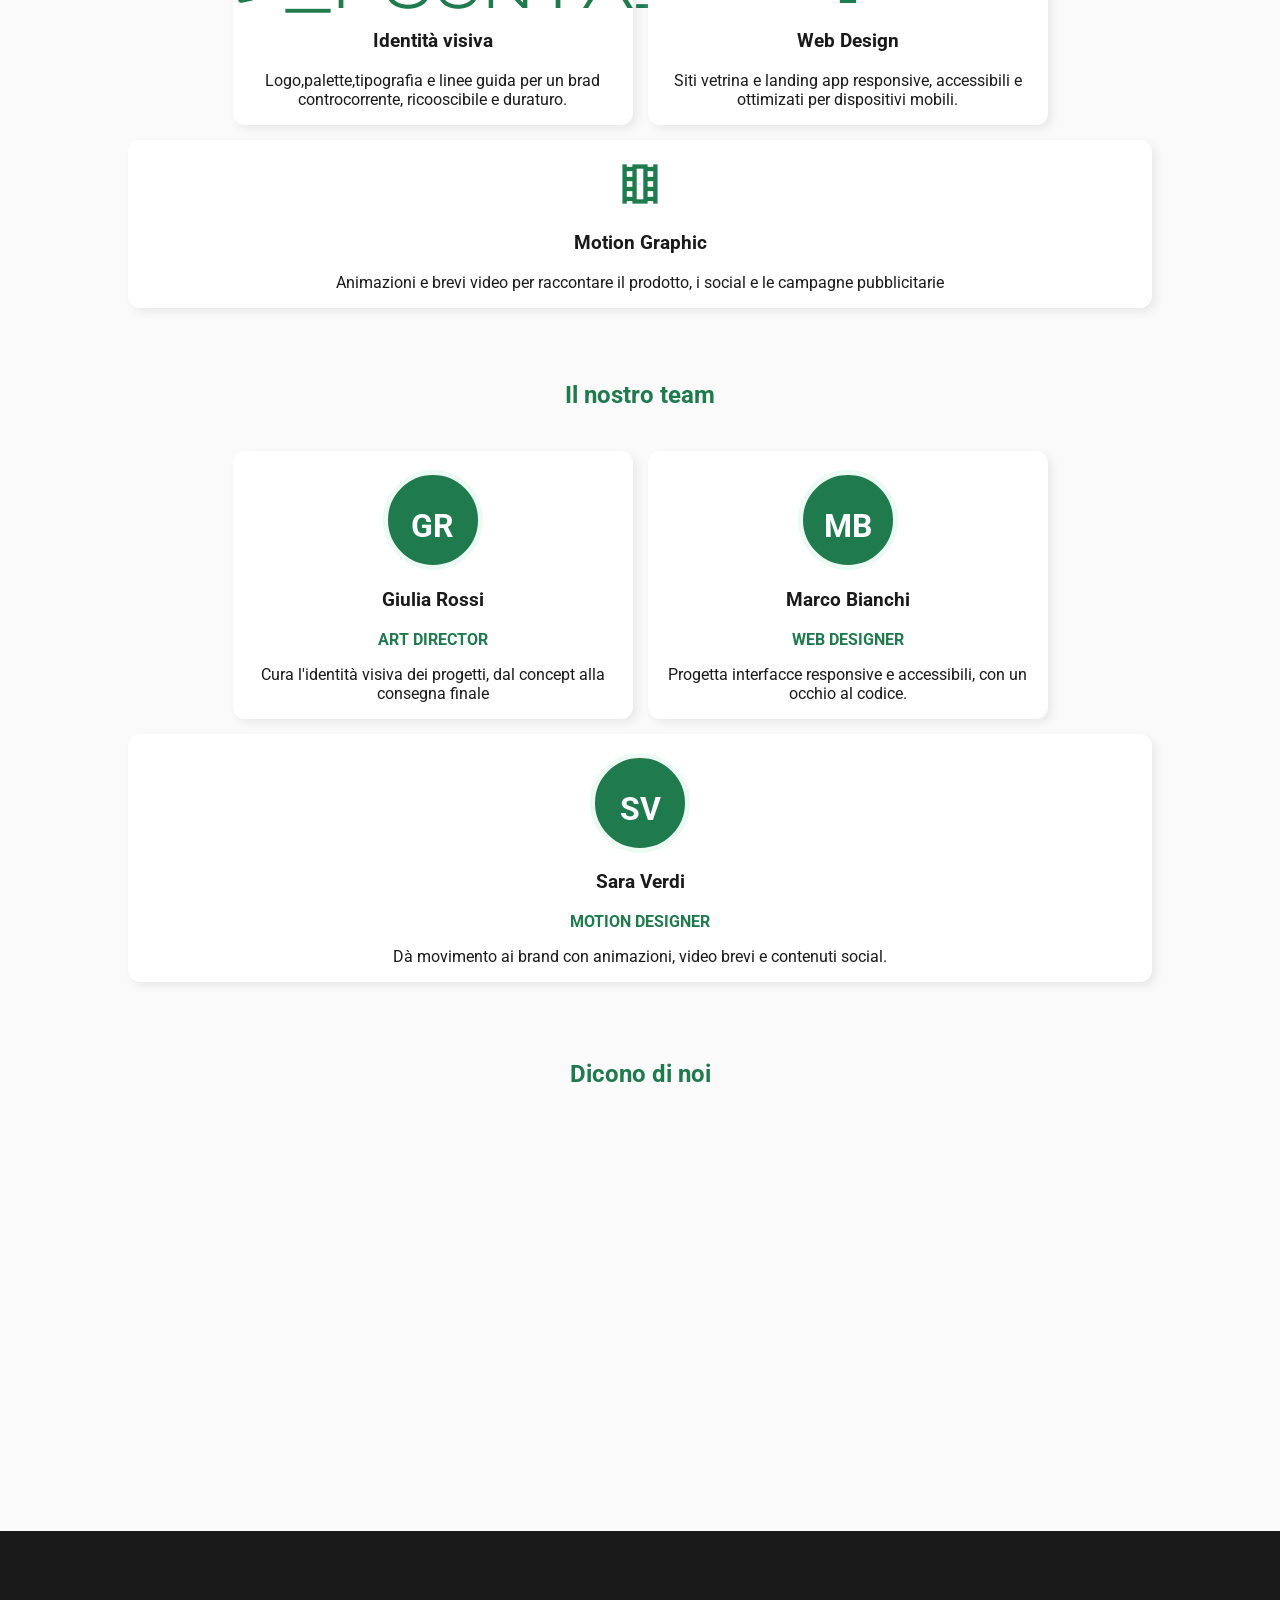
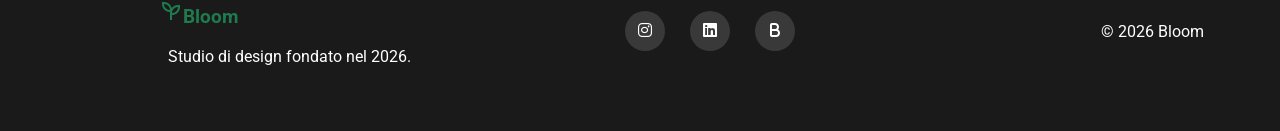
==== commit fee504a6: "media queries screen 768px" ====
--- a/index.html
+++ b/index.html
@@ -19,8 +19,8 @@
     <header id="header">
         <h3 id="title"><span class="material-symbols-outlined">psychiatry</span>Bloom</h3>
         
-        <nav>
-            <ul>
+        <nav >
+            <ul id="ulLink">
                 <li><a href="#servizi">Servizi</a></li>
                 <li><a href="#lavori">Lavori</a></li>
                 <li><a href="#team">Team</a></li>
@@ -174,16 +174,16 @@
                     similique iste. Quasi!</p>
                 <p><strong>Marco Rossi</strong> - Rossi Ristorante</p>
             </div>
-        </section>
+        </section><br>
         <footer><br>
             <div>
                 <h3><span class="material-symbols-outlined">psychiatry</span>Bloom</h3>
                 <p>Studio di design fondato nel 2026.</p>
             </div>
             <div class="social">
-            <div><i class="fa-brands fa-instagram"></i></div>
-            <div><i class="fa-brands fa-linkedin"></i></div>
-            <div><i class="fa-solid fa-b"></i></div>
+            <div><a href="javascript:void(0)"><i class="fa-brands fa-instagram"></i></a></div>
+            <div><a href="javascript:void(0)"><i class="fa-brands fa-linkedin"></i></a></div>
+            <div><a href="javascript:void(0)"><i class="fa-solid fa-b"></i></a></div>
             </div><br>
             <div>&copy 2026 Bloom</div>
         </footer>
--- a/assets/css/style.css
+++ b/assets/css/style.css
@@ -78,6 +78,9 @@
     color: hsl(150, 60%, 95%);
 
 }
+.scrolledUl{
+    color: white;
+}
 
 .scrolledTitle {
     color: white;
@@ -91,7 +94,6 @@
     color: white;
     background-color: hsl(150, 60%, 30%);
     height: 400px;
-    ;
     display: flex;
 
     /* .div1 h1, .div1 p  {
@@ -345,6 +347,7 @@
 	opacity: 0;
     transform: translateX(400px);
 	animation: divCarousel 32s linear infinite;
+    padding: 15% 3%;
    
 }
 .carousel-item:nth-child(1){
@@ -419,10 +422,68 @@
     gap: 25px;
 }
 .social div{
-    height: 30px;
-    width: 30px;
-    padding: 1% 1%;
+    height: 40px;
+    width: 40px;
+    padding: 2.2% 1%;
     border-radius: 50%;
     background-color:rgba(128, 128, 128, 0.3) ;
     
-}+}
+footer a{
+    text-decoration: none;
+    color: white;
+    display: block;
+    margin: 0 auto;
+}
+
+@media  screen and (min-width:768px) {
+    header{
+        display: flex;
+        justify-content: space-between;
+        align-items: flex-start;
+        height: 80px;
+    }
+    #section1{
+        display: block;
+        margin: 0 auto;
+        button{
+            padding: 2% 5%;
+        }
+        h1{
+            margin-top: 10%;
+        }
+    }
+    .gallery{
+        flex-direction: row;
+        flex-wrap: wrap;
+        gap: 25px;
+    }
+    .services{
+        flex-direction: row;
+        flex-wrap: wrap;
+        div:nth-child(3){
+            width: 80%;
+        }
+    }
+    .team{
+        flex-direction: row;
+        flex-wrap: wrap;
+         div:nth-child(3){
+            width: 80%;
+        }
+    }
+    footer{
+        display: flex;
+        flex-direction: row;
+        justify-content: space-around;
+        align-items: center;
+        .social div{
+            padding: 6% 1%;
+
+        }
+     div h3, h3 span,div p{
+    margin-left: -50%;
+    
+}
+    }
+}
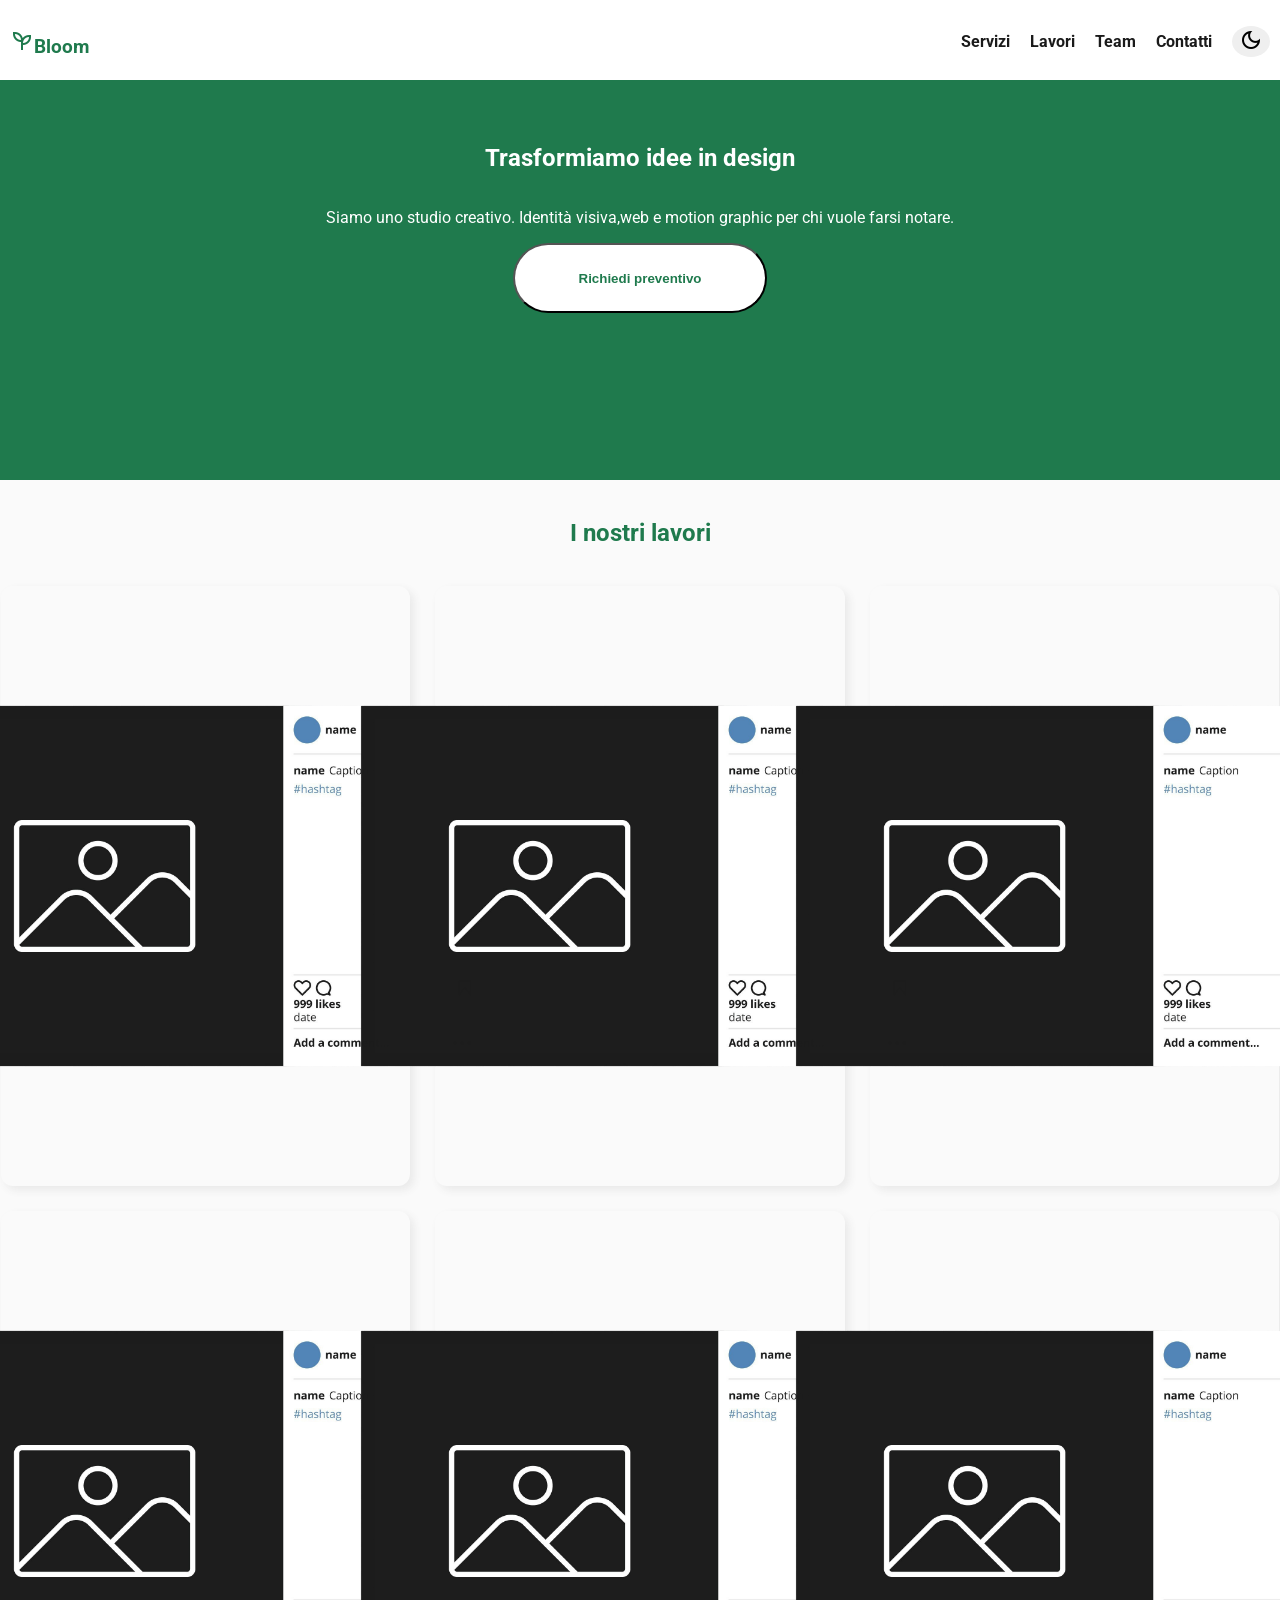
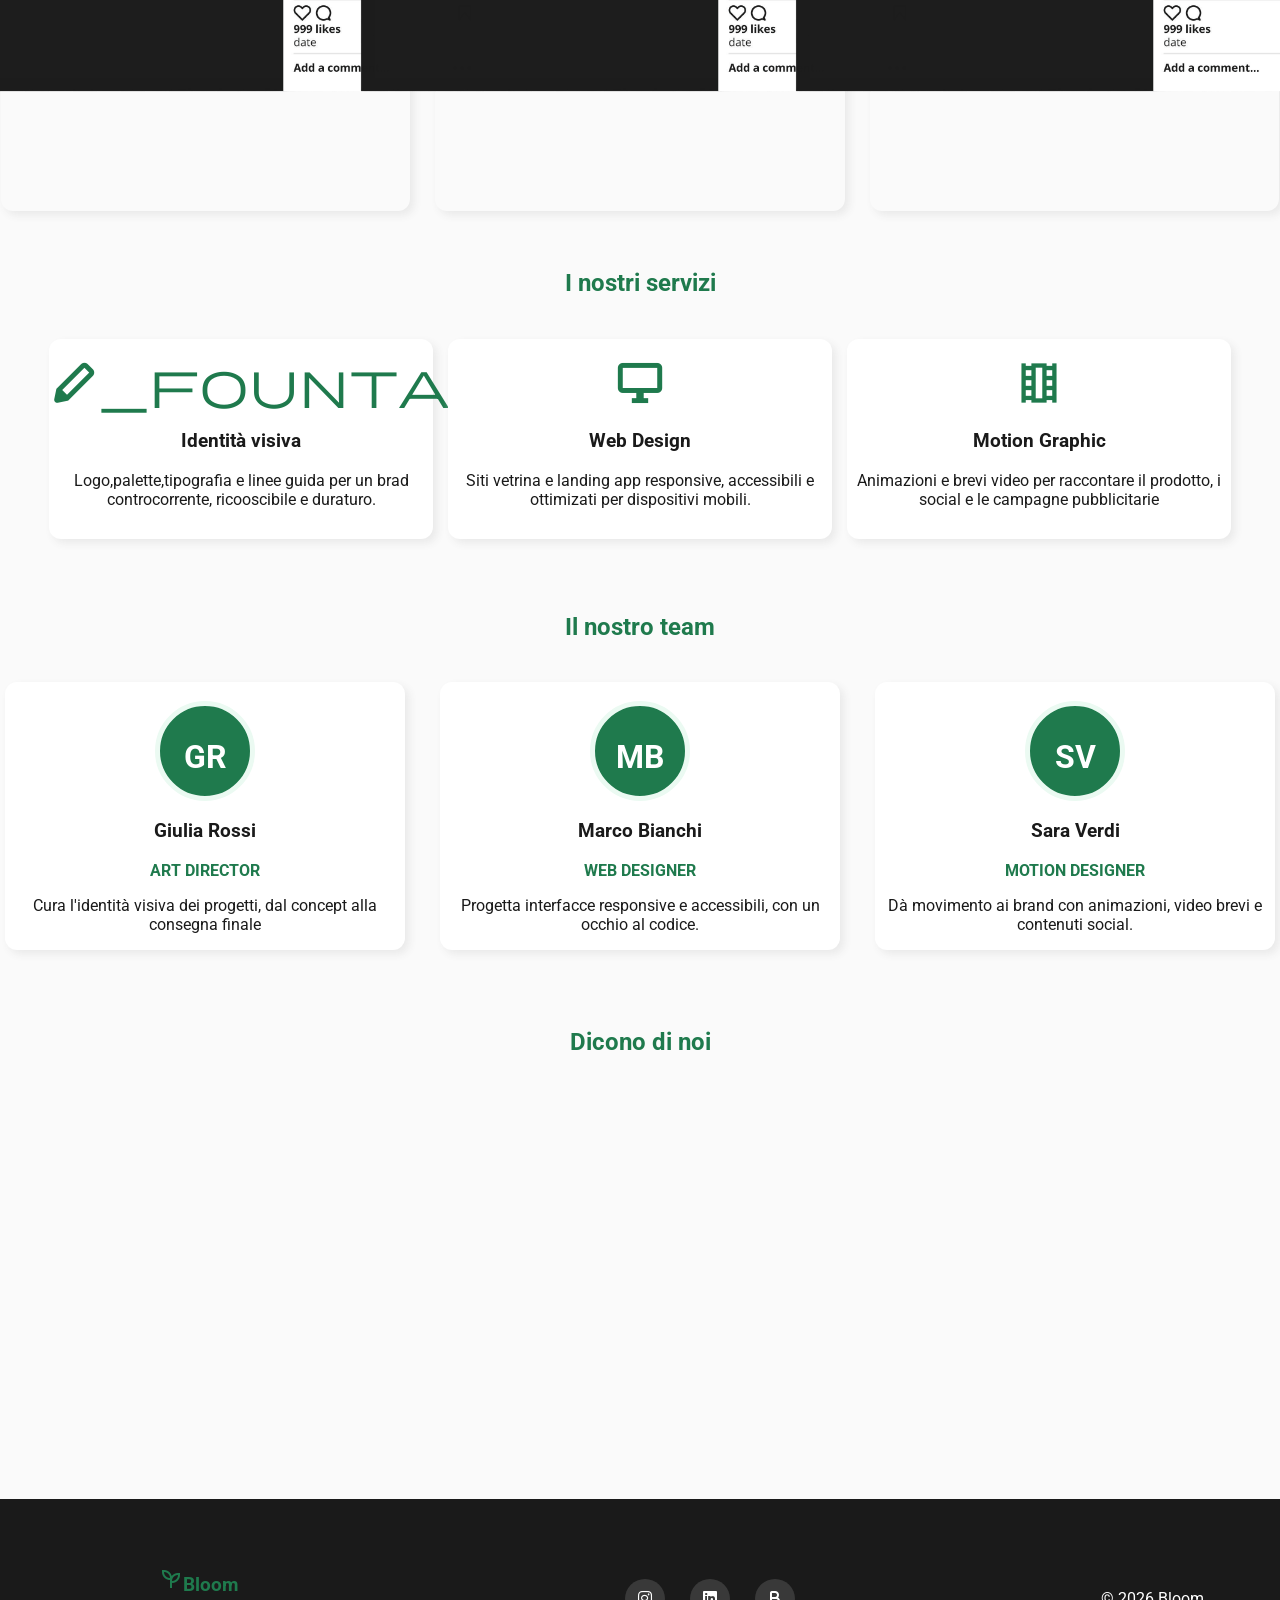
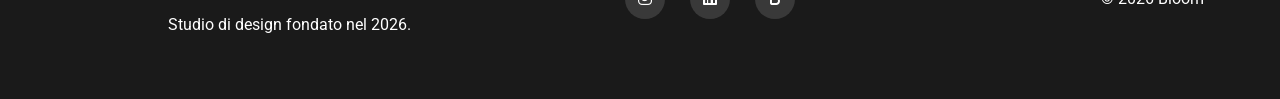
==== commit e9eab3c3: "Last Commit" ====
--- a/index.html
+++ b/index.html
@@ -175,6 +175,7 @@
                 <p><strong>Marco Rossi</strong> - Rossi Ristorante</p>
             </div>
         </section><br>
+    </main>
         <footer><br>
             <div>
                 <h3><span class="material-symbols-outlined">psychiatry</span>Bloom</h3>
@@ -186,6 +187,7 @@
             <div><a href="javascript:void(0)"><i class="fa-solid fa-b"></i></a></div>
             </div><br>
             <div>&copy 2026 Bloom</div>
+            
         </footer>
 
 
--- a/assets/css/style.css
+++ b/assets/css/style.css
@@ -10,6 +10,7 @@
     padding: 0;
     font-family: 'Roboto', sans-serif;
     scroll-padding-top: 200px;
+    
 
 }
 
@@ -89,7 +90,9 @@
 .scrolledBtn {
     background-color: hsl(150, 60%, 30%);
 }
-
+main{
+    width: 80;
+}
 #section1 {
     color: white;
     background-color: hsl(150, 60%, 30%);
@@ -487,3 +490,33 @@
 }
     }
 }
+@media screen and (min-width:1200px) {
+    #section1 h1{
+        margin-top: 5%;
+    }
+    .gallery-item{
+        width: 32%;
+        height: 600px;
+        img{
+            width: 600px;
+            height: 600px;
+        }
+    }
+    .services div:nth-child(3){
+            width:30% ;
+        }
+        .services div{
+            width: 30%;
+            height: 200px;
+           
+        }
+        .team div:nth-child(3){
+            width: 400px;
+        }
+        .team{
+            gap: 35px;
+        }
+     
+        
+    
+}
